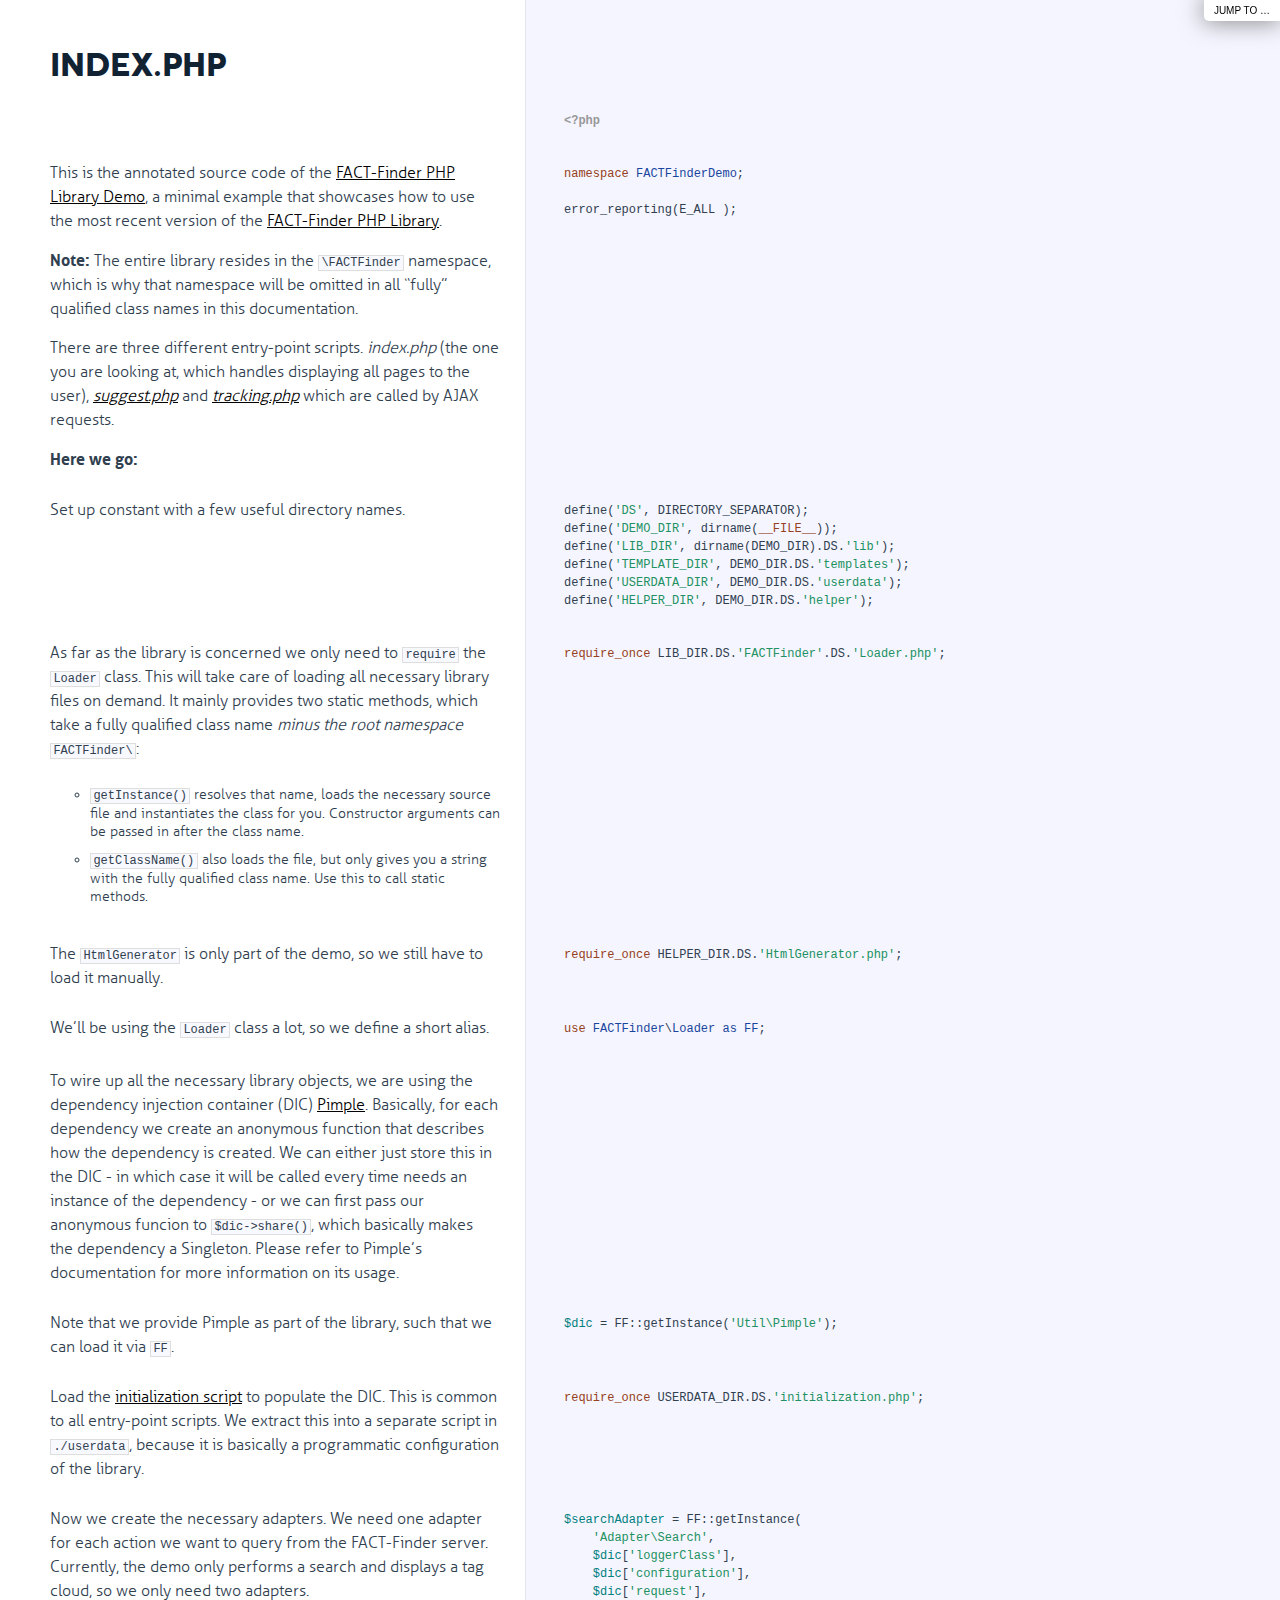
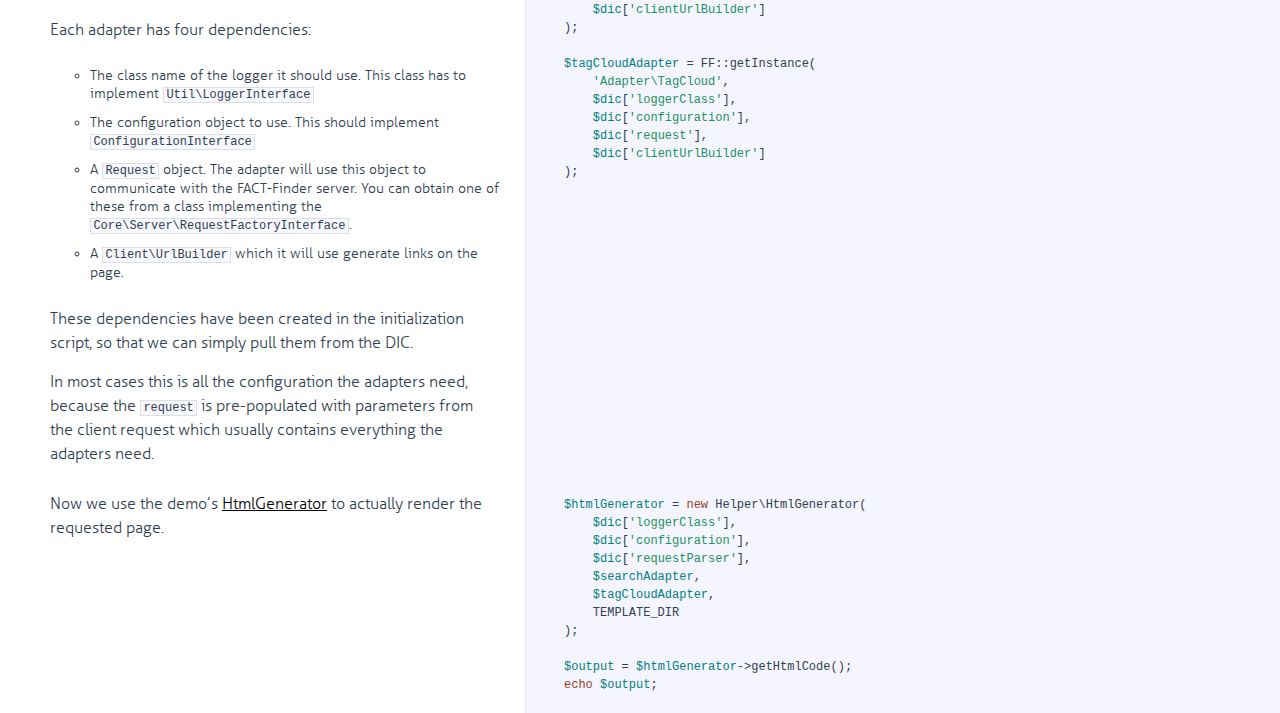
==== docs/index.html @ 6baf237d "Move documentation from ./doc to ./docs" ====
<!DOCTYPE html>

<html>
<head>
  <title>index.php</title>
  <meta http-equiv="content-type" content="text/html; charset=UTF-8">
  <meta name="viewport" content="width=device-width, target-densitydpi=160dpi, initial-scale=1.0; maximum-scale=1.0; user-scalable=0;">
  <link rel="stylesheet" media="all" href="docco.css" />
</head>
<body>
  <div id="container">
    <div id="background"></div>
    
      <ul id="jump_to">
        <li>
          <a class="large" href="javascript:void(0);">Jump To &hellip;</a>
          <a class="small" href="javascript:void(0);">+</a>
          <div id="jump_wrapper">
          <div id="jump_page">
            
              
              <a class="source" href="HtmlGenerator.html">
                HtmlGenerator.php
              </a>
            
              
              <a class="source" href="index.html">
                index.php
              </a>
            
              
              <a class="source" href="suggest.html">
                suggest.php
              </a>
            
              
              <a class="source" href="tracking.html">
                tracking.php
              </a>
            
              
              <a class="source" href="initialization.html">
                initialization.php
              </a>
            
          </div>
        </li>
      </ul>
    
    <ul class="sections">
        
          <li id="title">
              <div class="annotation">
                  <h1>index.php</h1>
              </div>
          </li>
        
        
        
        <li id="section-1">
            <div class="annotation">
              
              <div class="pilwrap ">
                <a class="pilcrow" href="#section-1">&#182;</a>
              </div>
              
            </div>
            
            <div class="content"><div class='highlight'><pre><span class="hljs-preprocessor">&lt;?php</span></pre></div></div>
            
        </li>
        
        
        <li id="section-2">
            <div class="annotation">
              
              <div class="pilwrap ">
                <a class="pilcrow" href="#section-2">&#182;</a>
              </div>
              <p>This is the annotated source code of the <a href="https://github.com/FACT-Finder/FACT-Finder-PHP-Library-Demo">FACT-Finder PHP Library Demo</a>, a minimal example that showcases
how to use the most recent version of the <a href="https://github.com/FACT-Finder/FACT-Finder-PHP-Library">FACT-Finder PHP Library</a>.</p>
<p><strong>Note:</strong> The entire library resides in the <code>\FACTFinder</code> namespace, which is
why that namespace will be omitted in all “fully” qualified class names in
this documentation.</p>
<p>There are three different entry-point scripts. <em>index.php</em> (the one you are
looking at, which handles displaying all pages to the user), <a href="suggest.html"><em>suggest.php</em></a>
and <a href="tracking.html"><em>tracking.php</em></a> which are called by AJAX requests.</p>
<p><strong>Here we go:</strong></p>

            </div>
            
            <div class="content"><div class='highlight'><pre><span class="hljs-keyword">namespace</span> <span class="hljs-title">FACTFinderDemo</span>;

error_reporting(E_ALL );</pre></div></div>
            
        </li>
        
        
        <li id="section-3">
            <div class="annotation">
              
              <div class="pilwrap ">
                <a class="pilcrow" href="#section-3">&#182;</a>
              </div>
              <p>Set up constant with a few useful directory names.</p>

            </div>
            
            <div class="content"><div class='highlight'><pre>define(<span class="hljs-string">'DS'</span>, DIRECTORY_SEPARATOR);
define(<span class="hljs-string">'DEMO_DIR'</span>, dirname(<span class="hljs-keyword">__FILE__</span>));
define(<span class="hljs-string">'LIB_DIR'</span>, dirname(DEMO_DIR).DS.<span class="hljs-string">'lib'</span>);
define(<span class="hljs-string">'TEMPLATE_DIR'</span>, DEMO_DIR.DS.<span class="hljs-string">'templates'</span>);
define(<span class="hljs-string">'USERDATA_DIR'</span>, DEMO_DIR.DS.<span class="hljs-string">'userdata'</span>);
define(<span class="hljs-string">'HELPER_DIR'</span>, DEMO_DIR.DS.<span class="hljs-string">'helper'</span>);</pre></div></div>
            
        </li>
        
        
        <li id="section-4">
            <div class="annotation">
              
              <div class="pilwrap ">
                <a class="pilcrow" href="#section-4">&#182;</a>
              </div>
              <p>As far as the library is concerned we only need to <code>require</code> the
<code>Loader</code> class. This will take care of loading all necessary
library files on demand. It mainly provides two static methods, which take a
fully qualified class name <em>minus the root namespace</em> <code>FACTFinder\</code>:</p>
<ul>
<li><code>getInstance()</code> resolves that name, loads the necessary source file
and instantiates the class for you. Constructor arguments can be passed in
after the class name.</li>
<li><code>getClassName()</code> also loads the file, but only gives you a string with the
fully qualified class name. Use this to call static methods.</li>
</ul>

            </div>
            
            <div class="content"><div class='highlight'><pre><span class="hljs-keyword">require_once</span> LIB_DIR.DS.<span class="hljs-string">'FACTFinder'</span>.DS.<span class="hljs-string">'Loader.php'</span>;</pre></div></div>
            
        </li>
        
        
        <li id="section-5">
            <div class="annotation">
              
              <div class="pilwrap ">
                <a class="pilcrow" href="#section-5">&#182;</a>
              </div>
              <p>The <code>HtmlGenerator</code> is only part of the demo, so we still have to load it
manually.</p>

            </div>
            
            <div class="content"><div class='highlight'><pre><span class="hljs-keyword">require_once</span> HELPER_DIR.DS.<span class="hljs-string">'HtmlGenerator.php'</span>;</pre></div></div>
            
        </li>
        
        
        <li id="section-6">
            <div class="annotation">
              
              <div class="pilwrap ">
                <a class="pilcrow" href="#section-6">&#182;</a>
              </div>
              <p>We’ll be using the <code>Loader</code> class a lot, so we define a short alias.</p>

            </div>
            
            <div class="content"><div class='highlight'><pre><span class="hljs-keyword">use</span> <span class="hljs-title">FACTFinder</span>\<span class="hljs-title">Loader</span> <span class="hljs-title">as</span> <span class="hljs-title">FF</span>;</pre></div></div>
            
        </li>
        
        
        <li id="section-7">
            <div class="annotation">
              
              <div class="pilwrap ">
                <a class="pilcrow" href="#section-7">&#182;</a>
              </div>
              <p>To wire up all the necessary library objects, we are using the dependency
injection container (DIC) <a href="https://github.com/fabpot/Pimple">Pimple</a>.
Basically, for each dependency we create an anonymous function that describes
how the dependency is created. We can either just store this in the DIC - in
which case it will be called every time needs an instance of the dependency -
or we can first pass our anonymous funcion to <code>$dic-&gt;share()</code>, which
basically makes the dependency a Singleton. Please refer to Pimple’s
documentation for more information on its usage.</p>

            </div>
            
        </li>
        
        
        <li id="section-8">
            <div class="annotation">
              
              <div class="pilwrap ">
                <a class="pilcrow" href="#section-8">&#182;</a>
              </div>
              <p>Note that we provide Pimple as part of the library, such that we can load it
via <code>FF</code>.</p>

            </div>
            
            <div class="content"><div class='highlight'><pre>
<span class="hljs-variable">$dic</span> = FF::getInstance(<span class="hljs-string">'Util\Pimple'</span>);</pre></div></div>
            
        </li>
        
        
        <li id="section-9">
            <div class="annotation">
              
              <div class="pilwrap ">
                <a class="pilcrow" href="#section-9">&#182;</a>
              </div>
              <p>Load the <a href="initialization.html">initialization script</a> to populate the DIC.
This is common to all entry-point scripts. We extract this into a separate
script in <code>./userdata</code>, because it is basically a programmatic configuration
of the library.</p>

            </div>
            
            <div class="content"><div class='highlight'><pre><span class="hljs-keyword">require_once</span> USERDATA_DIR.DS.<span class="hljs-string">'initialization.php'</span>;</pre></div></div>
            
        </li>
        
        
        <li id="section-10">
            <div class="annotation">
              
              <div class="pilwrap ">
                <a class="pilcrow" href="#section-10">&#182;</a>
              </div>
              <p>Now we create the necessary adapters. We need one adapter for each action we
want to query from the FACT-Finder server. Currently, the demo only performs
a search and displays a tag cloud, so we only need two adapters.</p>
<p><a name="adapter-dependencies"></a>
Each adapter has four dependencies:</p>
<ul>
<li>The class name of the logger it should use. This class has to implement
<code>Util\LoggerInterface</code></li>
<li>The configuration object to use. This should implement
<code>ConfigurationInterface</code></li>
<li>A <code>Request</code> object. The adapter will use this object to communicate with the
FACT-Finder server. You can obtain one of these from a class implementing
the <code>Core\Server\RequestFactoryInterface</code>.</li>
<li>A <code>Client\UrlBuilder</code> which it will use generate links on the
page.</li>
</ul>
<p>These dependencies have been created in the initialization script, so that we
can simply pull them from the DIC.</p>
<p>In most cases this is all the configuration the adapters need, because the
<code>request</code> is pre-populated with parameters from the client request which
usually contains everything the adapters need.</p>

            </div>
            
            <div class="content"><div class='highlight'><pre><span class="hljs-variable">$searchAdapter</span> = FF::getInstance(
    <span class="hljs-string">'Adapter\Search'</span>,
    <span class="hljs-variable">$dic</span>[<span class="hljs-string">'loggerClass'</span>],
    <span class="hljs-variable">$dic</span>[<span class="hljs-string">'configuration'</span>],
    <span class="hljs-variable">$dic</span>[<span class="hljs-string">'request'</span>],
    <span class="hljs-variable">$dic</span>[<span class="hljs-string">'clientUrlBuilder'</span>]
);

<span class="hljs-variable">$tagCloudAdapter</span> = FF::getInstance(
    <span class="hljs-string">'Adapter\TagCloud'</span>,
    <span class="hljs-variable">$dic</span>[<span class="hljs-string">'loggerClass'</span>],
    <span class="hljs-variable">$dic</span>[<span class="hljs-string">'configuration'</span>],
    <span class="hljs-variable">$dic</span>[<span class="hljs-string">'request'</span>],
    <span class="hljs-variable">$dic</span>[<span class="hljs-string">'clientUrlBuilder'</span>]
);</pre></div></div>
            
        </li>
        
        
        <li id="section-11">
            <div class="annotation">
              
              <div class="pilwrap ">
                <a class="pilcrow" href="#section-11">&#182;</a>
              </div>
              <p>Now we use the demo’s <a href="HtmlGenerator.html">HtmlGenerator</a> to actually render
the requested page.</p>

            </div>
            
            <div class="content"><div class='highlight'><pre><span class="hljs-variable">$htmlGenerator</span> = <span class="hljs-keyword">new</span> Helper\HtmlGenerator(
    <span class="hljs-variable">$dic</span>[<span class="hljs-string">'loggerClass'</span>],
    <span class="hljs-variable">$dic</span>[<span class="hljs-string">'configuration'</span>],
    <span class="hljs-variable">$dic</span>[<span class="hljs-string">'requestParser'</span>],
    <span class="hljs-variable">$searchAdapter</span>,
    <span class="hljs-variable">$tagCloudAdapter</span>,
    TEMPLATE_DIR
);

<span class="hljs-variable">$output</span> = <span class="hljs-variable">$htmlGenerator</span>-&gt;getHtmlCode();
<span class="hljs-keyword">echo</span> <span class="hljs-variable">$output</span>;</pre></div></div>
            
        </li>
        
    </ul>
  </div>
</body>
</html>
---- docs/docco.css ----
/*--------------------- Typography ----------------------------*/

@font-face {
    font-family: 'aller-light';
    src: url('public/fonts/aller-light.eot');
    src: url('public/fonts/aller-light.eot?#iefix') format('embedded-opentype'),
         url('public/fonts/aller-light.woff') format('woff'),
         url('public/fonts/aller-light.ttf') format('truetype');
    font-weight: normal;
    font-style: normal;
}

@font-face {
    font-family: 'aller-bold';
    src: url('public/fonts/aller-bold.eot');
    src: url('public/fonts/aller-bold.eot?#iefix') format('embedded-opentype'),
         url('public/fonts/aller-bold.woff') format('woff'),
         url('public/fonts/aller-bold.ttf') format('truetype');
    font-weight: normal;
    font-style: normal;
}

@font-face {
    font-family: 'novecento-bold';
    src: url('public/fonts/novecento-bold.eot');
    src: url('public/fonts/novecento-bold.eot?#iefix') format('embedded-opentype'),
         url('public/fonts/novecento-bold.woff') format('woff'),
         url('public/fonts/novecento-bold.ttf') format('truetype');
    font-weight: normal;
    font-style: normal;
}

/*--------------------- Layout ----------------------------*/
html { height: 100%; }
body {
  font-family: "aller-light";
  font-size: 14px;
  line-height: 18px;
  color: #30404f;
  margin: 0; padding: 0;
  height:100%;
}
#container { min-height: 100%; }

a {
  color: #000;
}

b, strong {
  font-weight: normal;
  font-family: "aller-bold";
}

p {
  margin: 15px 0 0px;
}
  .annotation ul, .annotation ol {
    margin: 25px 0;
  }
    .annotation ul li, .annotation ol li {
      font-size: 14px;
      line-height: 18px;
      margin: 10px 0;
    }

h1, h2, h3, h4, h5, h6 {
  color: #112233;
  line-height: 1em;
  font-weight: normal;
  font-family: "novecento-bold";
  text-transform: uppercase;
  margin: 30px 0 15px 0;
}

h1 {
  margin-top: 40px;
}

hr {
  border: 0;
  background: 1px #ddd;
  height: 1px;
  margin: 20px 0;
}

pre, tt, code {
  font-size: 12px; line-height: 16px;
  font-family: Menlo, Monaco, Consolas, "Lucida Console", monospace;
  margin: 0; padding: 0;
}
  .annotation pre {
    display: block;
    margin: 0;
    padding: 7px 10px;
    background: #fcfcfc;
    -moz-box-shadow:    inset 0 0 10px rgba(0,0,0,0.1);
    -webkit-box-shadow: inset 0 0 10px rgba(0,0,0,0.1);
    box-shadow:         inset 0 0 10px rgba(0,0,0,0.1);
    overflow-x: auto;
  }
    .annotation pre code {
      border: 0;
      padding: 0;
      background: transparent;
    }


blockquote {
  border-left: 5px solid #ccc;
  margin: 0;
  padding: 1px 0 1px 1em;
}
  .sections blockquote p {
    font-family: Menlo, Consolas, Monaco, monospace;
    font-size: 12px; line-height: 16px;
    color: #999;
    margin: 10px 0 0;
    white-space: pre-wrap;
  }

ul.sections {
  list-style: none;
  padding:0 0 5px 0;;
  margin:0;
}

/*
  Force border-box so that % widths fit the parent
  container without overlap because of margin/padding.

  More Info : http://www.quirksmode.org/css/box.html
*/
ul.sections > li > div {
  -moz-box-sizing: border-box;    /* firefox */
  -ms-box-sizing: border-box;     /* ie */
  -webkit-box-sizing: border-box; /* webkit */
  -khtml-box-sizing: border-box;  /* konqueror */
  box-sizing: border-box;         /* css3 */
}


/*---------------------- Jump Page -----------------------------*/
#jump_to, #jump_page {
  margin: 0;
  background: white;
  -webkit-box-shadow: 0 0 25px #777; -moz-box-shadow: 0 0 25px #777;
  -webkit-border-bottom-left-radius: 5px; -moz-border-radius-bottomleft: 5px;
  font: 16px Arial;
  cursor: pointer;
  text-align: right;
  list-style: none;
}

#jump_to a {
  text-decoration: none;
}

#jump_to a.large {
  display: none;
}
#jump_to a.small {
  font-size: 22px;
  font-weight: bold;
  color: #676767;
}

#jump_to, #jump_wrapper {
  position: fixed;
  right: 0; top: 0;
  padding: 10px 15px;
  margin:0;
}

#jump_wrapper {
  display: none;
  padding:0;
}

#jump_to:hover #jump_wrapper {
  display: block;
}

#jump_page {
  padding: 5px 0 3px;
  margin: 0 0 25px 25px;
}

#jump_page .source {
  display: block;
  padding: 15px;
  text-decoration: none;
  border-top: 1px solid #eee;
}

#jump_page .source:hover {
  background: #f5f5ff;
}

#jump_page .source:first-child {
}

/*---------------------- Low resolutions (> 320px) ---------------------*/
@media only screen and (min-width: 320px) {
  .pilwrap { display: none; }

  ul.sections > li > div {
    display: block;
    padding:5px 10px 0 10px;
  }

  ul.sections > li > div.annotation ul, ul.sections > li > div.annotation ol {
    padding-left: 30px;
  }

  ul.sections > li > div.content {
    overflow-x:auto;
    -webkit-box-shadow: inset 0 0 5px #e5e5ee;
    box-shadow: inset 0 0 5px #e5e5ee;
    border: 1px solid #dedede;
    margin:5px 10px 5px 10px;
    padding-bottom: 5px;
  }

  ul.sections > li > div.annotation pre {
    margin: 7px 0 7px;
    padding-left: 15px;
  }

  ul.sections > li > div.annotation p tt, .annotation code {
    background: #f8f8ff;
    border: 1px solid #dedede;
    font-size: 12px;
    padding: 0 0.2em;
  }
}

/*----------------------  (> 481px) ---------------------*/
@media only screen and (min-width: 481px) {
  #container {
    position: relative;
  }
  body {
    background-color: #F5F5FF;
    font-size: 15px;
    line-height: 21px;
  }
  pre, tt, code {
    line-height: 18px;
  }
  p, ul, ol {
    margin: 0 0 15px;
  }


  #jump_to {
    padding: 5px 10px;
  }
  #jump_wrapper {
    padding: 0;
  }
  #jump_to, #jump_page {
    font: 10px Arial;
    text-transform: uppercase;
  }
  #jump_page .source {
    padding: 5px 10px;
  }
  #jump_to a.large {
    display: inline-block;
  }
  #jump_to a.small {
    display: none;
  }



  #background {
    position: absolute;
    top: 0; bottom: 0;
    width: 350px;
    background: #fff;
    border-right: 1px solid #e5e5ee;
    z-index: -1;
  }

  ul.sections > li > div.annotation ul, ul.sections > li > div.annotation ol {
    padding-left: 40px;
  }

  ul.sections > li {
    white-space: nowrap;
  }

  ul.sections > li > div {
    display: inline-block;
  }

  ul.sections > li > div.annotation {
    max-width: 350px;
    min-width: 350px;
    min-height: 5px;
    padding: 13px;
    overflow-x: hidden;
    white-space: normal;
    vertical-align: top;
    text-align: left;
  }
  ul.sections > li > div.annotation pre {
    margin: 15px 0 15px;
    padding-left: 15px;
  }

  ul.sections > li > div.content {
    padding: 13px;
    vertical-align: top;
    border: none;
    -webkit-box-shadow: none;
    box-shadow: none;
  }

  .pilwrap {
    position: relative;
    display: inline;
  }

  .pilcrow {
    font: 12px Arial;
    text-decoration: none;
    color: #454545;
    position: absolute;
    top: 3px; left: -20px;
    padding: 1px 2px;
    opacity: 0;
    -webkit-transition: opacity 0.2s linear;
  }
    .for-h1 .pilcrow {
      top: 47px;
    }
    .for-h2 .pilcrow, .for-h3 .pilcrow, .for-h4 .pilcrow {
      top: 35px;
    }

  ul.sections > li > div.annotation:hover .pilcrow {
    opacity: 1;
  }
}

/*---------------------- (> 1025px) ---------------------*/
@media only screen and (min-width: 1025px) {

  body {
    font-size: 16px;
    line-height: 24px;
  }

  #background {
    width: 525px;
  }
  ul.sections > li > div.annotation {
    max-width: 525px;
    min-width: 525px;
    padding: 10px 25px 1px 50px;
  }
  ul.sections > li > div.content {
    padding: 9px 15px 16px 25px;
  }
}

/*---------------------- Syntax Highlighting -----------------------------*/

td.linenos { background-color: #f0f0f0; padding-right: 10px; }
span.lineno { background-color: #f0f0f0; padding: 0 5px 0 5px; }
/*

github.com style (c) Vasily Polovnyov <vast@whiteants.net>

*/

pre code {
  display: block; padding: 0.5em;
  color: #000;
  background: #f8f8ff
}

pre .hljs-comment,
pre .hljs-template_comment,
pre .hljs-diff .hljs-header,
pre .hljs-javadoc {
  color: #408080;
  font-style: italic
}

pre .hljs-keyword,
pre .hljs-assignment,
pre .hljs-literal,
pre .hljs-css .hljs-rule .hljs-keyword,
pre .hljs-winutils,
pre .hljs-javascript .hljs-title,
pre .hljs-lisp .hljs-title,
pre .hljs-subst {
  color: #954121;
  /*font-weight: bold*/
}

pre .hljs-number,
pre .hljs-hexcolor {
  color: #40a070
}

pre .hljs-string,
pre .hljs-tag .hljs-value,
pre .hljs-phpdoc,
pre .hljs-tex .hljs-formula {
  color: #219161;
}

pre .hljs-title,
pre .hljs-id {
  color: #19469D;
}
pre .hljs-params {
  color: #00F;
}

pre .hljs-javascript .hljs-title,
pre .hljs-lisp .hljs-title,
pre .hljs-subst {
  font-weight: normal
}

pre .hljs-class .hljs-title,
pre .hljs-haskell .hljs-label,
pre .hljs-tex .hljs-command {
  color: #458;
  font-weight: bold
}

pre .hljs-tag,
pre .hljs-tag .hljs-title,
pre .hljs-rules .hljs-property,
pre .hljs-django .hljs-tag .hljs-keyword {
  color: #000080;
  font-weight: normal
}

pre .hljs-attribute,
pre .hljs-variable,
pre .hljs-instancevar,
pre .hljs-lisp .hljs-body {
  color: #008080
}

pre .hljs-regexp {
  color: #B68
}

pre .hljs-class {
  color: #458;
  font-weight: bold
}

pre .hljs-symbol,
pre .hljs-ruby .hljs-symbol .hljs-string,
pre .hljs-ruby .hljs-symbol .hljs-keyword,
pre .hljs-ruby .hljs-symbol .hljs-keymethods,
pre .hljs-lisp .hljs-keyword,
pre .hljs-tex .hljs-special,
pre .hljs-input_number {
  color: #990073
}

pre .hljs-builtin,
pre .hljs-constructor,
pre .hljs-built_in,
pre .hljs-lisp .hljs-title {
  color: #0086b3
}

pre .hljs-preprocessor,
pre .hljs-pi,
pre .hljs-doctype,
pre .hljs-shebang,
pre .hljs-cdata {
  color: #999;
  font-weight: bold
}

pre .hljs-deletion {
  background: #fdd
}

pre .hljs-addition {
  background: #dfd
}

pre .hljs-diff .hljs-change {
  background: #0086b3
}

pre .hljs-chunk {
  color: #aaa
}

pre .hljs-tex .hljs-formula {
  opacity: 0.5;
}
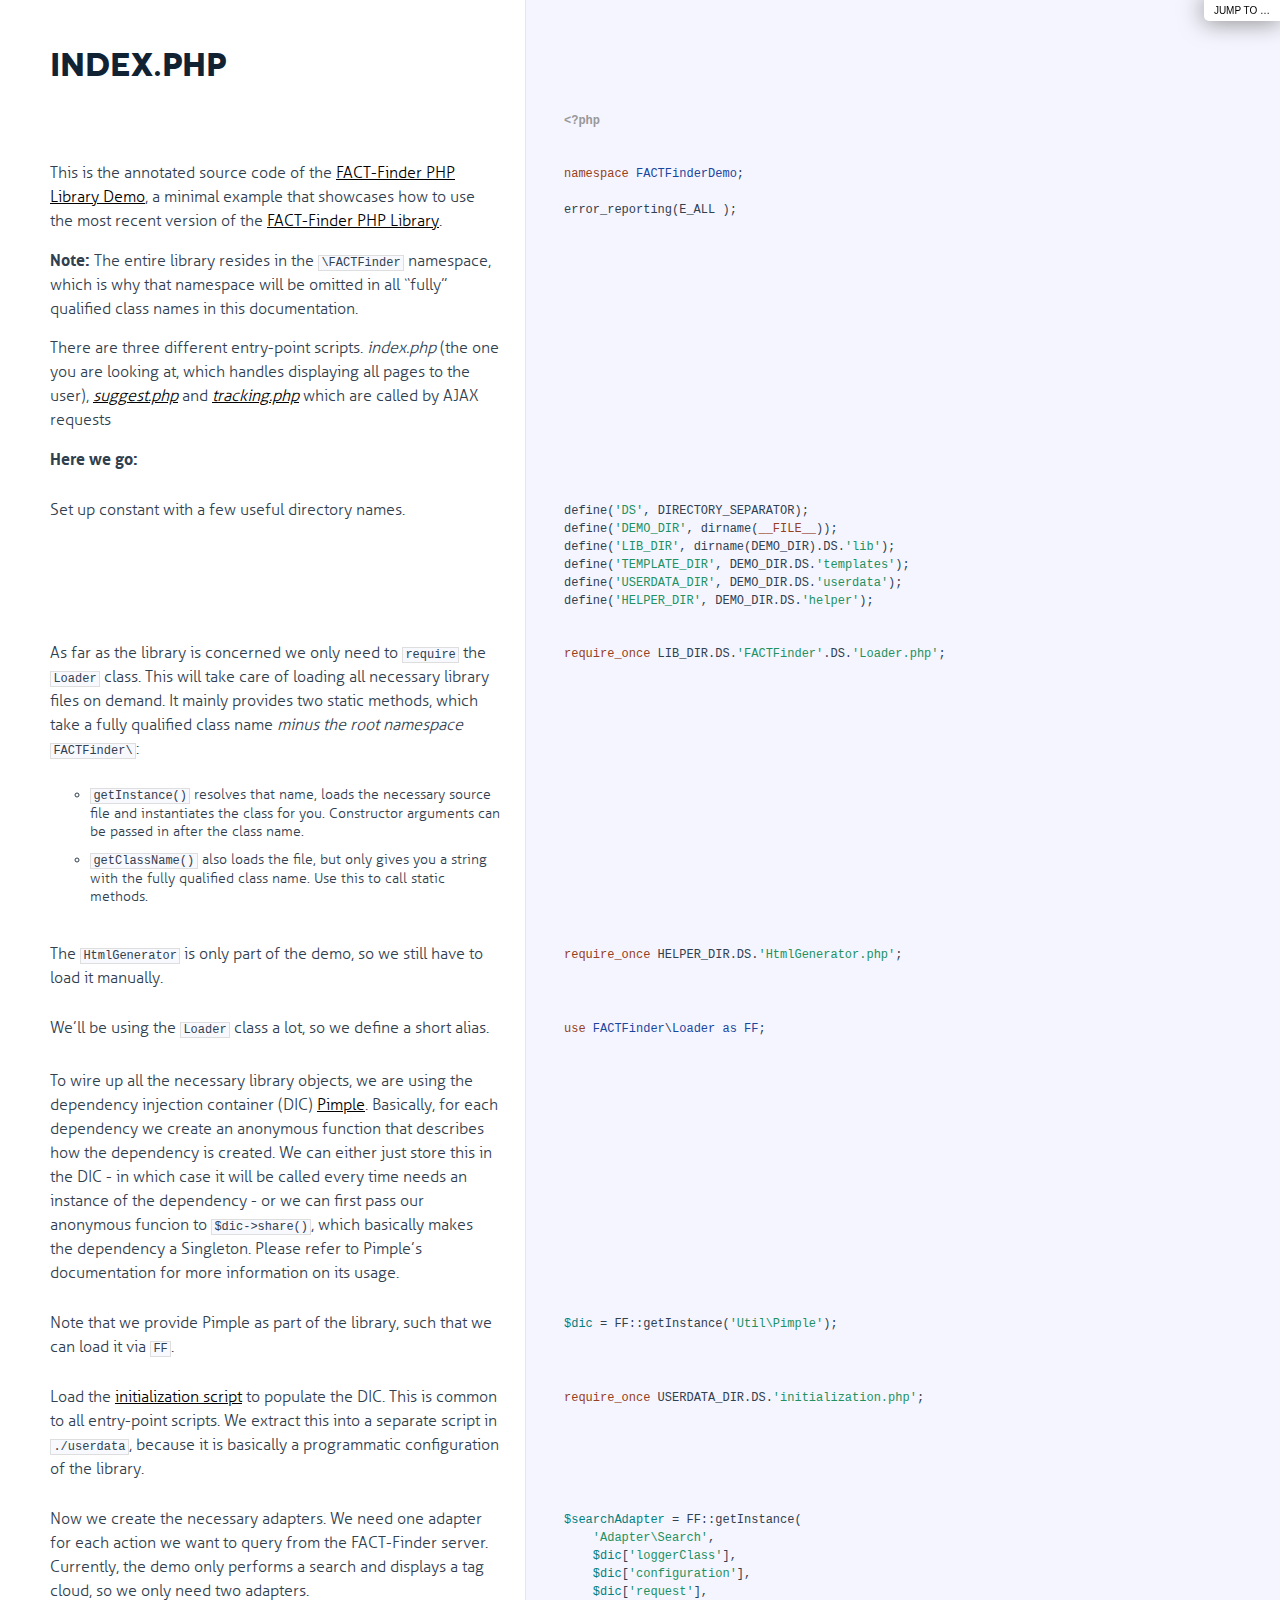
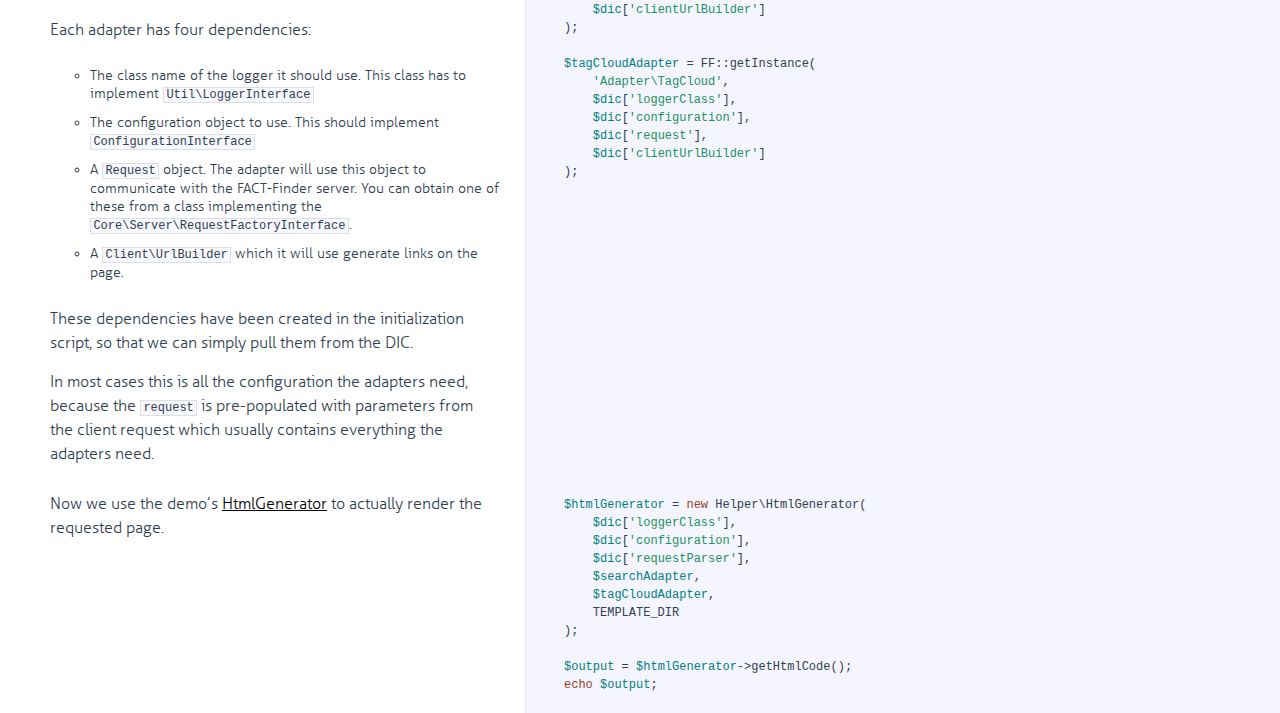
==== commit 2310f5f2: "Update documentation" ====
--- a/docs/index.html
+++ b/docs/index.html
@@ -84,7 +84,7 @@
 this documentation.</p>
 <p>There are three different entry-point scripts. <em>index.php</em> (the one you are
 looking at, which handles displaying all pages to the user), <a href="suggest.html"><em>suggest.php</em></a>
-and <a href="tracking.html"><em>tracking.php</em></a> which are called by AJAX requests.</p>
+and <a href="tracking.html"><em>tracking.php</em></a> which are called by AJAX requests</p>
 <p><strong>Here we go:</strong></p>
 
             </div>
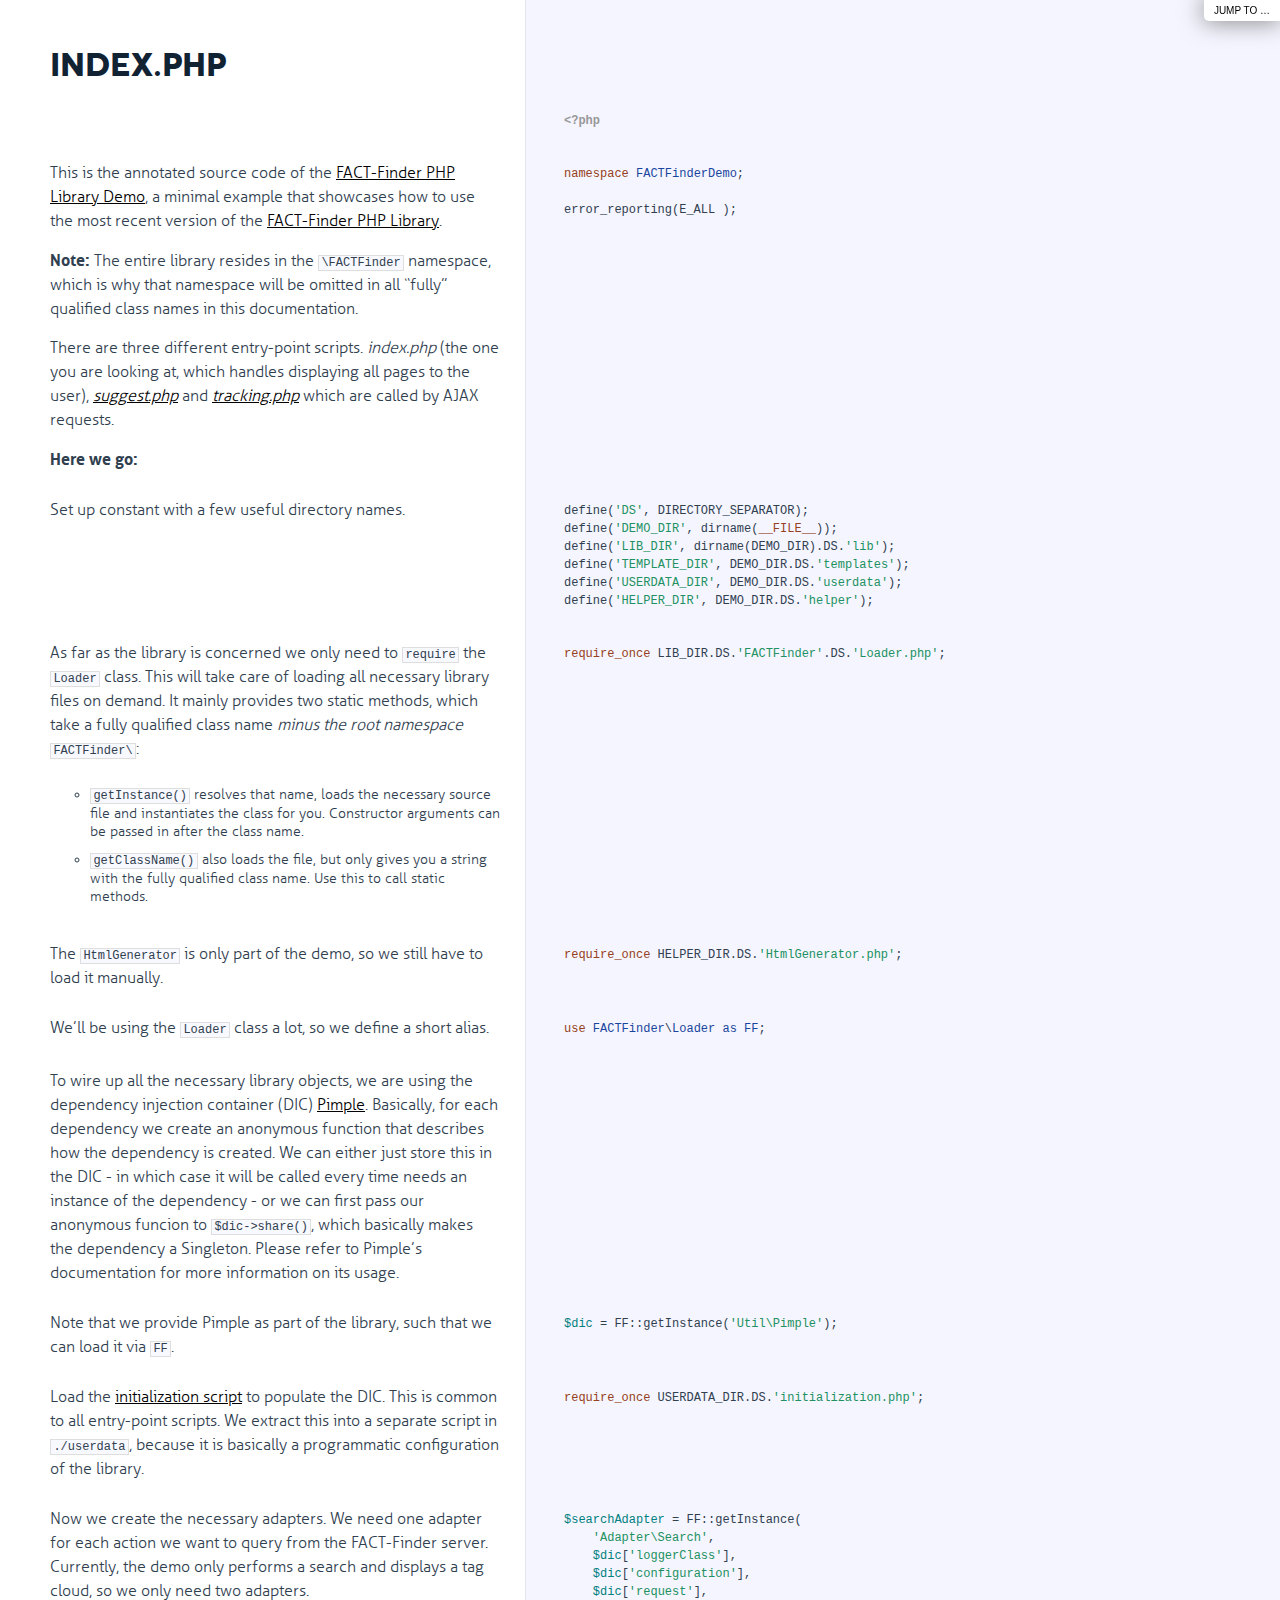
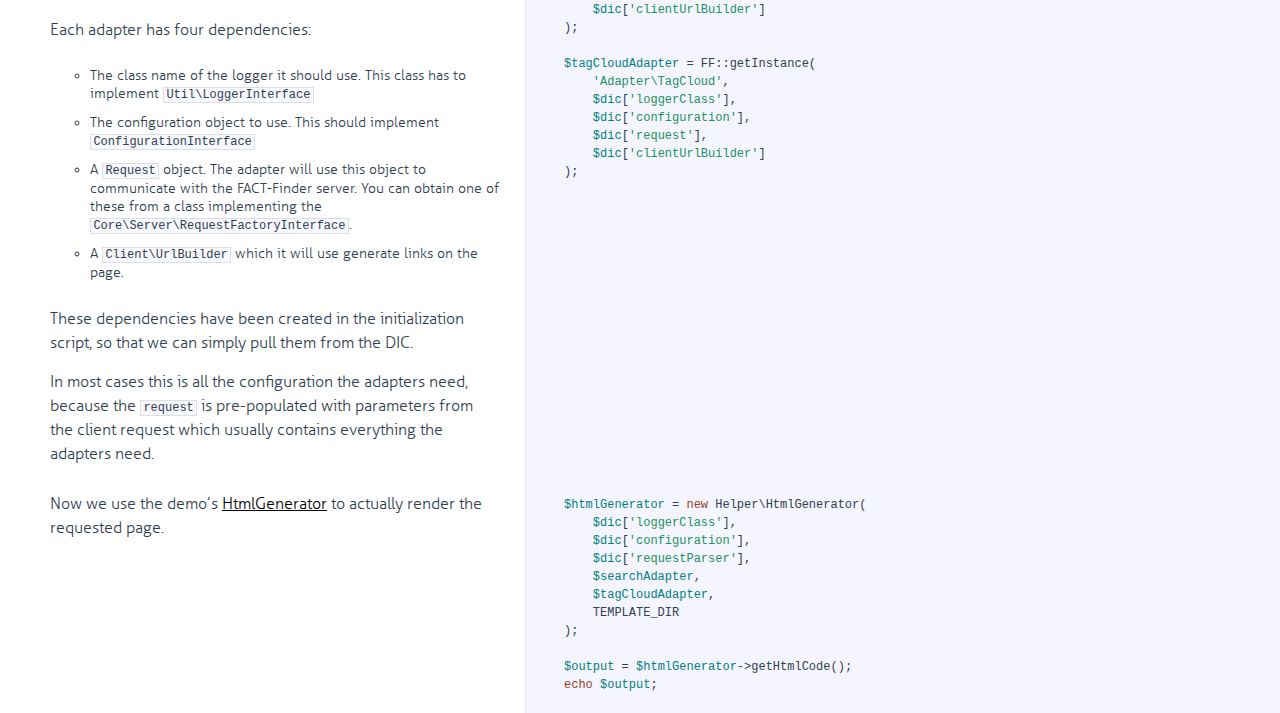
==== commit 0928a467: "Update documentation" ====
--- a/docs/index.html
+++ b/docs/index.html
@@ -84,7 +84,7 @@
 this documentation.</p>
 <p>There are three different entry-point scripts. <em>index.php</em> (the one you are
 looking at, which handles displaying all pages to the user), <a href="suggest.html"><em>suggest.php</em></a>
-and <a href="tracking.html"><em>tracking.php</em></a> which are called by AJAX requests</p>
+and <a href="tracking.html"><em>tracking.php</em></a> which are called by AJAX requests.</p>
 <p><strong>Here we go:</strong></p>
 
             </div>
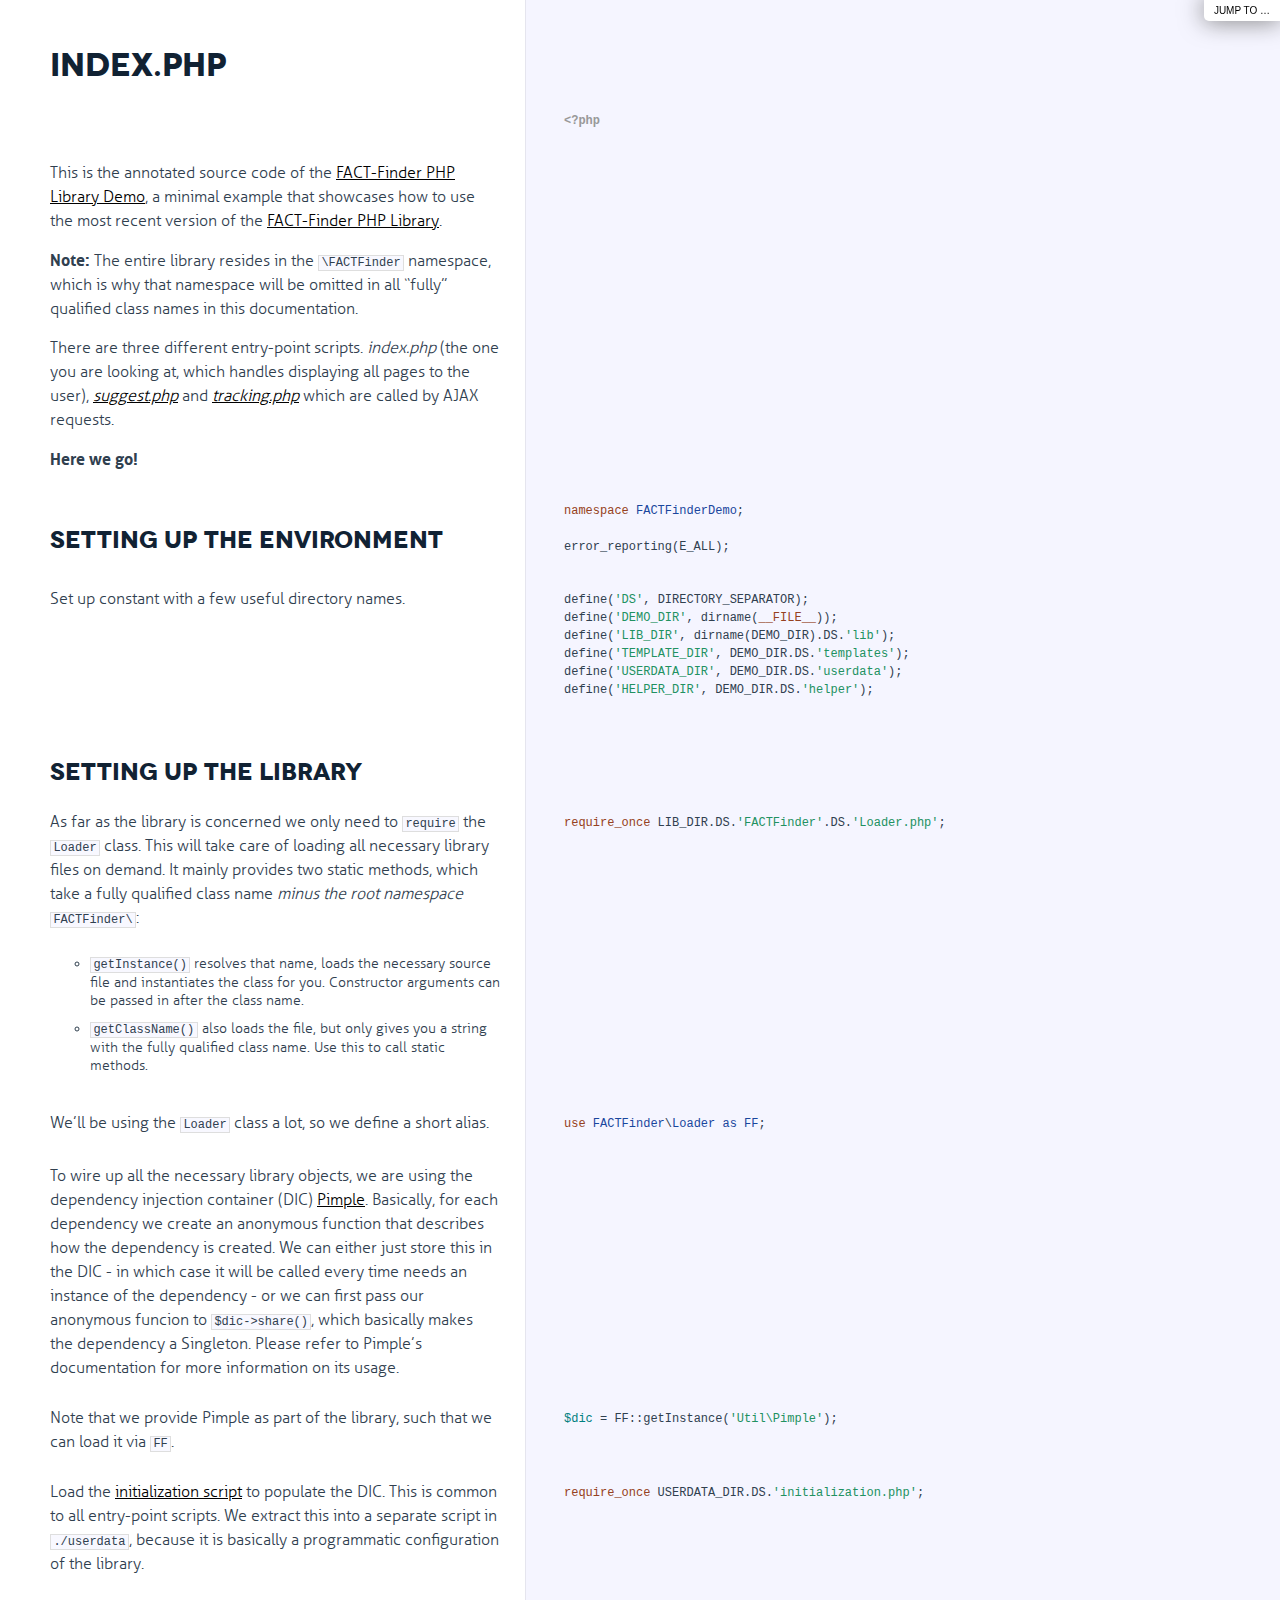
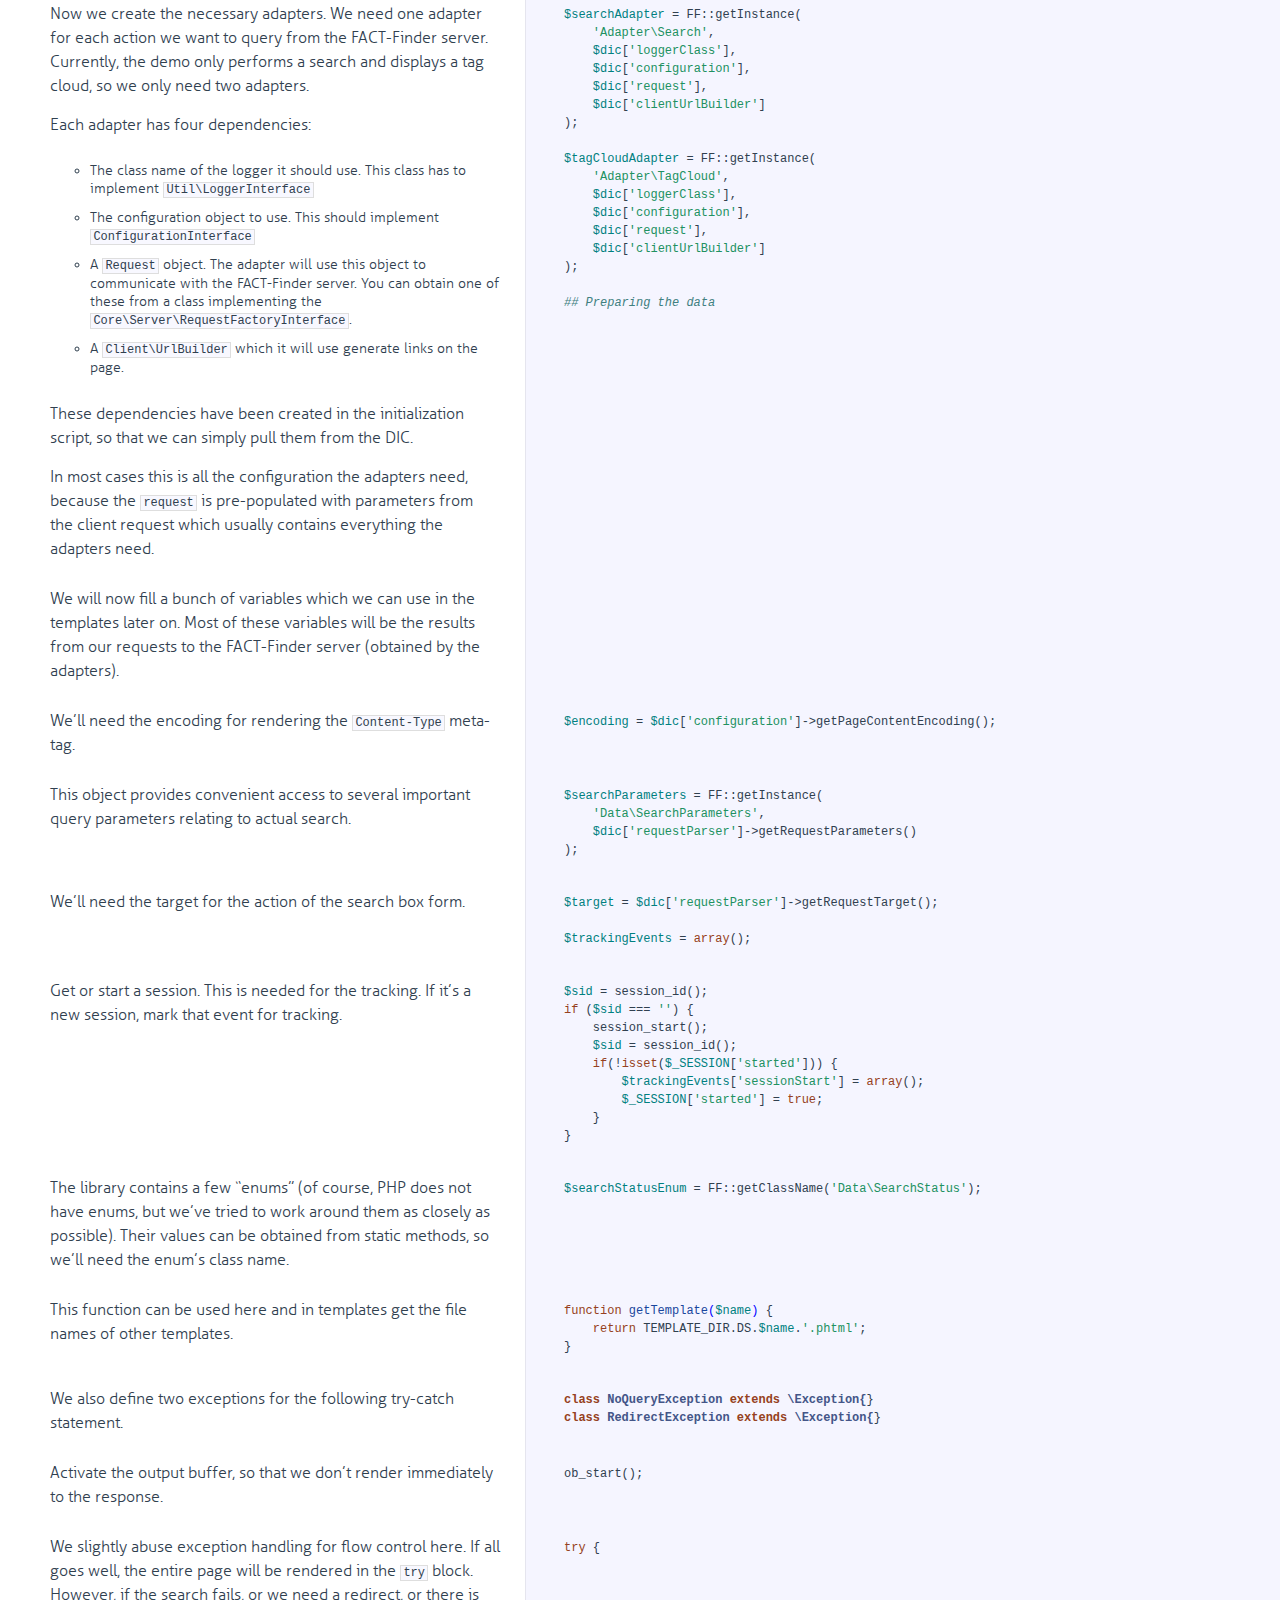
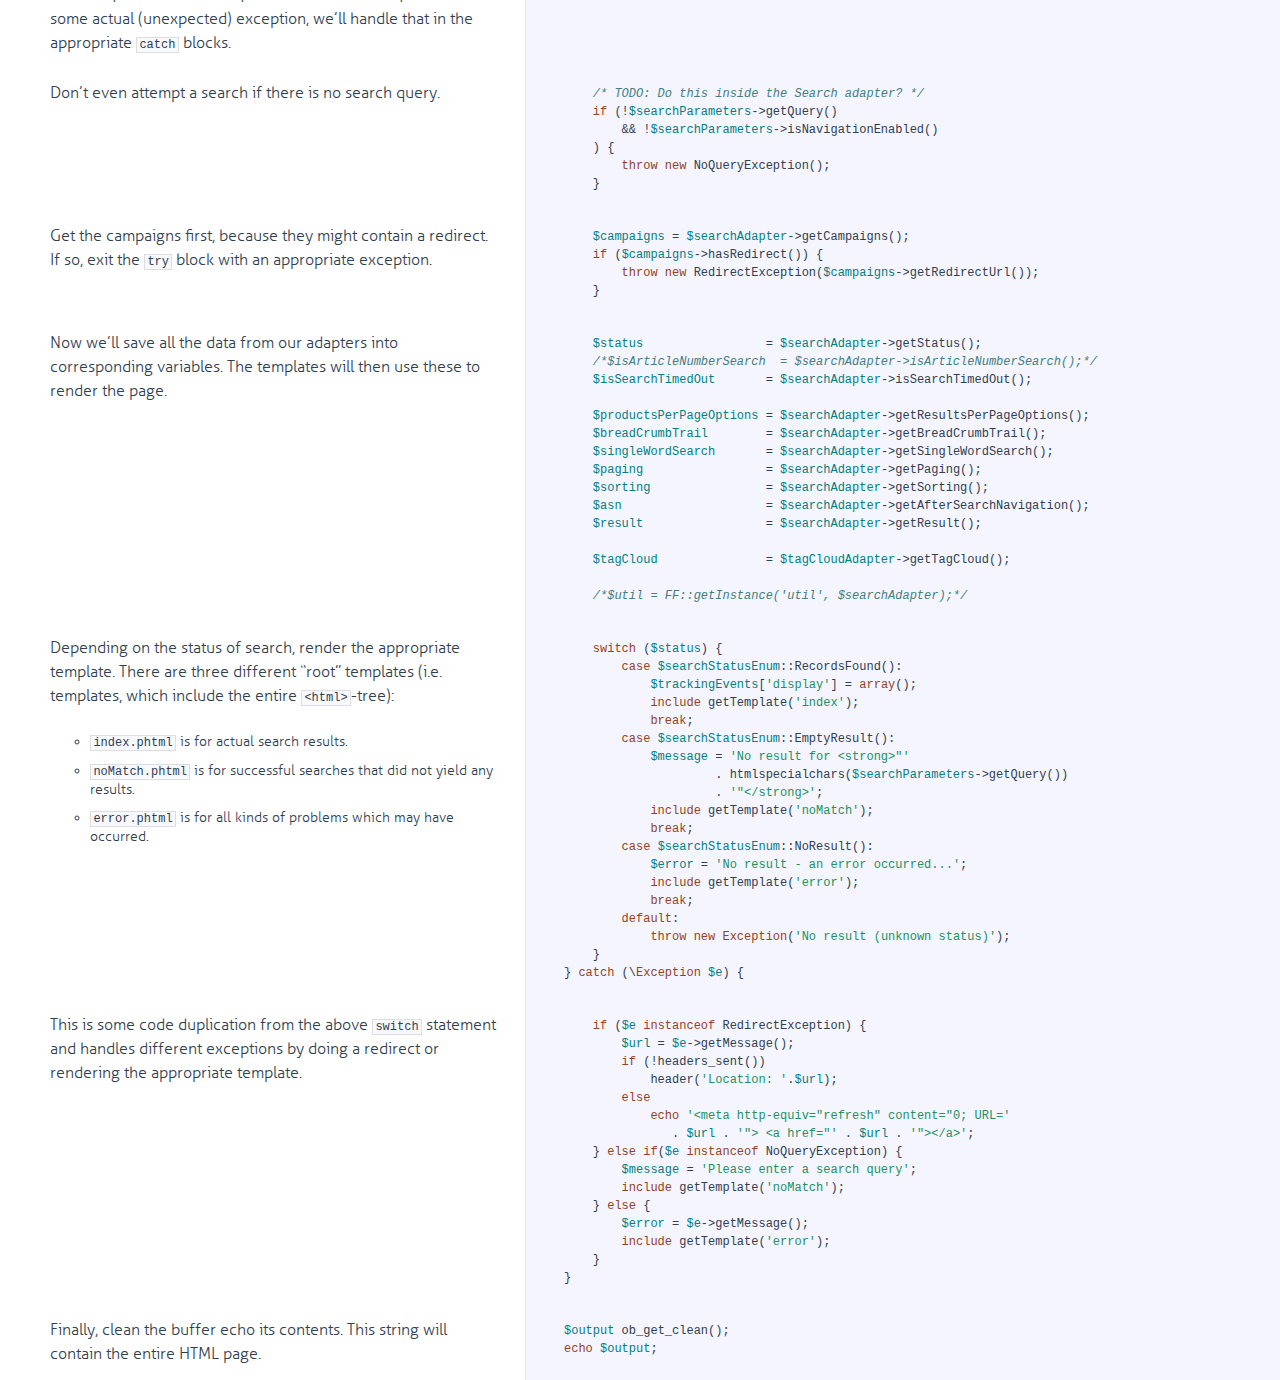
==== commit cc874876: "Update documentation" ====
--- a/docs/index.html
+++ b/docs/index.html
@@ -19,11 +19,6 @@
           <div id="jump_page">
             
               
-              <a class="source" href="HtmlGenerator.html">
-                HtmlGenerator.php
-              </a>
-            
-              
               <a class="source" href="index.html">
                 index.php
               </a>
@@ -85,22 +80,35 @@
 <p>There are three different entry-point scripts. <em>index.php</em> (the one you are
 looking at, which handles displaying all pages to the user), <a href="suggest.html"><em>suggest.php</em></a>
 and <a href="tracking.html"><em>tracking.php</em></a> which are called by AJAX requests.</p>
-<p><strong>Here we go:</strong></p>
+<p><strong>Here we go!</strong></p>
+
+            </div>
+            
+        </li>
+        
+        
+        <li id="section-3">
+            <div class="annotation">
+              
+              <div class="pilwrap ">
+                <a class="pilcrow" href="#section-3">&#182;</a>
+              </div>
+              <h2 id="setting-up-the-environment">Setting up the environment</h2>
 
             </div>
             
             <div class="content"><div class='highlight'><pre><span class="hljs-keyword">namespace</span> <span class="hljs-title">FACTFinderDemo</span>;
 
-error_reporting(E_ALL );</pre></div></div>
-            
-        </li>
-        
-        
-        <li id="section-3">
-            <div class="annotation">
-              
-              <div class="pilwrap ">
-                <a class="pilcrow" href="#section-3">&#182;</a>
+error_reporting(E_ALL);</pre></div></div>
+            
+        </li>
+        
+        
+        <li id="section-4">
+            <div class="annotation">
+              
+              <div class="pilwrap ">
+                <a class="pilcrow" href="#section-4">&#182;</a>
               </div>
               <p>Set up constant with a few useful directory names.</p>
 
@@ -116,11 +124,24 @@
         </li>
         
         
-        <li id="section-4">
-            <div class="annotation">
-              
-              <div class="pilwrap ">
-                <a class="pilcrow" href="#section-4">&#182;</a>
+        <li id="section-5">
+            <div class="annotation">
+              
+              <div class="pilwrap ">
+                <a class="pilcrow" href="#section-5">&#182;</a>
+              </div>
+              <h2 id="setting-up-the-library">Setting up the library</h2>
+
+            </div>
+            
+        </li>
+        
+        
+        <li id="section-6">
+            <div class="annotation">
+              
+              <div class="pilwrap ">
+                <a class="pilcrow" href="#section-6">&#182;</a>
               </div>
               <p>As far as the library is concerned we only need to <code>require</code> the
 <code>Loader</code> class. This will take care of loading all necessary
@@ -141,27 +162,11 @@
         </li>
         
         
-        <li id="section-5">
-            <div class="annotation">
-              
-              <div class="pilwrap ">
-                <a class="pilcrow" href="#section-5">&#182;</a>
-              </div>
-              <p>The <code>HtmlGenerator</code> is only part of the demo, so we still have to load it
-manually.</p>
-
-            </div>
-            
-            <div class="content"><div class='highlight'><pre><span class="hljs-keyword">require_once</span> HELPER_DIR.DS.<span class="hljs-string">'HtmlGenerator.php'</span>;</pre></div></div>
-            
-        </li>
-        
-        
-        <li id="section-6">
-            <div class="annotation">
-              
-              <div class="pilwrap ">
-                <a class="pilcrow" href="#section-6">&#182;</a>
+        <li id="section-7">
+            <div class="annotation">
+              
+              <div class="pilwrap ">
+                <a class="pilcrow" href="#section-7">&#182;</a>
               </div>
               <p>We’ll be using the <code>Loader</code> class a lot, so we define a short alias.</p>
 
@@ -172,11 +177,11 @@
         </li>
         
         
-        <li id="section-7">
-            <div class="annotation">
-              
-              <div class="pilwrap ">
-                <a class="pilcrow" href="#section-7">&#182;</a>
+        <li id="section-8">
+            <div class="annotation">
+              
+              <div class="pilwrap ">
+                <a class="pilcrow" href="#section-8">&#182;</a>
               </div>
               <p>To wire up all the necessary library objects, we are using the dependency
 injection container (DIC) <a href="https://github.com/fabpot/Pimple">Pimple</a>.
@@ -192,11 +197,11 @@
         </li>
         
         
-        <li id="section-8">
-            <div class="annotation">
-              
-              <div class="pilwrap ">
-                <a class="pilcrow" href="#section-8">&#182;</a>
+        <li id="section-9">
+            <div class="annotation">
+              
+              <div class="pilwrap ">
+                <a class="pilcrow" href="#section-9">&#182;</a>
               </div>
               <p>Note that we provide Pimple as part of the library, such that we can load it
 via <code>FF</code>.</p>
@@ -209,11 +214,11 @@
         </li>
         
         
-        <li id="section-9">
-            <div class="annotation">
-              
-              <div class="pilwrap ">
-                <a class="pilcrow" href="#section-9">&#182;</a>
+        <li id="section-10">
+            <div class="annotation">
+              
+              <div class="pilwrap ">
+                <a class="pilcrow" href="#section-10">&#182;</a>
               </div>
               <p>Load the <a href="initialization.html">initialization script</a> to populate the DIC.
 This is common to all entry-point scripts. We extract this into a separate
@@ -227,11 +232,11 @@
         </li>
         
         
-        <li id="section-10">
-            <div class="annotation">
-              
-              <div class="pilwrap ">
-                <a class="pilcrow" href="#section-10">&#182;</a>
+        <li id="section-11">
+            <div class="annotation">
+              
+              <div class="pilwrap ">
+                <a class="pilcrow" href="#section-11">&#182;</a>
               </div>
               <p>Now we create the necessary adapters. We need one adapter for each action we
 want to query from the FACT-Finder server. Currently, the demo only performs
@@ -271,32 +276,345 @@
     <span class="hljs-variable">$dic</span>[<span class="hljs-string">'configuration'</span>],
     <span class="hljs-variable">$dic</span>[<span class="hljs-string">'request'</span>],
     <span class="hljs-variable">$dic</span>[<span class="hljs-string">'clientUrlBuilder'</span>]
+);
+
+<span class="hljs-comment">## Preparing the data</span></pre></div></div>
+            
+        </li>
+        
+        
+        <li id="section-12">
+            <div class="annotation">
+              
+              <div class="pilwrap ">
+                <a class="pilcrow" href="#section-12">&#182;</a>
+              </div>
+              <p>We will now fill a bunch of variables which we can use in the
+templates later on. Most of these variables will be the results from
+our requests to the FACT-Finder server (obtained by the adapters).</p>
+
+            </div>
+            
+        </li>
+        
+        
+        <li id="section-13">
+            <div class="annotation">
+              
+              <div class="pilwrap ">
+                <a class="pilcrow" href="#section-13">&#182;</a>
+              </div>
+              <p>We’ll need the encoding for rendering the <code>Content-Type</code> meta-tag.</p>
+
+            </div>
+            
+            <div class="content"><div class='highlight'><pre><span class="hljs-variable">$encoding</span> = <span class="hljs-variable">$dic</span>[<span class="hljs-string">'configuration'</span>]-&gt;getPageContentEncoding();</pre></div></div>
+            
+        </li>
+        
+        
+        <li id="section-14">
+            <div class="annotation">
+              
+              <div class="pilwrap ">
+                <a class="pilcrow" href="#section-14">&#182;</a>
+              </div>
+              <p>This object provides convenient access to several important query
+parameters relating to actual search.</p>
+
+            </div>
+            
+            <div class="content"><div class='highlight'><pre><span class="hljs-variable">$searchParameters</span> = FF::getInstance(
+    <span class="hljs-string">'Data\SearchParameters'</span>,
+    <span class="hljs-variable">$dic</span>[<span class="hljs-string">'requestParser'</span>]-&gt;getRequestParameters()
 );</pre></div></div>
             
         </li>
         
         
-        <li id="section-11">
-            <div class="annotation">
-              
-              <div class="pilwrap ">
-                <a class="pilcrow" href="#section-11">&#182;</a>
-              </div>
-              <p>Now we use the demo’s <a href="HtmlGenerator.html">HtmlGenerator</a> to actually render
-the requested page.</p>
-
-            </div>
-            
-            <div class="content"><div class='highlight'><pre><span class="hljs-variable">$htmlGenerator</span> = <span class="hljs-keyword">new</span> Helper\HtmlGenerator(
-    <span class="hljs-variable">$dic</span>[<span class="hljs-string">'loggerClass'</span>],
-    <span class="hljs-variable">$dic</span>[<span class="hljs-string">'configuration'</span>],
-    <span class="hljs-variable">$dic</span>[<span class="hljs-string">'requestParser'</span>],
-    <span class="hljs-variable">$searchAdapter</span>,
-    <span class="hljs-variable">$tagCloudAdapter</span>,
-    TEMPLATE_DIR
-);
-
-<span class="hljs-variable">$output</span> = <span class="hljs-variable">$htmlGenerator</span>-&gt;getHtmlCode();
+        <li id="section-15">
+            <div class="annotation">
+              
+              <div class="pilwrap ">
+                <a class="pilcrow" href="#section-15">&#182;</a>
+              </div>
+              <p>We’ll need the target for the action of the search box form.</p>
+
+            </div>
+            
+            <div class="content"><div class='highlight'><pre><span class="hljs-variable">$target</span> = <span class="hljs-variable">$dic</span>[<span class="hljs-string">'requestParser'</span>]-&gt;getRequestTarget();
+
+<span class="hljs-variable">$trackingEvents</span> = <span class="hljs-keyword">array</span>();</pre></div></div>
+            
+        </li>
+        
+        
+        <li id="section-16">
+            <div class="annotation">
+              
+              <div class="pilwrap ">
+                <a class="pilcrow" href="#section-16">&#182;</a>
+              </div>
+              <p>Get or start a session. This is needed for the tracking. If it’s
+a new session, mark that event for tracking.</p>
+
+            </div>
+            
+            <div class="content"><div class='highlight'><pre><span class="hljs-variable">$sid</span> = session_id();
+<span class="hljs-keyword">if</span> (<span class="hljs-variable">$sid</span> === <span class="hljs-string">''</span>) {
+    session_start();
+    <span class="hljs-variable">$sid</span> = session_id();
+    <span class="hljs-keyword">if</span>(!<span class="hljs-keyword">isset</span>(<span class="hljs-variable">$_SESSION</span>[<span class="hljs-string">'started'</span>])) {
+        <span class="hljs-variable">$trackingEvents</span>[<span class="hljs-string">'sessionStart'</span>] = <span class="hljs-keyword">array</span>();
+        <span class="hljs-variable">$_SESSION</span>[<span class="hljs-string">'started'</span>] = <span class="hljs-keyword">true</span>;
+    }
+}</pre></div></div>
+            
+        </li>
+        
+        
+        <li id="section-17">
+            <div class="annotation">
+              
+              <div class="pilwrap ">
+                <a class="pilcrow" href="#section-17">&#182;</a>
+              </div>
+              <p>The library contains a few “enums” (of course, PHP does not have
+enums, but we’ve tried to work around them as closely as possible).
+Their values can be obtained from static methods, so we’ll need the
+enum’s class name.</p>
+
+            </div>
+            
+            <div class="content"><div class='highlight'><pre><span class="hljs-variable">$searchStatusEnum</span> = FF::getClassName(<span class="hljs-string">'Data\SearchStatus'</span>);</pre></div></div>
+            
+        </li>
+        
+        
+        <li id="section-18">
+            <div class="annotation">
+              
+              <div class="pilwrap ">
+                <a class="pilcrow" href="#section-18">&#182;</a>
+              </div>
+              <p>This function can be used here and in templates get the file names of other
+templates.</p>
+
+            </div>
+            
+            <div class="content"><div class='highlight'><pre><span class="hljs-function"><span class="hljs-keyword">function</span> <span class="hljs-title">getTemplate</span><span class="hljs-params">(<span class="hljs-variable">$name</span>)</span> {</span>
+    <span class="hljs-keyword">return</span> TEMPLATE_DIR.DS.<span class="hljs-variable">$name</span>.<span class="hljs-string">'.phtml'</span>;
+}</pre></div></div>
+            
+        </li>
+        
+        
+        <li id="section-19">
+            <div class="annotation">
+              
+              <div class="pilwrap ">
+                <a class="pilcrow" href="#section-19">&#182;</a>
+              </div>
+              <p>We also define two exceptions for the following try-catch statement.</p>
+
+            </div>
+            
+            <div class="content"><div class='highlight'><pre><span class="hljs-class"><span class="hljs-keyword">class</span> <span class="hljs-title">NoQueryException</span> <span class="hljs-keyword">extends</span> \<span class="hljs-title">Exception</span>{</span>}
+<span class="hljs-class"><span class="hljs-keyword">class</span> <span class="hljs-title">RedirectException</span> <span class="hljs-keyword">extends</span> \<span class="hljs-title">Exception</span>{</span>}</pre></div></div>
+            
+        </li>
+        
+        
+        <li id="section-20">
+            <div class="annotation">
+              
+              <div class="pilwrap ">
+                <a class="pilcrow" href="#section-20">&#182;</a>
+              </div>
+              <p>Activate the output buffer, so that we don’t render immediately to
+the response.</p>
+
+            </div>
+            
+            <div class="content"><div class='highlight'><pre>ob_start();</pre></div></div>
+            
+        </li>
+        
+        
+        <li id="section-21">
+            <div class="annotation">
+              
+              <div class="pilwrap ">
+                <a class="pilcrow" href="#section-21">&#182;</a>
+              </div>
+              <p>We slightly abuse exception handling for flow control here. If all
+goes well, the entire page will be rendered in the <code>try</code> block.
+However, if the search fails, or we need a redirect, or there is
+some actual (unexpected) exception, we’ll handle that in the
+appropriate <code>catch</code> blocks.</p>
+
+            </div>
+            
+            <div class="content"><div class='highlight'><pre><span class="hljs-keyword">try</span> {</pre></div></div>
+            
+        </li>
+        
+        
+        <li id="section-22">
+            <div class="annotation">
+              
+              <div class="pilwrap ">
+                <a class="pilcrow" href="#section-22">&#182;</a>
+              </div>
+              <p>Don’t even attempt a search if there is no search query.</p>
+
+            </div>
+            
+            <div class="content"><div class='highlight'><pre>
+    <span class="hljs-comment">/* TODO: Do this inside the Search adapter? */</span>
+    <span class="hljs-keyword">if</span> (!<span class="hljs-variable">$searchParameters</span>-&gt;getQuery()
+        &amp;&amp; !<span class="hljs-variable">$searchParameters</span>-&gt;isNavigationEnabled()
+    ) {
+        <span class="hljs-keyword">throw</span> <span class="hljs-keyword">new</span> NoQueryException();
+    }</pre></div></div>
+            
+        </li>
+        
+        
+        <li id="section-23">
+            <div class="annotation">
+              
+              <div class="pilwrap ">
+                <a class="pilcrow" href="#section-23">&#182;</a>
+              </div>
+              <p>Get the campaigns first, because they might contain a redirect.
+If so, exit the <code>try</code> block with an appropriate exception.</p>
+
+            </div>
+            
+            <div class="content"><div class='highlight'><pre>    <span class="hljs-variable">$campaigns</span> = <span class="hljs-variable">$searchAdapter</span>-&gt;getCampaigns();
+    <span class="hljs-keyword">if</span> (<span class="hljs-variable">$campaigns</span>-&gt;hasRedirect()) {
+        <span class="hljs-keyword">throw</span> <span class="hljs-keyword">new</span> RedirectException(<span class="hljs-variable">$campaigns</span>-&gt;getRedirectUrl());
+    }</pre></div></div>
+            
+        </li>
+        
+        
+        <li id="section-24">
+            <div class="annotation">
+              
+              <div class="pilwrap ">
+                <a class="pilcrow" href="#section-24">&#182;</a>
+              </div>
+              <p>Now we’ll save all the data from our adapters into corresponding
+variables. The templates will then use these to render the page.</p>
+
+            </div>
+            
+            <div class="content"><div class='highlight'><pre>    <span class="hljs-variable">$status</span>                 = <span class="hljs-variable">$searchAdapter</span>-&gt;getStatus();
+    <span class="hljs-comment">/*$isArticleNumberSearch  = $searchAdapter-&gt;isArticleNumberSearch();*/</span>
+    <span class="hljs-variable">$isSearchTimedOut</span>       = <span class="hljs-variable">$searchAdapter</span>-&gt;isSearchTimedOut();
+
+    <span class="hljs-variable">$productsPerPageOptions</span> = <span class="hljs-variable">$searchAdapter</span>-&gt;getResultsPerPageOptions();
+    <span class="hljs-variable">$breadCrumbTrail</span>        = <span class="hljs-variable">$searchAdapter</span>-&gt;getBreadCrumbTrail();
+    <span class="hljs-variable">$singleWordSearch</span>       = <span class="hljs-variable">$searchAdapter</span>-&gt;getSingleWordSearch();
+    <span class="hljs-variable">$paging</span>                 = <span class="hljs-variable">$searchAdapter</span>-&gt;getPaging();
+    <span class="hljs-variable">$sorting</span>                = <span class="hljs-variable">$searchAdapter</span>-&gt;getSorting();
+    <span class="hljs-variable">$asn</span>                    = <span class="hljs-variable">$searchAdapter</span>-&gt;getAfterSearchNavigation();
+    <span class="hljs-variable">$result</span>                 = <span class="hljs-variable">$searchAdapter</span>-&gt;getResult();
+
+    <span class="hljs-variable">$tagCloud</span>               = <span class="hljs-variable">$tagCloudAdapter</span>-&gt;getTagCloud();
+
+    <span class="hljs-comment">/*$util = FF::getInstance('util', $searchAdapter);*/</span></pre></div></div>
+            
+        </li>
+        
+        
+        <li id="section-25">
+            <div class="annotation">
+              
+              <div class="pilwrap ">
+                <a class="pilcrow" href="#section-25">&#182;</a>
+              </div>
+              <p>Depending on the status of search, render the appropriate
+template. There are three different “root” templates (i.e.
+templates, which include the entire <code>&lt;html&gt;</code>-tree):</p>
+<ul>
+<li><code>index.phtml</code> is for actual search results.</li>
+<li><code>noMatch.phtml</code> is for successful searches that did not yield
+any results.</li>
+<li><code>error.phtml</code> is for all kinds of problems which may have
+occurred.</li>
+</ul>
+
+            </div>
+            
+            <div class="content"><div class='highlight'><pre>    <span class="hljs-keyword">switch</span> (<span class="hljs-variable">$status</span>) {
+        <span class="hljs-keyword">case</span> <span class="hljs-variable">$searchStatusEnum</span>::RecordsFound():
+            <span class="hljs-variable">$trackingEvents</span>[<span class="hljs-string">'display'</span>] = <span class="hljs-keyword">array</span>();
+            <span class="hljs-keyword">include</span> getTemplate(<span class="hljs-string">'index'</span>);
+            <span class="hljs-keyword">break</span>;
+        <span class="hljs-keyword">case</span> <span class="hljs-variable">$searchStatusEnum</span>::EmptyResult():
+            <span class="hljs-variable">$message</span> = <span class="hljs-string">'No result for &lt;strong&gt;"'</span>
+                     . htmlspecialchars(<span class="hljs-variable">$searchParameters</span>-&gt;getQuery())
+                     . <span class="hljs-string">'"&lt;/strong&gt;'</span>;
+            <span class="hljs-keyword">include</span> getTemplate(<span class="hljs-string">'noMatch'</span>);
+            <span class="hljs-keyword">break</span>;
+        <span class="hljs-keyword">case</span> <span class="hljs-variable">$searchStatusEnum</span>::NoResult():
+            <span class="hljs-variable">$error</span> = <span class="hljs-string">'No result - an error occurred...'</span>;
+            <span class="hljs-keyword">include</span> getTemplate(<span class="hljs-string">'error'</span>);
+            <span class="hljs-keyword">break</span>;
+        <span class="hljs-keyword">default</span>:
+            <span class="hljs-keyword">throw</span> <span class="hljs-keyword">new</span> <span class="hljs-keyword">Exception</span>(<span class="hljs-string">'No result (unknown status)'</span>);
+    }
+} <span class="hljs-keyword">catch</span> (\<span class="hljs-keyword">Exception</span> <span class="hljs-variable">$e</span>) {</pre></div></div>
+            
+        </li>
+        
+        
+        <li id="section-26">
+            <div class="annotation">
+              
+              <div class="pilwrap ">
+                <a class="pilcrow" href="#section-26">&#182;</a>
+              </div>
+              <p>This is some code duplication from the above <code>switch</code> statement
+and handles different exceptions by doing a redirect or rendering
+the appropriate template.</p>
+
+            </div>
+            
+            <div class="content"><div class='highlight'><pre>    <span class="hljs-keyword">if</span> (<span class="hljs-variable">$e</span> <span class="hljs-keyword">instanceof</span> RedirectException) {
+        <span class="hljs-variable">$url</span> = <span class="hljs-variable">$e</span>-&gt;getMessage();
+        <span class="hljs-keyword">if</span> (!headers_sent())
+            header(<span class="hljs-string">'Location: '</span>.<span class="hljs-variable">$url</span>);
+        <span class="hljs-keyword">else</span>
+            <span class="hljs-keyword">echo</span> <span class="hljs-string">'&lt;meta http-equiv="refresh" content="0; URL='</span>
+               . <span class="hljs-variable">$url</span> . <span class="hljs-string">'"&gt; &lt;a href="'</span> . <span class="hljs-variable">$url</span> . <span class="hljs-string">'"&gt;&lt;/a&gt;'</span>;
+    } <span class="hljs-keyword">else</span> <span class="hljs-keyword">if</span>(<span class="hljs-variable">$e</span> <span class="hljs-keyword">instanceof</span> NoQueryException) {
+        <span class="hljs-variable">$message</span> = <span class="hljs-string">'Please enter a search query'</span>;
+        <span class="hljs-keyword">include</span> getTemplate(<span class="hljs-string">'noMatch'</span>);
+    } <span class="hljs-keyword">else</span> {
+        <span class="hljs-variable">$error</span> = <span class="hljs-variable">$e</span>-&gt;getMessage();
+        <span class="hljs-keyword">include</span> getTemplate(<span class="hljs-string">'error'</span>);
+    }
+}</pre></div></div>
+            
+        </li>
+        
+        
+        <li id="section-27">
+            <div class="annotation">
+              
+              <div class="pilwrap ">
+                <a class="pilcrow" href="#section-27">&#182;</a>
+              </div>
+              <p>Finally, clean the buffer echo its contents. This string will contain the
+entire HTML page.</p>
+
+            </div>
+            
+            <div class="content"><div class='highlight'><pre><span class="hljs-variable">$output</span> ob_get_clean();
 <span class="hljs-keyword">echo</span> <span class="hljs-variable">$output</span>;</pre></div></div>
             
         </li>
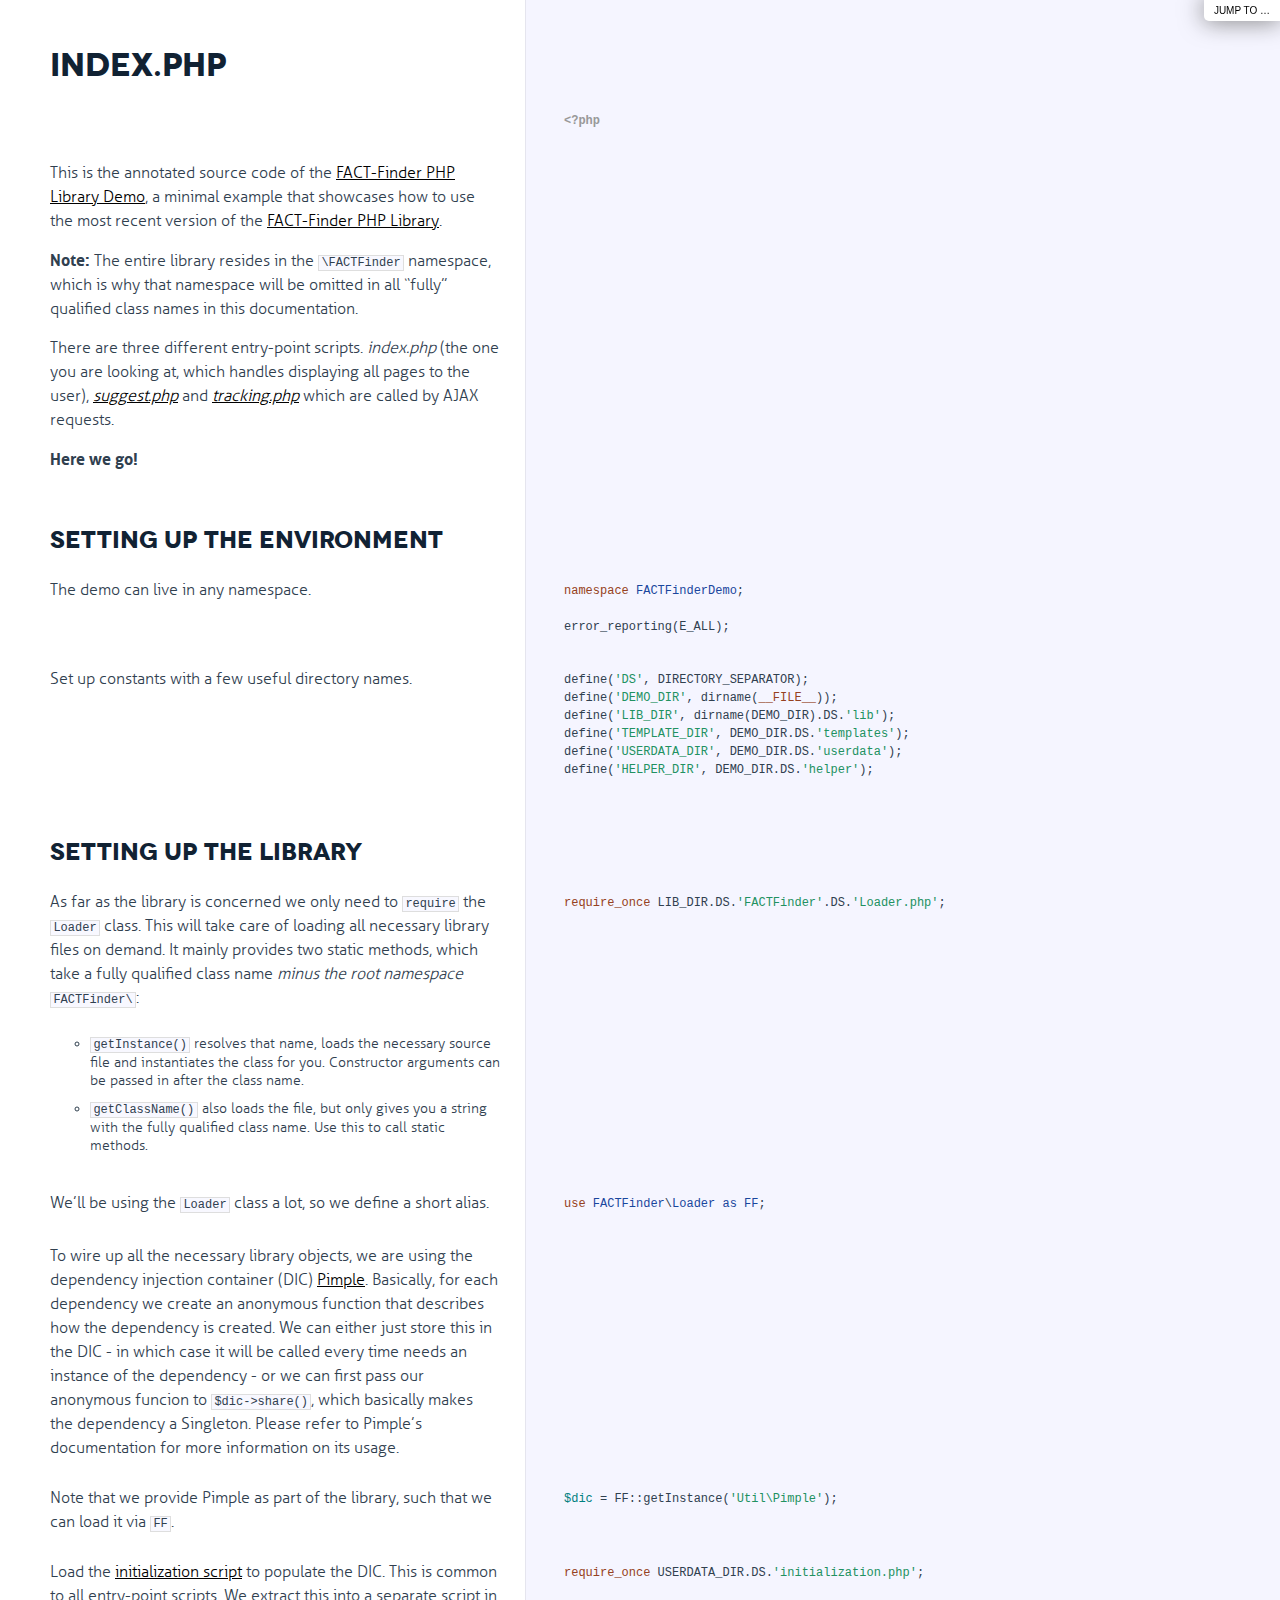
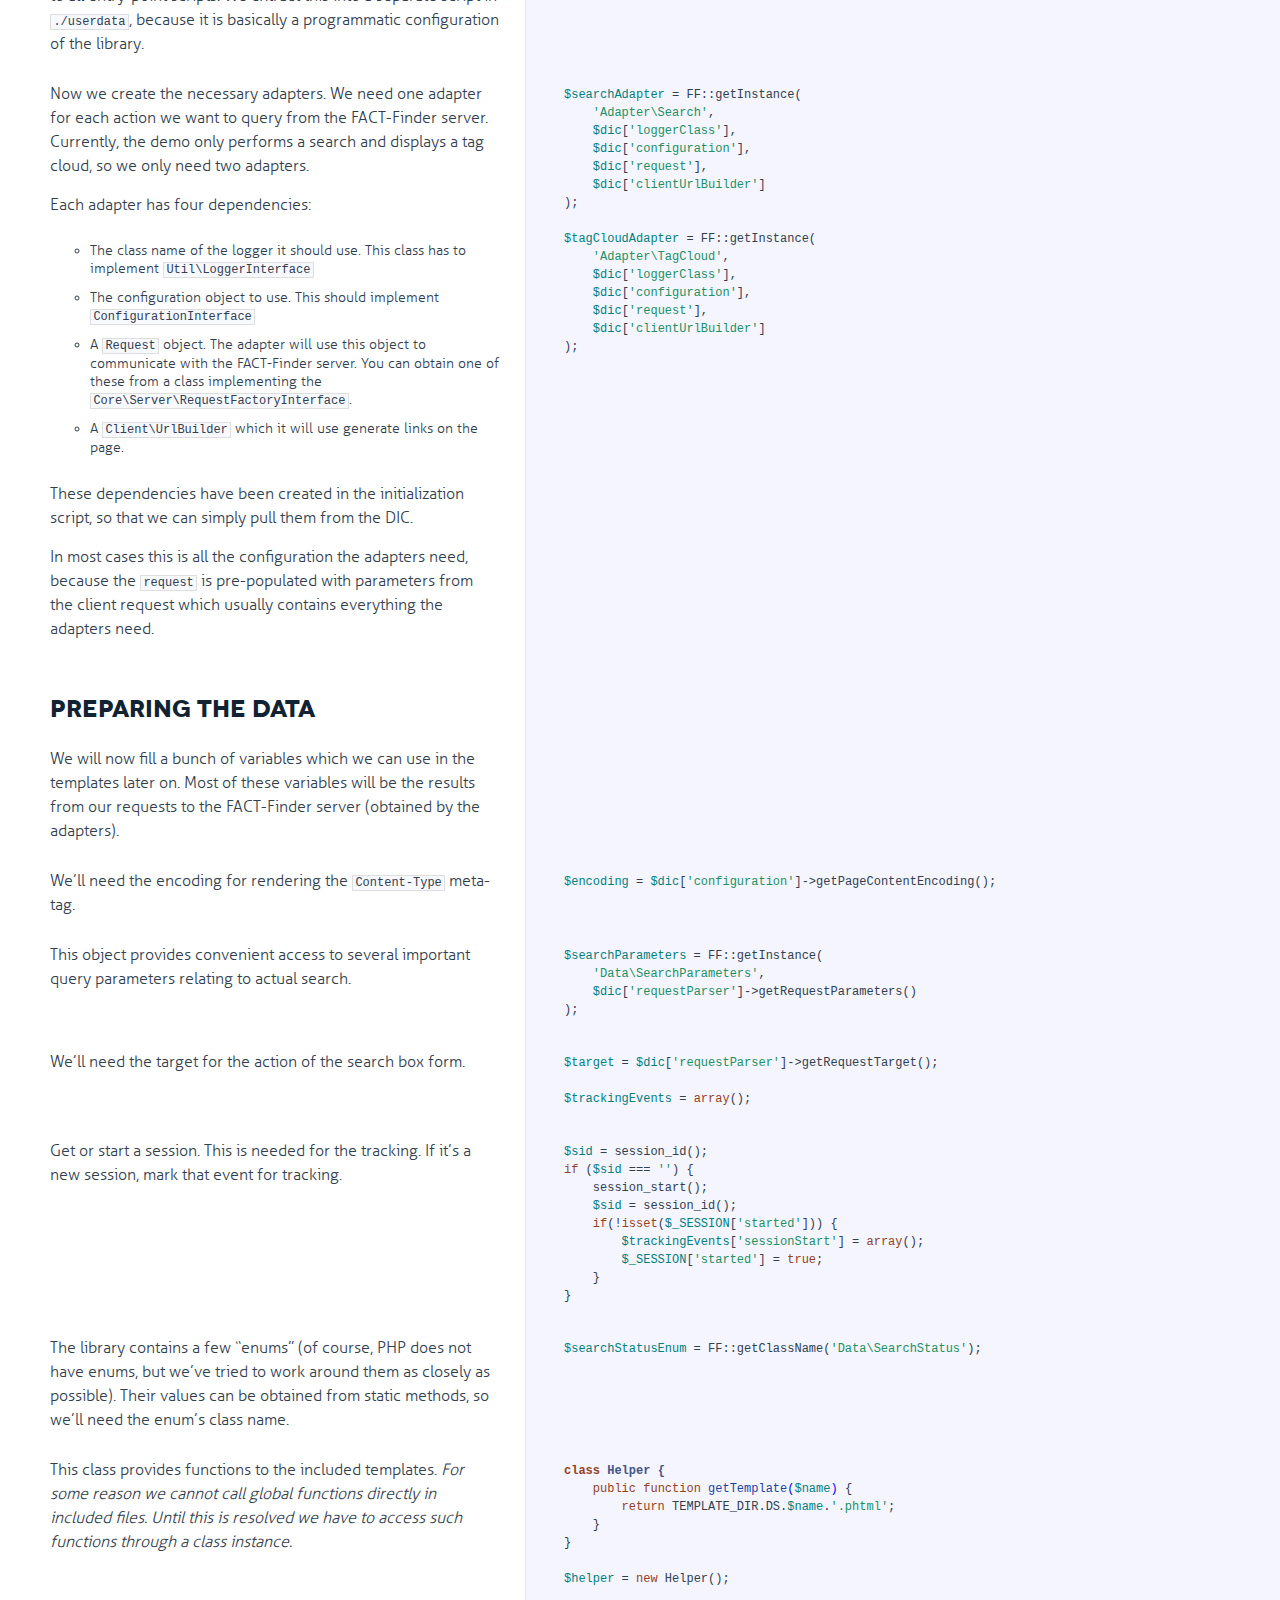
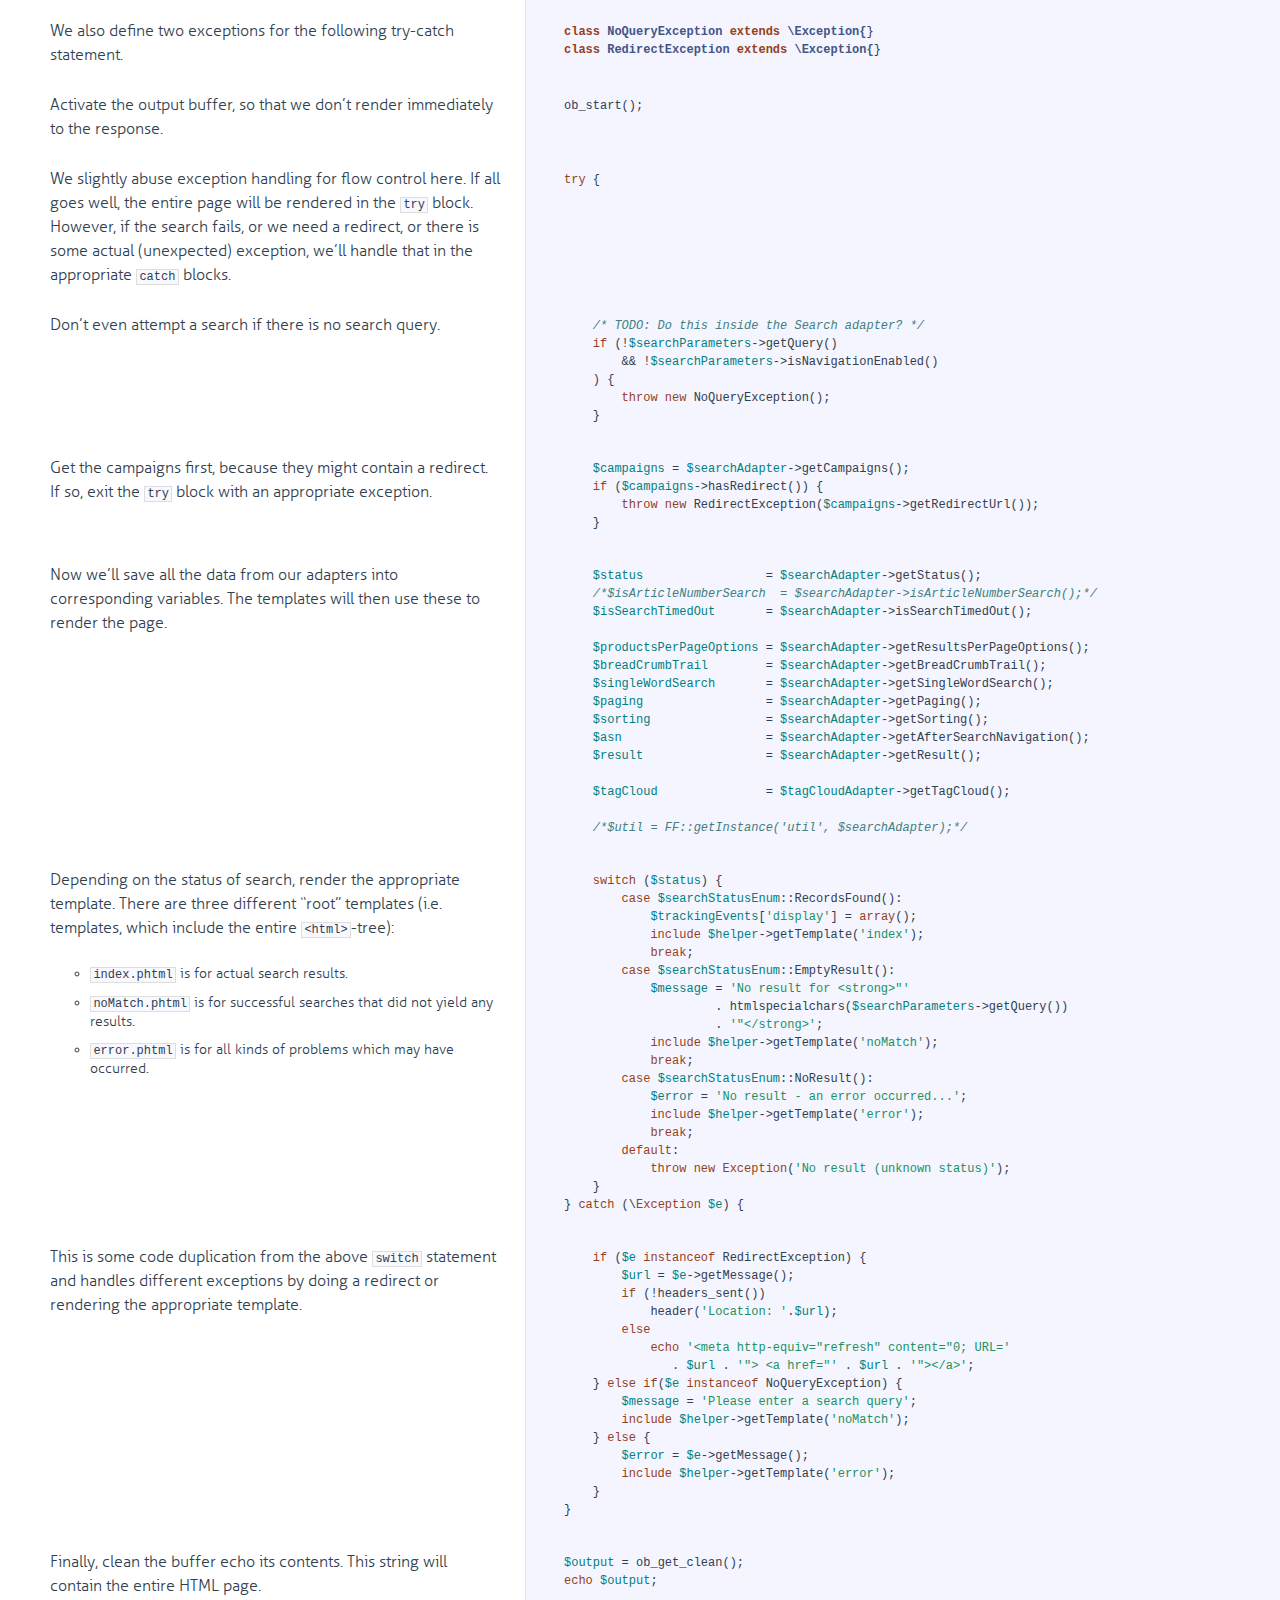
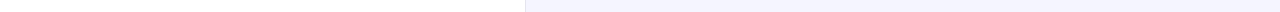
==== commit b47dbfa2: "Move getTemplate into Helper class" ====
--- a/docs/index.html
+++ b/docs/index.html
@@ -97,6 +97,19 @@
 
             </div>
             
+        </li>
+        
+        
+        <li id="section-4">
+            <div class="annotation">
+              
+              <div class="pilwrap ">
+                <a class="pilcrow" href="#section-4">&#182;</a>
+              </div>
+              <p>The demo can live in any namespace.</p>
+
+            </div>
+            
             <div class="content"><div class='highlight'><pre><span class="hljs-keyword">namespace</span> <span class="hljs-title">FACTFinderDemo</span>;
 
 error_reporting(E_ALL);</pre></div></div>
@@ -104,13 +117,13 @@
         </li>
         
         
-        <li id="section-4">
-            <div class="annotation">
-              
-              <div class="pilwrap ">
-                <a class="pilcrow" href="#section-4">&#182;</a>
-              </div>
-              <p>Set up constant with a few useful directory names.</p>
+        <li id="section-5">
+            <div class="annotation">
+              
+              <div class="pilwrap ">
+                <a class="pilcrow" href="#section-5">&#182;</a>
+              </div>
+              <p>Set up constants with a few useful directory names.</p>
 
             </div>
             
@@ -124,11 +137,11 @@
         </li>
         
         
-        <li id="section-5">
-            <div class="annotation">
-              
-              <div class="pilwrap ">
-                <a class="pilcrow" href="#section-5">&#182;</a>
+        <li id="section-6">
+            <div class="annotation">
+              
+              <div class="pilwrap ">
+                <a class="pilcrow" href="#section-6">&#182;</a>
               </div>
               <h2 id="setting-up-the-library">Setting up the library</h2>
 
@@ -137,11 +150,11 @@
         </li>
         
         
-        <li id="section-6">
-            <div class="annotation">
-              
-              <div class="pilwrap ">
-                <a class="pilcrow" href="#section-6">&#182;</a>
+        <li id="section-7">
+            <div class="annotation">
+              
+              <div class="pilwrap ">
+                <a class="pilcrow" href="#section-7">&#182;</a>
               </div>
               <p>As far as the library is concerned we only need to <code>require</code> the
 <code>Loader</code> class. This will take care of loading all necessary
@@ -162,11 +175,11 @@
         </li>
         
         
-        <li id="section-7">
-            <div class="annotation">
-              
-              <div class="pilwrap ">
-                <a class="pilcrow" href="#section-7">&#182;</a>
+        <li id="section-8">
+            <div class="annotation">
+              
+              <div class="pilwrap ">
+                <a class="pilcrow" href="#section-8">&#182;</a>
               </div>
               <p>We’ll be using the <code>Loader</code> class a lot, so we define a short alias.</p>
 
@@ -177,11 +190,11 @@
         </li>
         
         
-        <li id="section-8">
-            <div class="annotation">
-              
-              <div class="pilwrap ">
-                <a class="pilcrow" href="#section-8">&#182;</a>
+        <li id="section-9">
+            <div class="annotation">
+              
+              <div class="pilwrap ">
+                <a class="pilcrow" href="#section-9">&#182;</a>
               </div>
               <p>To wire up all the necessary library objects, we are using the dependency
 injection container (DIC) <a href="https://github.com/fabpot/Pimple">Pimple</a>.
@@ -197,11 +210,11 @@
         </li>
         
         
-        <li id="section-9">
-            <div class="annotation">
-              
-              <div class="pilwrap ">
-                <a class="pilcrow" href="#section-9">&#182;</a>
+        <li id="section-10">
+            <div class="annotation">
+              
+              <div class="pilwrap ">
+                <a class="pilcrow" href="#section-10">&#182;</a>
               </div>
               <p>Note that we provide Pimple as part of the library, such that we can load it
 via <code>FF</code>.</p>
@@ -214,11 +227,11 @@
         </li>
         
         
-        <li id="section-10">
-            <div class="annotation">
-              
-              <div class="pilwrap ">
-                <a class="pilcrow" href="#section-10">&#182;</a>
+        <li id="section-11">
+            <div class="annotation">
+              
+              <div class="pilwrap ">
+                <a class="pilcrow" href="#section-11">&#182;</a>
               </div>
               <p>Load the <a href="initialization.html">initialization script</a> to populate the DIC.
 This is common to all entry-point scripts. We extract this into a separate
@@ -232,11 +245,11 @@
         </li>
         
         
-        <li id="section-11">
-            <div class="annotation">
-              
-              <div class="pilwrap ">
-                <a class="pilcrow" href="#section-11">&#182;</a>
+        <li id="section-12">
+            <div class="annotation">
+              
+              <div class="pilwrap ">
+                <a class="pilcrow" href="#section-12">&#182;</a>
               </div>
               <p>Now we create the necessary adapters. We need one adapter for each action we
 want to query from the FACT-Finder server. Currently, the demo only performs
@@ -276,18 +289,29 @@
     <span class="hljs-variable">$dic</span>[<span class="hljs-string">'configuration'</span>],
     <span class="hljs-variable">$dic</span>[<span class="hljs-string">'request'</span>],
     <span class="hljs-variable">$dic</span>[<span class="hljs-string">'clientUrlBuilder'</span>]
-);
-
-<span class="hljs-comment">## Preparing the data</span></pre></div></div>
-            
-        </li>
-        
-        
-        <li id="section-12">
-            <div class="annotation">
-              
-              <div class="pilwrap ">
-                <a class="pilcrow" href="#section-12">&#182;</a>
+);</pre></div></div>
+            
+        </li>
+        
+        
+        <li id="section-13">
+            <div class="annotation">
+              
+              <div class="pilwrap ">
+                <a class="pilcrow" href="#section-13">&#182;</a>
+              </div>
+              <h2 id="preparing-the-data">Preparing the data</h2>
+
+            </div>
+            
+        </li>
+        
+        
+        <li id="section-14">
+            <div class="annotation">
+              
+              <div class="pilwrap ">
+                <a class="pilcrow" href="#section-14">&#182;</a>
               </div>
               <p>We will now fill a bunch of variables which we can use in the
 templates later on. Most of these variables will be the results from
@@ -298,11 +322,11 @@
         </li>
         
         
-        <li id="section-13">
-            <div class="annotation">
-              
-              <div class="pilwrap ">
-                <a class="pilcrow" href="#section-13">&#182;</a>
+        <li id="section-15">
+            <div class="annotation">
+              
+              <div class="pilwrap ">
+                <a class="pilcrow" href="#section-15">&#182;</a>
               </div>
               <p>We’ll need the encoding for rendering the <code>Content-Type</code> meta-tag.</p>
 
@@ -313,11 +337,11 @@
         </li>
         
         
-        <li id="section-14">
-            <div class="annotation">
-              
-              <div class="pilwrap ">
-                <a class="pilcrow" href="#section-14">&#182;</a>
+        <li id="section-16">
+            <div class="annotation">
+              
+              <div class="pilwrap ">
+                <a class="pilcrow" href="#section-16">&#182;</a>
               </div>
               <p>This object provides convenient access to several important query
 parameters relating to actual search.</p>
@@ -332,11 +356,11 @@
         </li>
         
         
-        <li id="section-15">
-            <div class="annotation">
-              
-              <div class="pilwrap ">
-                <a class="pilcrow" href="#section-15">&#182;</a>
+        <li id="section-17">
+            <div class="annotation">
+              
+              <div class="pilwrap ">
+                <a class="pilcrow" href="#section-17">&#182;</a>
               </div>
               <p>We’ll need the target for the action of the search box form.</p>
 
@@ -349,11 +373,11 @@
         </li>
         
         
-        <li id="section-16">
-            <div class="annotation">
-              
-              <div class="pilwrap ">
-                <a class="pilcrow" href="#section-16">&#182;</a>
+        <li id="section-18">
+            <div class="annotation">
+              
+              <div class="pilwrap ">
+                <a class="pilcrow" href="#section-18">&#182;</a>
               </div>
               <p>Get or start a session. This is needed for the tracking. If it’s
 a new session, mark that event for tracking.</p>
@@ -373,11 +397,11 @@
         </li>
         
         
-        <li id="section-17">
-            <div class="annotation">
-              
-              <div class="pilwrap ">
-                <a class="pilcrow" href="#section-17">&#182;</a>
+        <li id="section-19">
+            <div class="annotation">
+              
+              <div class="pilwrap ">
+                <a class="pilcrow" href="#section-19">&#182;</a>
               </div>
               <p>The library contains a few “enums” (of course, PHP does not have
 enums, but we’ve tried to work around them as closely as possible).
@@ -391,29 +415,34 @@
         </li>
         
         
-        <li id="section-18">
-            <div class="annotation">
-              
-              <div class="pilwrap ">
-                <a class="pilcrow" href="#section-18">&#182;</a>
-              </div>
-              <p>This function can be used here and in templates get the file names of other
-templates.</p>
-
-            </div>
-            
-            <div class="content"><div class='highlight'><pre><span class="hljs-function"><span class="hljs-keyword">function</span> <span class="hljs-title">getTemplate</span><span class="hljs-params">(<span class="hljs-variable">$name</span>)</span> {</span>
-    <span class="hljs-keyword">return</span> TEMPLATE_DIR.DS.<span class="hljs-variable">$name</span>.<span class="hljs-string">'.phtml'</span>;
-}</pre></div></div>
-            
-        </li>
-        
-        
-        <li id="section-19">
-            <div class="annotation">
-              
-              <div class="pilwrap ">
-                <a class="pilcrow" href="#section-19">&#182;</a>
+        <li id="section-20">
+            <div class="annotation">
+              
+              <div class="pilwrap ">
+                <a class="pilcrow" href="#section-20">&#182;</a>
+              </div>
+              <p>This class provides functions to the included templates. <em>For some reason
+we cannot call global functions directly in included files. Until this is
+resolved we have to access such functions through a class instance.</em></p>
+
+            </div>
+            
+            <div class="content"><div class='highlight'><pre><span class="hljs-class"><span class="hljs-keyword">class</span> <span class="hljs-title">Helper</span> {</span>
+    <span class="hljs-keyword">public</span> <span class="hljs-function"><span class="hljs-keyword">function</span> <span class="hljs-title">getTemplate</span><span class="hljs-params">(<span class="hljs-variable">$name</span>)</span> {</span>
+        <span class="hljs-keyword">return</span> TEMPLATE_DIR.DS.<span class="hljs-variable">$name</span>.<span class="hljs-string">'.phtml'</span>;
+    }
+}
+
+<span class="hljs-variable">$helper</span> = <span class="hljs-keyword">new</span> Helper();</pre></div></div>
+            
+        </li>
+        
+        
+        <li id="section-21">
+            <div class="annotation">
+              
+              <div class="pilwrap ">
+                <a class="pilcrow" href="#section-21">&#182;</a>
               </div>
               <p>We also define two exceptions for the following try-catch statement.</p>
 
@@ -425,11 +454,11 @@
         </li>
         
         
-        <li id="section-20">
-            <div class="annotation">
-              
-              <div class="pilwrap ">
-                <a class="pilcrow" href="#section-20">&#182;</a>
+        <li id="section-22">
+            <div class="annotation">
+              
+              <div class="pilwrap ">
+                <a class="pilcrow" href="#section-22">&#182;</a>
               </div>
               <p>Activate the output buffer, so that we don’t render immediately to
 the response.</p>
@@ -441,11 +470,11 @@
         </li>
         
         
-        <li id="section-21">
-            <div class="annotation">
-              
-              <div class="pilwrap ">
-                <a class="pilcrow" href="#section-21">&#182;</a>
+        <li id="section-23">
+            <div class="annotation">
+              
+              <div class="pilwrap ">
+                <a class="pilcrow" href="#section-23">&#182;</a>
               </div>
               <p>We slightly abuse exception handling for flow control here. If all
 goes well, the entire page will be rendered in the <code>try</code> block.
@@ -460,11 +489,11 @@
         </li>
         
         
-        <li id="section-22">
-            <div class="annotation">
-              
-              <div class="pilwrap ">
-                <a class="pilcrow" href="#section-22">&#182;</a>
+        <li id="section-24">
+            <div class="annotation">
+              
+              <div class="pilwrap ">
+                <a class="pilcrow" href="#section-24">&#182;</a>
               </div>
               <p>Don’t even attempt a search if there is no search query.</p>
 
@@ -481,11 +510,11 @@
         </li>
         
         
-        <li id="section-23">
-            <div class="annotation">
-              
-              <div class="pilwrap ">
-                <a class="pilcrow" href="#section-23">&#182;</a>
+        <li id="section-25">
+            <div class="annotation">
+              
+              <div class="pilwrap ">
+                <a class="pilcrow" href="#section-25">&#182;</a>
               </div>
               <p>Get the campaigns first, because they might contain a redirect.
 If so, exit the <code>try</code> block with an appropriate exception.</p>
@@ -500,11 +529,11 @@
         </li>
         
         
-        <li id="section-24">
-            <div class="annotation">
-              
-              <div class="pilwrap ">
-                <a class="pilcrow" href="#section-24">&#182;</a>
+        <li id="section-26">
+            <div class="annotation">
+              
+              <div class="pilwrap ">
+                <a class="pilcrow" href="#section-26">&#182;</a>
               </div>
               <p>Now we’ll save all the data from our adapters into corresponding
 variables. The templates will then use these to render the page.</p>
@@ -530,11 +559,11 @@
         </li>
         
         
-        <li id="section-25">
-            <div class="annotation">
-              
-              <div class="pilwrap ">
-                <a class="pilcrow" href="#section-25">&#182;</a>
+        <li id="section-27">
+            <div class="annotation">
+              
+              <div class="pilwrap ">
+                <a class="pilcrow" href="#section-27">&#182;</a>
               </div>
               <p>Depending on the status of search, render the appropriate
 template. There are three different “root” templates (i.e.
@@ -552,17 +581,17 @@
             <div class="content"><div class='highlight'><pre>    <span class="hljs-keyword">switch</span> (<span class="hljs-variable">$status</span>) {
         <span class="hljs-keyword">case</span> <span class="hljs-variable">$searchStatusEnum</span>::RecordsFound():
             <span class="hljs-variable">$trackingEvents</span>[<span class="hljs-string">'display'</span>] = <span class="hljs-keyword">array</span>();
-            <span class="hljs-keyword">include</span> getTemplate(<span class="hljs-string">'index'</span>);
+            <span class="hljs-keyword">include</span> <span class="hljs-variable">$helper</span>-&gt;getTemplate(<span class="hljs-string">'index'</span>);
             <span class="hljs-keyword">break</span>;
         <span class="hljs-keyword">case</span> <span class="hljs-variable">$searchStatusEnum</span>::EmptyResult():
             <span class="hljs-variable">$message</span> = <span class="hljs-string">'No result for &lt;strong&gt;"'</span>
                      . htmlspecialchars(<span class="hljs-variable">$searchParameters</span>-&gt;getQuery())
                      . <span class="hljs-string">'"&lt;/strong&gt;'</span>;
-            <span class="hljs-keyword">include</span> getTemplate(<span class="hljs-string">'noMatch'</span>);
+            <span class="hljs-keyword">include</span> <span class="hljs-variable">$helper</span>-&gt;getTemplate(<span class="hljs-string">'noMatch'</span>);
             <span class="hljs-keyword">break</span>;
         <span class="hljs-keyword">case</span> <span class="hljs-variable">$searchStatusEnum</span>::NoResult():
             <span class="hljs-variable">$error</span> = <span class="hljs-string">'No result - an error occurred...'</span>;
-            <span class="hljs-keyword">include</span> getTemplate(<span class="hljs-string">'error'</span>);
+            <span class="hljs-keyword">include</span> <span class="hljs-variable">$helper</span>-&gt;getTemplate(<span class="hljs-string">'error'</span>);
             <span class="hljs-keyword">break</span>;
         <span class="hljs-keyword">default</span>:
             <span class="hljs-keyword">throw</span> <span class="hljs-keyword">new</span> <span class="hljs-keyword">Exception</span>(<span class="hljs-string">'No result (unknown status)'</span>);
@@ -572,11 +601,11 @@
         </li>
         
         
-        <li id="section-26">
-            <div class="annotation">
-              
-              <div class="pilwrap ">
-                <a class="pilcrow" href="#section-26">&#182;</a>
+        <li id="section-28">
+            <div class="annotation">
+              
+              <div class="pilwrap ">
+                <a class="pilcrow" href="#section-28">&#182;</a>
               </div>
               <p>This is some code duplication from the above <code>switch</code> statement
 and handles different exceptions by doing a redirect or rendering
@@ -593,28 +622,28 @@
                . <span class="hljs-variable">$url</span> . <span class="hljs-string">'"&gt; &lt;a href="'</span> . <span class="hljs-variable">$url</span> . <span class="hljs-string">'"&gt;&lt;/a&gt;'</span>;
     } <span class="hljs-keyword">else</span> <span class="hljs-keyword">if</span>(<span class="hljs-variable">$e</span> <span class="hljs-keyword">instanceof</span> NoQueryException) {
         <span class="hljs-variable">$message</span> = <span class="hljs-string">'Please enter a search query'</span>;
-        <span class="hljs-keyword">include</span> getTemplate(<span class="hljs-string">'noMatch'</span>);
+        <span class="hljs-keyword">include</span> <span class="hljs-variable">$helper</span>-&gt;getTemplate(<span class="hljs-string">'noMatch'</span>);
     } <span class="hljs-keyword">else</span> {
         <span class="hljs-variable">$error</span> = <span class="hljs-variable">$e</span>-&gt;getMessage();
-        <span class="hljs-keyword">include</span> getTemplate(<span class="hljs-string">'error'</span>);
+        <span class="hljs-keyword">include</span> <span class="hljs-variable">$helper</span>-&gt;getTemplate(<span class="hljs-string">'error'</span>);
     }
 }</pre></div></div>
             
         </li>
         
         
-        <li id="section-27">
-            <div class="annotation">
-              
-              <div class="pilwrap ">
-                <a class="pilcrow" href="#section-27">&#182;</a>
+        <li id="section-29">
+            <div class="annotation">
+              
+              <div class="pilwrap ">
+                <a class="pilcrow" href="#section-29">&#182;</a>
               </div>
               <p>Finally, clean the buffer echo its contents. This string will contain the
 entire HTML page.</p>
 
             </div>
             
-            <div class="content"><div class='highlight'><pre><span class="hljs-variable">$output</span> ob_get_clean();
+            <div class="content"><div class='highlight'><pre><span class="hljs-variable">$output</span> = ob_get_clean();
 <span class="hljs-keyword">echo</span> <span class="hljs-variable">$output</span>;</pre></div></div>
             
         </li>
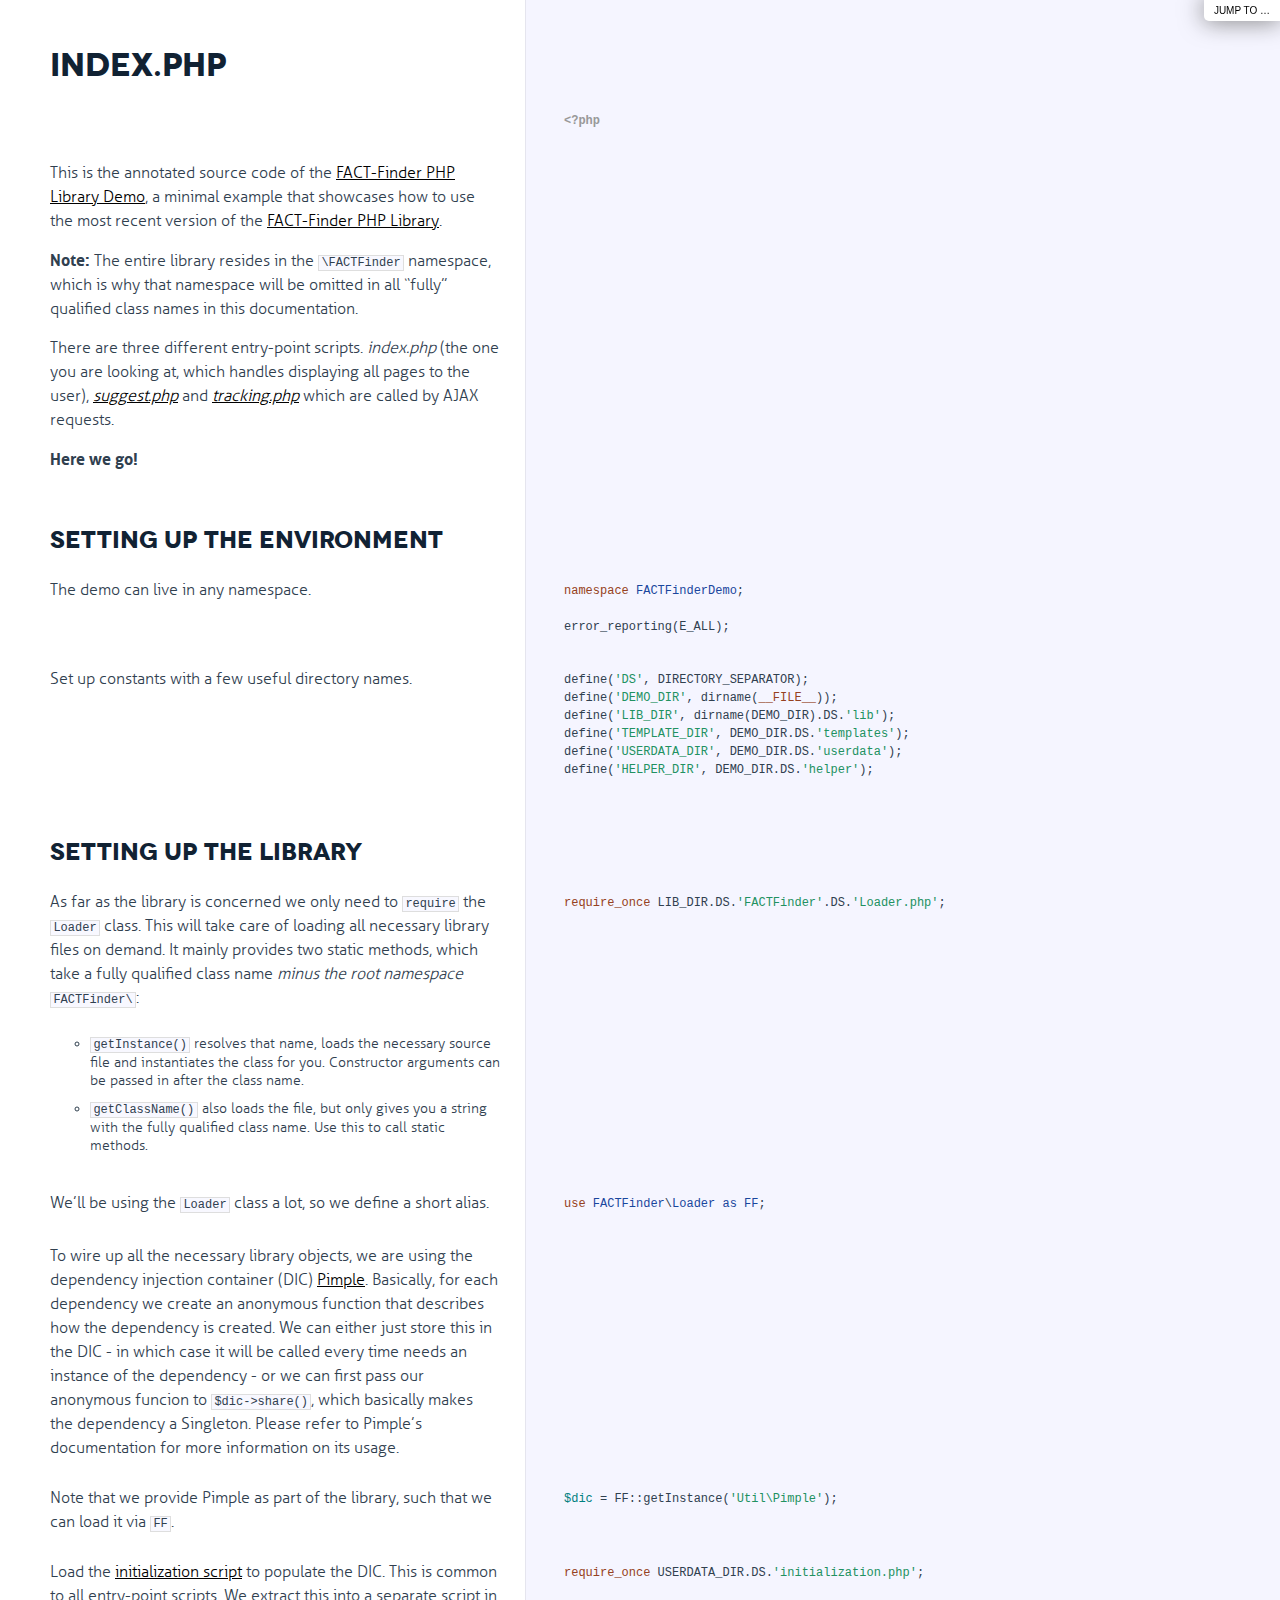
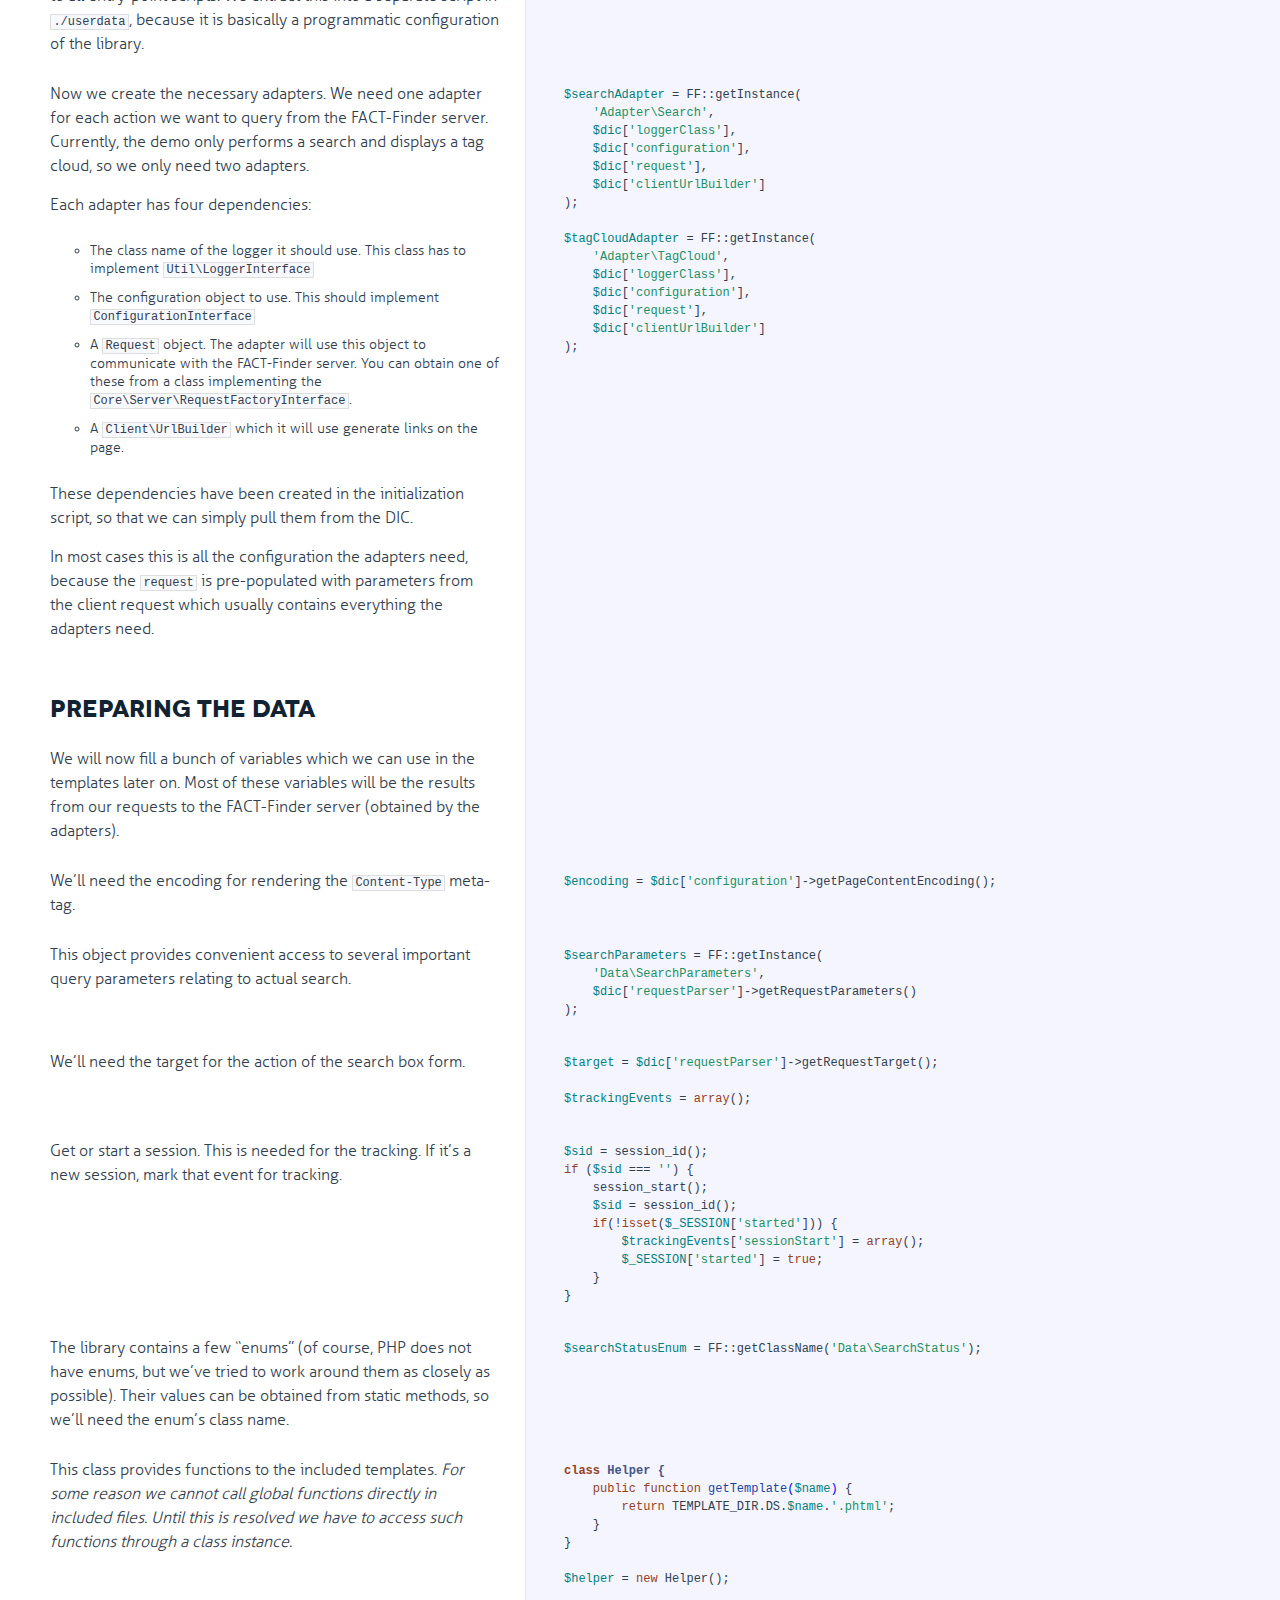
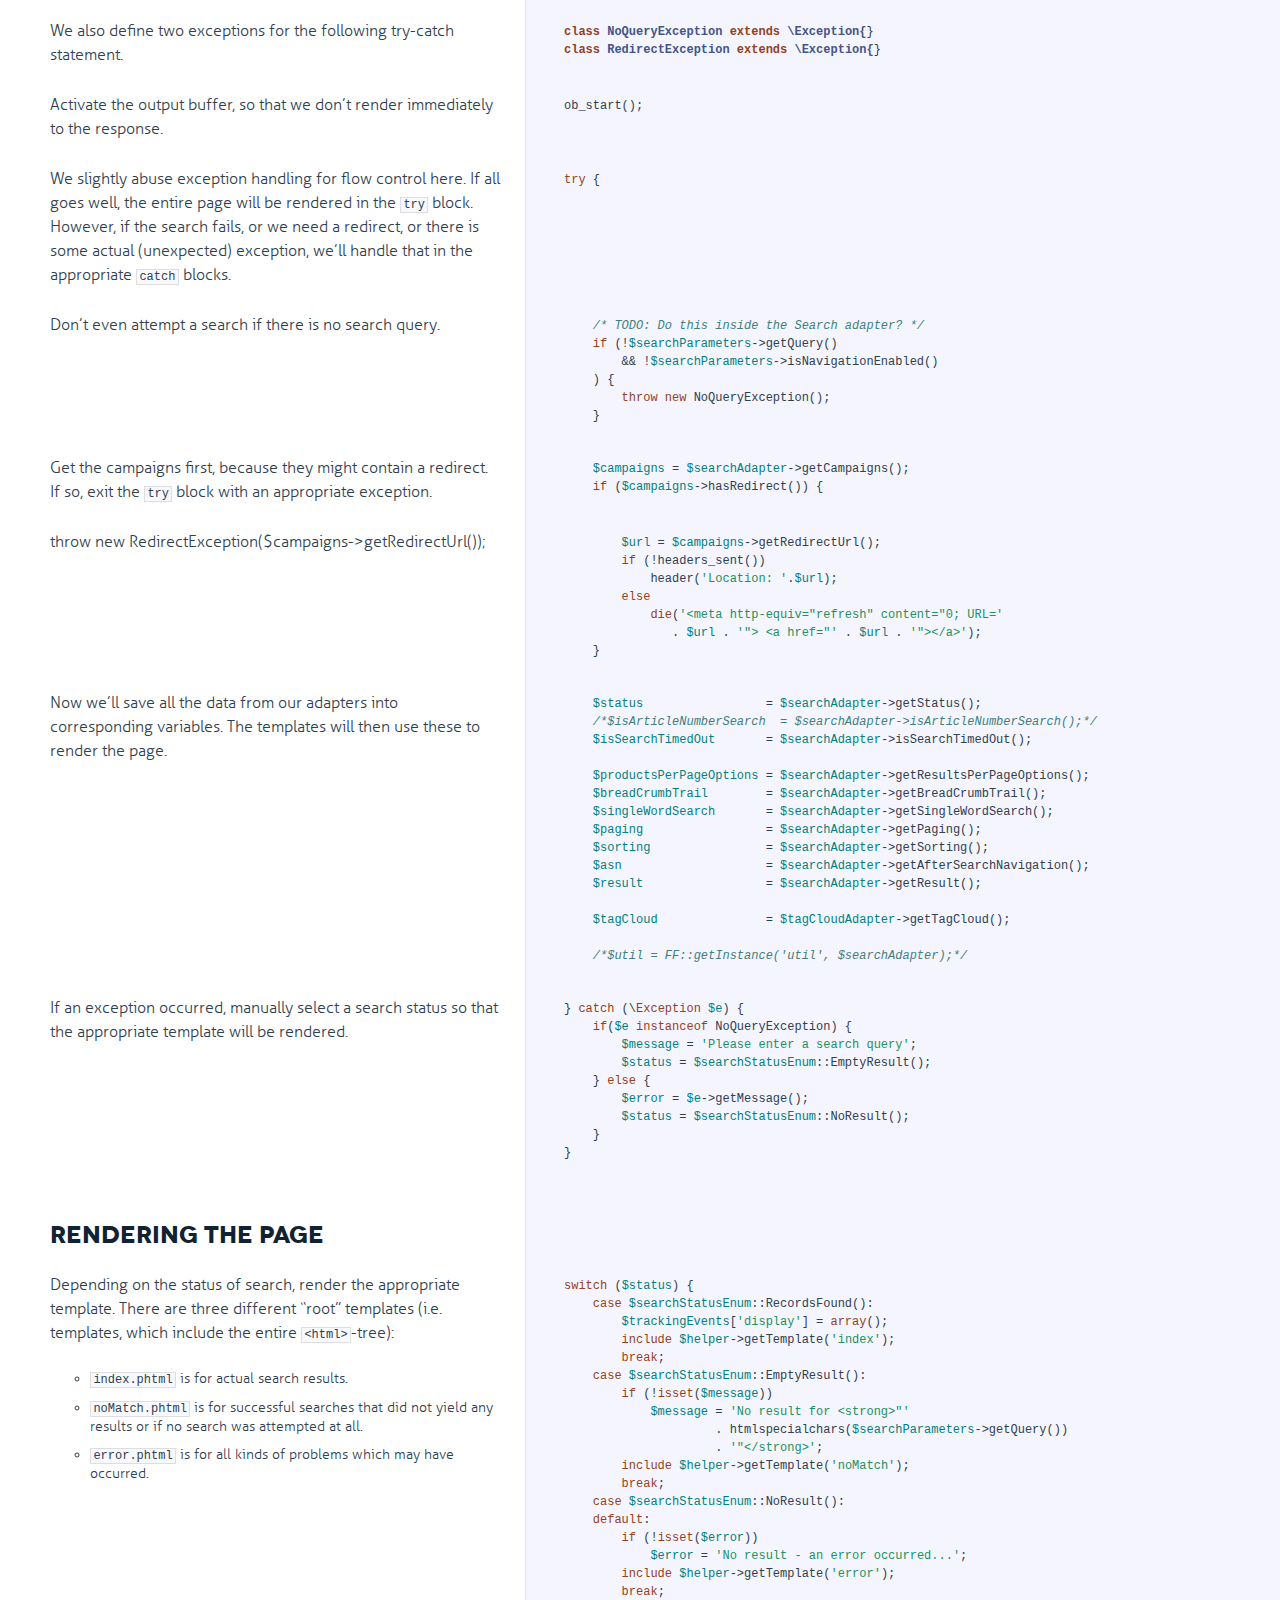
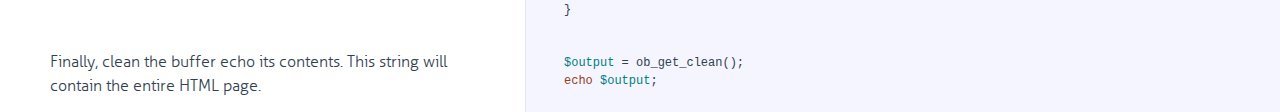
==== commit 5a144f27: "Restructure choice of root template" ====
--- a/docs/index.html
+++ b/docs/index.html
@@ -522,18 +522,37 @@
             </div>
             
             <div class="content"><div class='highlight'><pre>    <span class="hljs-variable">$campaigns</span> = <span class="hljs-variable">$searchAdapter</span>-&gt;getCampaigns();
-    <span class="hljs-keyword">if</span> (<span class="hljs-variable">$campaigns</span>-&gt;hasRedirect()) {
-        <span class="hljs-keyword">throw</span> <span class="hljs-keyword">new</span> RedirectException(<span class="hljs-variable">$campaigns</span>-&gt;getRedirectUrl());
+    <span class="hljs-keyword">if</span> (<span class="hljs-variable">$campaigns</span>-&gt;hasRedirect()) {</pre></div></div>
+            
+        </li>
+        
+        
+        <li id="section-26">
+            <div class="annotation">
+              
+              <div class="pilwrap ">
+                <a class="pilcrow" href="#section-26">&#182;</a>
+              </div>
+              <p>throw new RedirectException($campaigns-&gt;getRedirectUrl());</p>
+
+            </div>
+            
+            <div class="content"><div class='highlight'><pre>        <span class="hljs-variable">$url</span> = <span class="hljs-variable">$campaigns</span>-&gt;getRedirectUrl();
+        <span class="hljs-keyword">if</span> (!headers_sent())
+            header(<span class="hljs-string">'Location: '</span>.<span class="hljs-variable">$url</span>);
+        <span class="hljs-keyword">else</span>
+            <span class="hljs-keyword">die</span>(<span class="hljs-string">'&lt;meta http-equiv="refresh" content="0; URL='</span>
+               . <span class="hljs-variable">$url</span> . <span class="hljs-string">'"&gt; &lt;a href="'</span> . <span class="hljs-variable">$url</span> . <span class="hljs-string">'"&gt;&lt;/a&gt;'</span>);
     }</pre></div></div>
             
         </li>
         
         
-        <li id="section-26">
-            <div class="annotation">
-              
-              <div class="pilwrap ">
-                <a class="pilcrow" href="#section-26">&#182;</a>
+        <li id="section-27">
+            <div class="annotation">
+              
+              <div class="pilwrap ">
+                <a class="pilcrow" href="#section-27">&#182;</a>
               </div>
               <p>Now we’ll save all the data from our adapters into corresponding
 variables. The templates will then use these to render the page.</p>
@@ -559,11 +578,48 @@
         </li>
         
         
-        <li id="section-27">
-            <div class="annotation">
-              
-              <div class="pilwrap ">
-                <a class="pilcrow" href="#section-27">&#182;</a>
+        <li id="section-28">
+            <div class="annotation">
+              
+              <div class="pilwrap ">
+                <a class="pilcrow" href="#section-28">&#182;</a>
+              </div>
+              <p>If an exception occurred, manually select a search status so that the
+appropriate template will be rendered.</p>
+
+            </div>
+            
+            <div class="content"><div class='highlight'><pre>} <span class="hljs-keyword">catch</span> (\<span class="hljs-keyword">Exception</span> <span class="hljs-variable">$e</span>) {
+    <span class="hljs-keyword">if</span>(<span class="hljs-variable">$e</span> <span class="hljs-keyword">instanceof</span> NoQueryException) {
+        <span class="hljs-variable">$message</span> = <span class="hljs-string">'Please enter a search query'</span>;
+        <span class="hljs-variable">$status</span> = <span class="hljs-variable">$searchStatusEnum</span>::EmptyResult();
+    } <span class="hljs-keyword">else</span> {
+        <span class="hljs-variable">$error</span> = <span class="hljs-variable">$e</span>-&gt;getMessage();
+        <span class="hljs-variable">$status</span> = <span class="hljs-variable">$searchStatusEnum</span>::NoResult();
+    }
+}</pre></div></div>
+            
+        </li>
+        
+        
+        <li id="section-29">
+            <div class="annotation">
+              
+              <div class="pilwrap ">
+                <a class="pilcrow" href="#section-29">&#182;</a>
+              </div>
+              <h2 id="rendering-the-page">Rendering the page</h2>
+
+            </div>
+            
+        </li>
+        
+        
+        <li id="section-30">
+            <div class="annotation">
+              
+              <div class="pilwrap ">
+                <a class="pilcrow" href="#section-30">&#182;</a>
               </div>
               <p>Depending on the status of search, render the appropriate
 template. There are three different “root” templates (i.e.
@@ -571,72 +627,41 @@
 <ul>
 <li><code>index.phtml</code> is for actual search results.</li>
 <li><code>noMatch.phtml</code> is for successful searches that did not yield
-any results.</li>
+any results or if no search was attempted at all.</li>
 <li><code>error.phtml</code> is for all kinds of problems which may have
 occurred.</li>
 </ul>
 
             </div>
             
-            <div class="content"><div class='highlight'><pre>    <span class="hljs-keyword">switch</span> (<span class="hljs-variable">$status</span>) {
-        <span class="hljs-keyword">case</span> <span class="hljs-variable">$searchStatusEnum</span>::RecordsFound():
-            <span class="hljs-variable">$trackingEvents</span>[<span class="hljs-string">'display'</span>] = <span class="hljs-keyword">array</span>();
-            <span class="hljs-keyword">include</span> <span class="hljs-variable">$helper</span>-&gt;getTemplate(<span class="hljs-string">'index'</span>);
-            <span class="hljs-keyword">break</span>;
-        <span class="hljs-keyword">case</span> <span class="hljs-variable">$searchStatusEnum</span>::EmptyResult():
+            <div class="content"><div class='highlight'><pre><span class="hljs-keyword">switch</span> (<span class="hljs-variable">$status</span>) {
+    <span class="hljs-keyword">case</span> <span class="hljs-variable">$searchStatusEnum</span>::RecordsFound():
+        <span class="hljs-variable">$trackingEvents</span>[<span class="hljs-string">'display'</span>] = <span class="hljs-keyword">array</span>();
+        <span class="hljs-keyword">include</span> <span class="hljs-variable">$helper</span>-&gt;getTemplate(<span class="hljs-string">'index'</span>);
+        <span class="hljs-keyword">break</span>;
+    <span class="hljs-keyword">case</span> <span class="hljs-variable">$searchStatusEnum</span>::EmptyResult():
+        <span class="hljs-keyword">if</span> (!<span class="hljs-keyword">isset</span>(<span class="hljs-variable">$message</span>))
             <span class="hljs-variable">$message</span> = <span class="hljs-string">'No result for &lt;strong&gt;"'</span>
                      . htmlspecialchars(<span class="hljs-variable">$searchParameters</span>-&gt;getQuery())
                      . <span class="hljs-string">'"&lt;/strong&gt;'</span>;
-            <span class="hljs-keyword">include</span> <span class="hljs-variable">$helper</span>-&gt;getTemplate(<span class="hljs-string">'noMatch'</span>);
-            <span class="hljs-keyword">break</span>;
-        <span class="hljs-keyword">case</span> <span class="hljs-variable">$searchStatusEnum</span>::NoResult():
+        <span class="hljs-keyword">include</span> <span class="hljs-variable">$helper</span>-&gt;getTemplate(<span class="hljs-string">'noMatch'</span>);
+        <span class="hljs-keyword">break</span>;
+    <span class="hljs-keyword">case</span> <span class="hljs-variable">$searchStatusEnum</span>::NoResult():
+    <span class="hljs-keyword">default</span>:
+        <span class="hljs-keyword">if</span> (!<span class="hljs-keyword">isset</span>(<span class="hljs-variable">$error</span>))
             <span class="hljs-variable">$error</span> = <span class="hljs-string">'No result - an error occurred...'</span>;
-            <span class="hljs-keyword">include</span> <span class="hljs-variable">$helper</span>-&gt;getTemplate(<span class="hljs-string">'error'</span>);
-            <span class="hljs-keyword">break</span>;
-        <span class="hljs-keyword">default</span>:
-            <span class="hljs-keyword">throw</span> <span class="hljs-keyword">new</span> <span class="hljs-keyword">Exception</span>(<span class="hljs-string">'No result (unknown status)'</span>);
-    }
-} <span class="hljs-keyword">catch</span> (\<span class="hljs-keyword">Exception</span> <span class="hljs-variable">$e</span>) {</pre></div></div>
-            
-        </li>
-        
-        
-        <li id="section-28">
-            <div class="annotation">
-              
-              <div class="pilwrap ">
-                <a class="pilcrow" href="#section-28">&#182;</a>
-              </div>
-              <p>This is some code duplication from the above <code>switch</code> statement
-and handles different exceptions by doing a redirect or rendering
-the appropriate template.</p>
-
-            </div>
-            
-            <div class="content"><div class='highlight'><pre>    <span class="hljs-keyword">if</span> (<span class="hljs-variable">$e</span> <span class="hljs-keyword">instanceof</span> RedirectException) {
-        <span class="hljs-variable">$url</span> = <span class="hljs-variable">$e</span>-&gt;getMessage();
-        <span class="hljs-keyword">if</span> (!headers_sent())
-            header(<span class="hljs-string">'Location: '</span>.<span class="hljs-variable">$url</span>);
-        <span class="hljs-keyword">else</span>
-            <span class="hljs-keyword">echo</span> <span class="hljs-string">'&lt;meta http-equiv="refresh" content="0; URL='</span>
-               . <span class="hljs-variable">$url</span> . <span class="hljs-string">'"&gt; &lt;a href="'</span> . <span class="hljs-variable">$url</span> . <span class="hljs-string">'"&gt;&lt;/a&gt;'</span>;
-    } <span class="hljs-keyword">else</span> <span class="hljs-keyword">if</span>(<span class="hljs-variable">$e</span> <span class="hljs-keyword">instanceof</span> NoQueryException) {
-        <span class="hljs-variable">$message</span> = <span class="hljs-string">'Please enter a search query'</span>;
-        <span class="hljs-keyword">include</span> <span class="hljs-variable">$helper</span>-&gt;getTemplate(<span class="hljs-string">'noMatch'</span>);
-    } <span class="hljs-keyword">else</span> {
-        <span class="hljs-variable">$error</span> = <span class="hljs-variable">$e</span>-&gt;getMessage();
         <span class="hljs-keyword">include</span> <span class="hljs-variable">$helper</span>-&gt;getTemplate(<span class="hljs-string">'error'</span>);
-    }
+        <span class="hljs-keyword">break</span>;
 }</pre></div></div>
             
         </li>
         
         
-        <li id="section-29">
-            <div class="annotation">
-              
-              <div class="pilwrap ">
-                <a class="pilcrow" href="#section-29">&#182;</a>
+        <li id="section-31">
+            <div class="annotation">
+              
+              <div class="pilwrap ">
+                <a class="pilcrow" href="#section-31">&#182;</a>
               </div>
               <p>Finally, clean the buffer echo its contents. This string will contain the
 entire HTML page.</p>
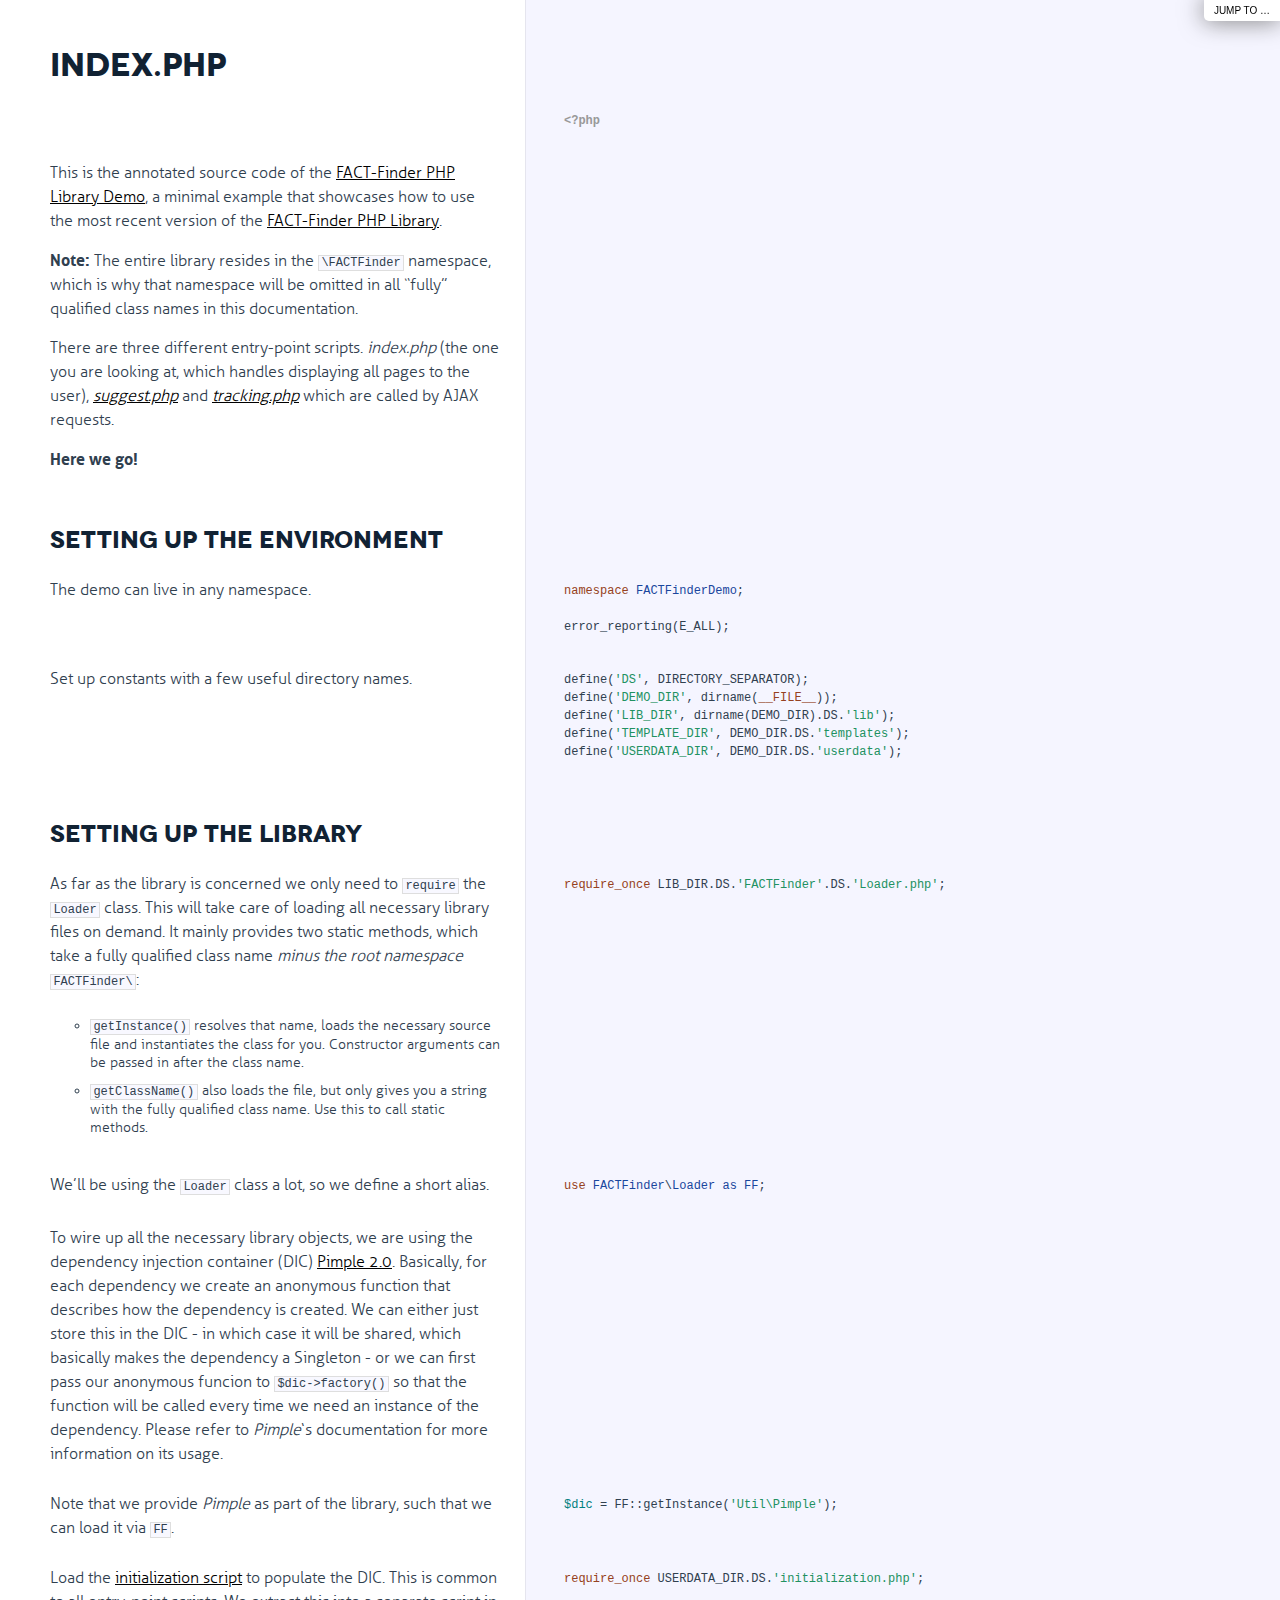
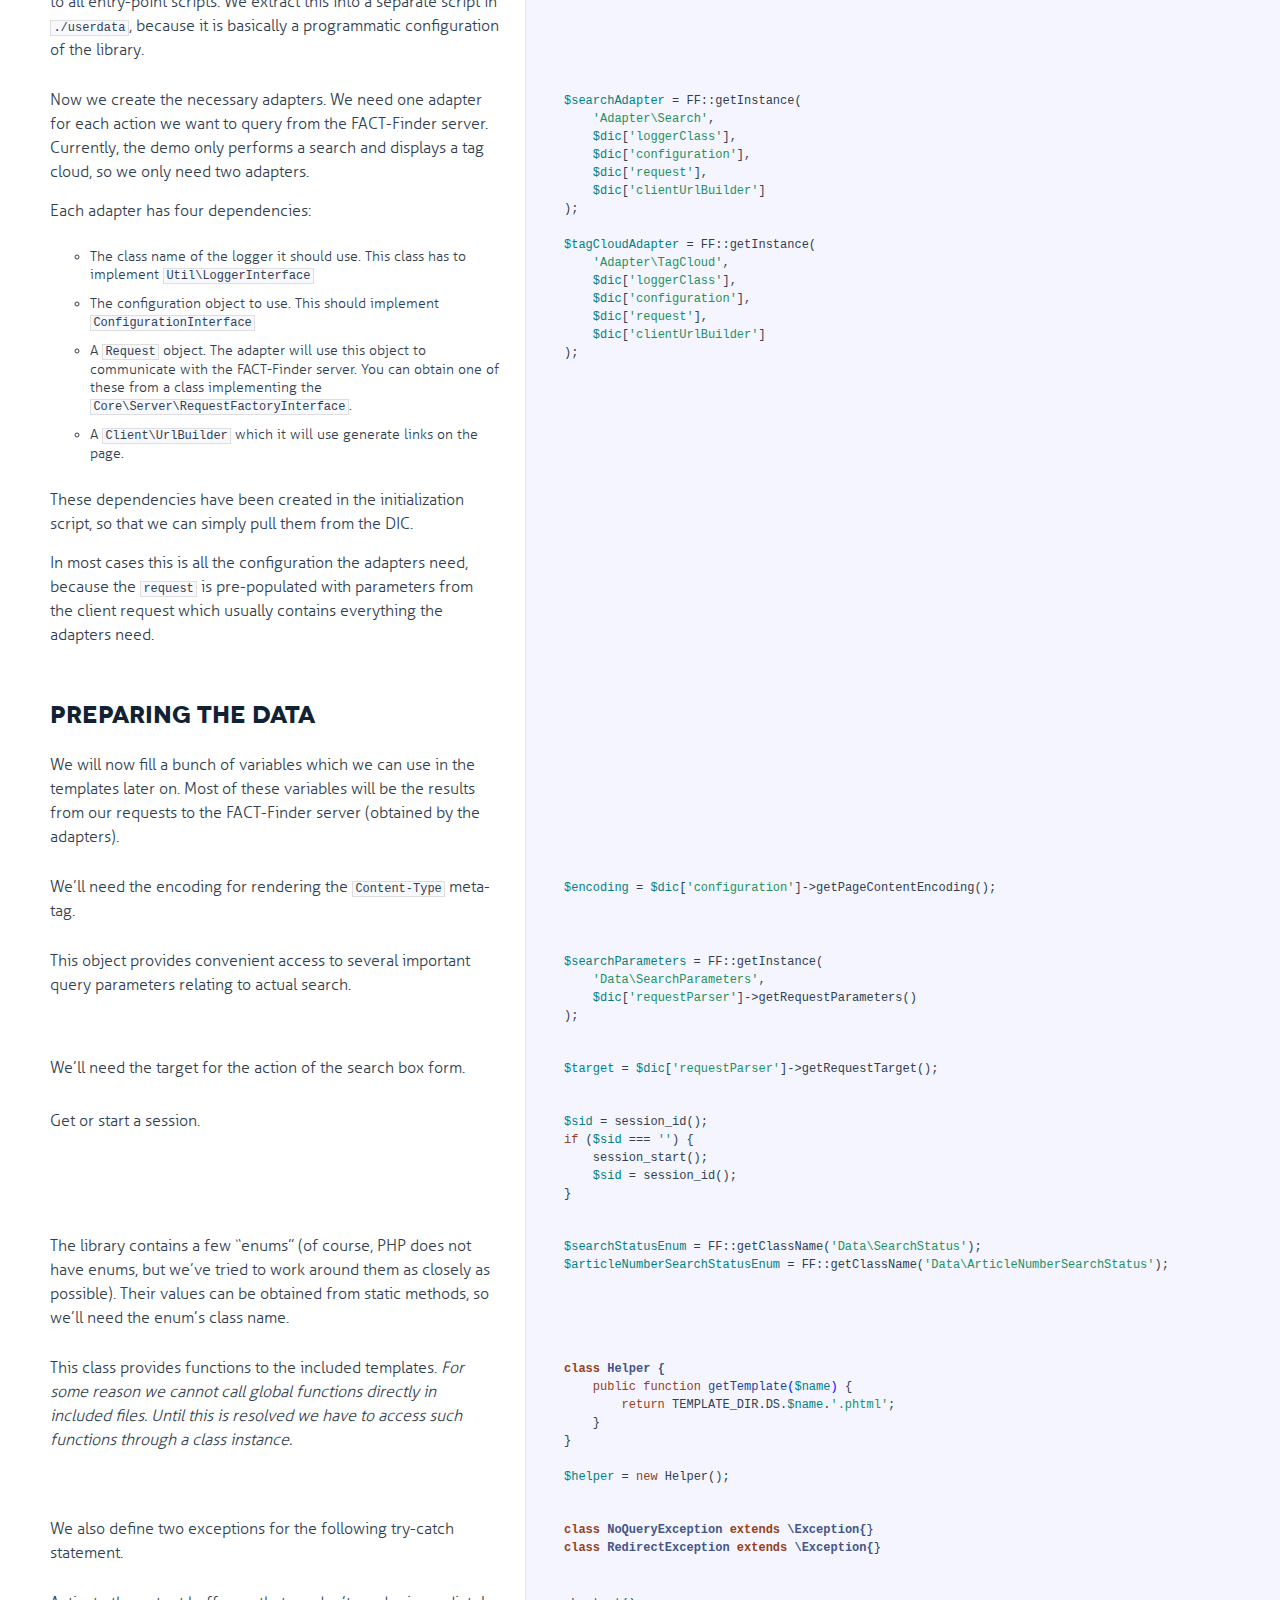
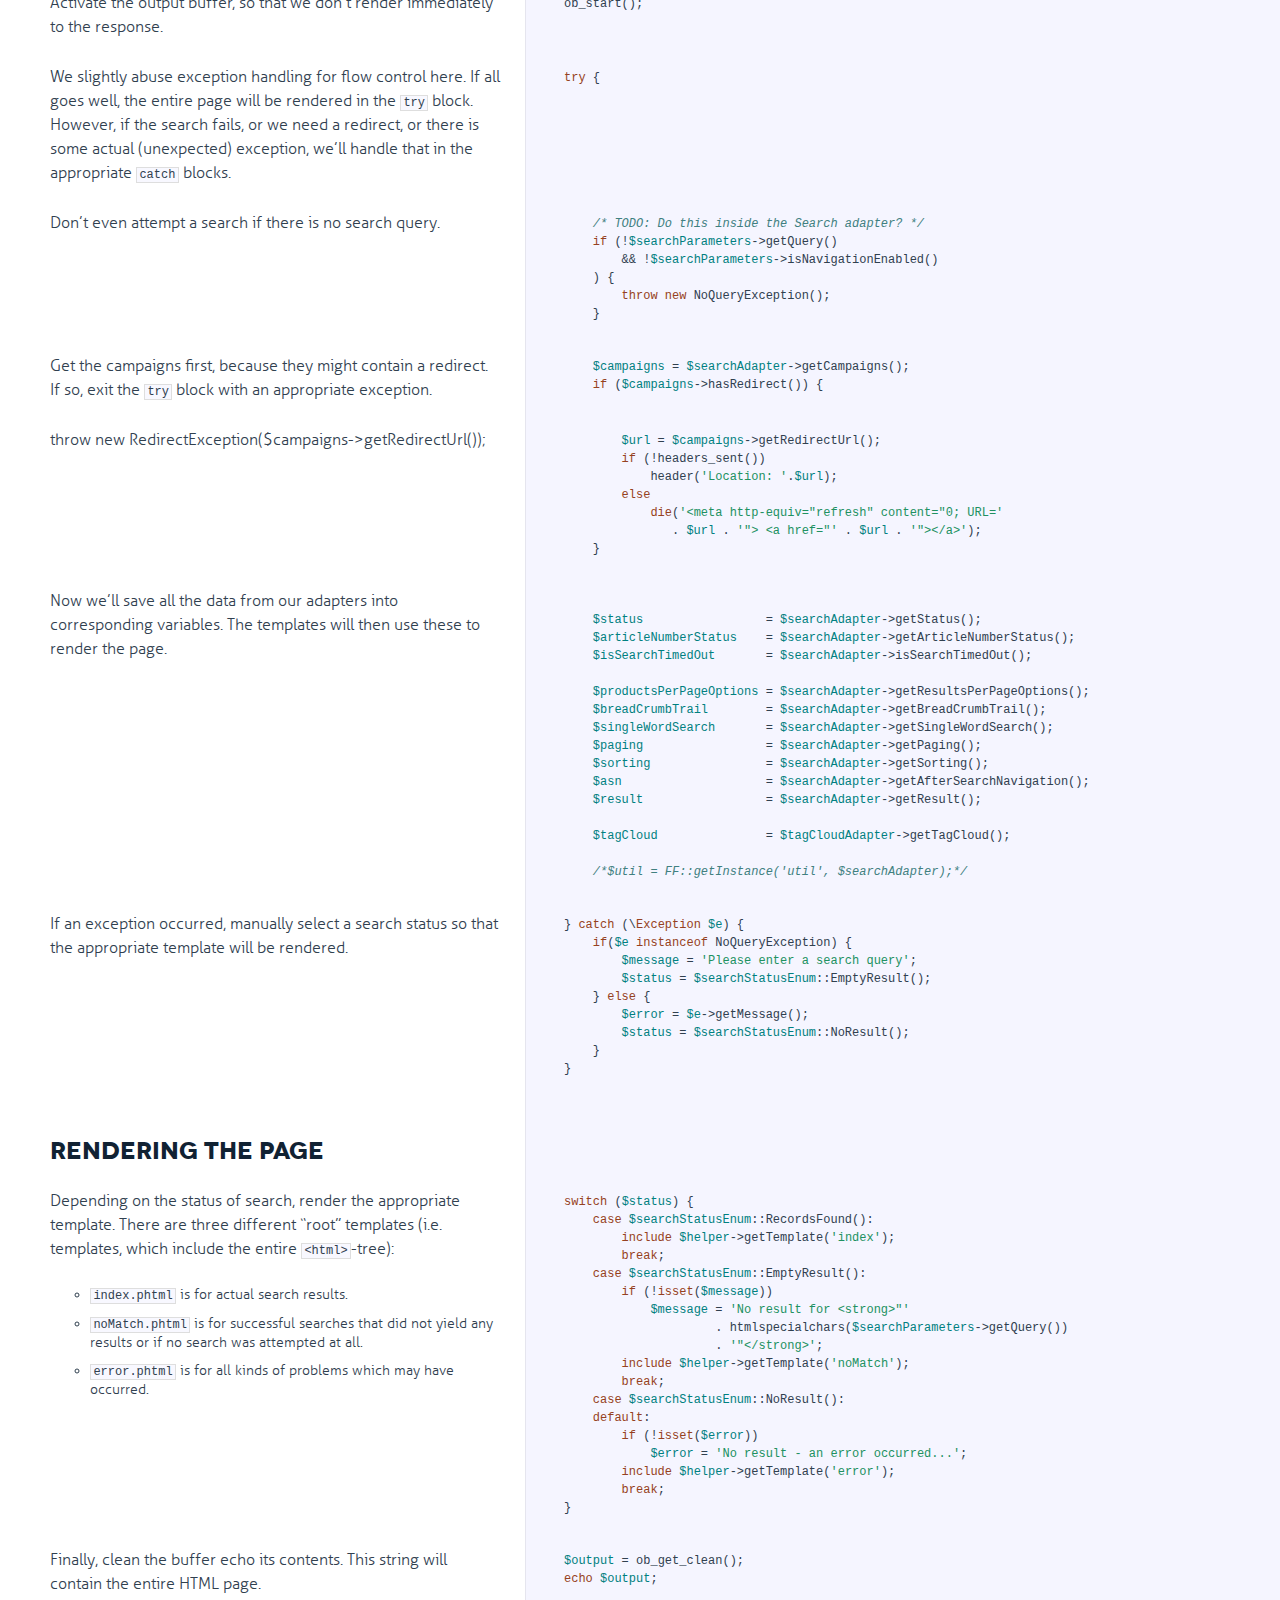
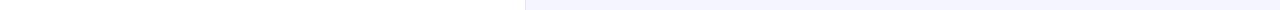
==== commit c66eaa7f: "CHG: tracking and article number search examples" ====
--- a/docs/index.html
+++ b/docs/index.html
@@ -131,8 +131,7 @@
 define(<span class="hljs-string">'DEMO_DIR'</span>, dirname(<span class="hljs-keyword">__FILE__</span>));
 define(<span class="hljs-string">'LIB_DIR'</span>, dirname(DEMO_DIR).DS.<span class="hljs-string">'lib'</span>);
 define(<span class="hljs-string">'TEMPLATE_DIR'</span>, DEMO_DIR.DS.<span class="hljs-string">'templates'</span>);
-define(<span class="hljs-string">'USERDATA_DIR'</span>, DEMO_DIR.DS.<span class="hljs-string">'userdata'</span>);
-define(<span class="hljs-string">'HELPER_DIR'</span>, DEMO_DIR.DS.<span class="hljs-string">'helper'</span>);</pre></div></div>
+define(<span class="hljs-string">'USERDATA_DIR'</span>, DEMO_DIR.DS.<span class="hljs-string">'userdata'</span>);</pre></div></div>
             
         </li>
         
@@ -197,13 +196,14 @@
                 <a class="pilcrow" href="#section-9">&#182;</a>
               </div>
               <p>To wire up all the necessary library objects, we are using the dependency
-injection container (DIC) <a href="https://github.com/fabpot/Pimple">Pimple</a>.
+injection container (DIC) <a href="https://github.com/fabpot/Pimple">Pimple 2.0</a>.
 Basically, for each dependency we create an anonymous function that describes
 how the dependency is created. We can either just store this in the DIC - in
-which case it will be called every time needs an instance of the dependency -
-or we can first pass our anonymous funcion to <code>$dic-&gt;share()</code>, which
-basically makes the dependency a Singleton. Please refer to Pimple’s
-documentation for more information on its usage.</p>
+which case it will be shared, which basically makes the dependency a
+Singleton - or we can first pass our anonymous funcion to <code>$dic-&gt;factory()</code>
+so that the function will be called every time we need an instance of the
+dependency. Please refer to <em>Pimple</em>‘s documentation for more information on
+its usage.</p>
 
             </div>
             
@@ -216,7 +216,7 @@
               <div class="pilwrap ">
                 <a class="pilcrow" href="#section-10">&#182;</a>
               </div>
-              <p>Note that we provide Pimple as part of the library, such that we can load it
+              <p>Note that we provide <em>Pimple</em> as part of the library, such that we can load it
 via <code>FF</code>.</p>
 
             </div>
@@ -367,8 +367,7 @@
             </div>
             
             <div class="content"><div class='highlight'><pre><span class="hljs-variable">$target</span> = <span class="hljs-variable">$dic</span>[<span class="hljs-string">'requestParser'</span>]-&gt;getRequestTarget();
-
-<span class="hljs-variable">$trackingEvents</span> = <span class="hljs-keyword">array</span>();</pre></div></div>
+</pre></div></div>
             
         </li>
         
@@ -379,8 +378,7 @@
               <div class="pilwrap ">
                 <a class="pilcrow" href="#section-18">&#182;</a>
               </div>
-              <p>Get or start a session. This is needed for the tracking. If it’s
-a new session, mark that event for tracking.</p>
+              <p>Get or start a session.</p>
 
             </div>
             
@@ -388,10 +386,6 @@
 <span class="hljs-keyword">if</span> (<span class="hljs-variable">$sid</span> === <span class="hljs-string">''</span>) {
     session_start();
     <span class="hljs-variable">$sid</span> = session_id();
-    <span class="hljs-keyword">if</span>(!<span class="hljs-keyword">isset</span>(<span class="hljs-variable">$_SESSION</span>[<span class="hljs-string">'started'</span>])) {
-        <span class="hljs-variable">$trackingEvents</span>[<span class="hljs-string">'sessionStart'</span>] = <span class="hljs-keyword">array</span>();
-        <span class="hljs-variable">$_SESSION</span>[<span class="hljs-string">'started'</span>] = <span class="hljs-keyword">true</span>;
-    }
 }</pre></div></div>
             
         </li>
@@ -410,7 +404,8 @@
 
             </div>
             
-            <div class="content"><div class='highlight'><pre><span class="hljs-variable">$searchStatusEnum</span> = FF::getClassName(<span class="hljs-string">'Data\SearchStatus'</span>);</pre></div></div>
+            <div class="content"><div class='highlight'><pre><span class="hljs-variable">$searchStatusEnum</span> = FF::getClassName(<span class="hljs-string">'Data\SearchStatus'</span>);</pre></div>
+            <div class='highlight'><pre><span class="hljs-variable">$articleNumberSearchStatusEnum</span> = FF::getClassName(<span class="hljs-string">'Data\ArticleNumberSearchStatus'</span>);</pre></div></div>
             
         </li>
         
@@ -559,8 +554,9 @@
 
             </div>
             
-            <div class="content"><div class='highlight'><pre>    <span class="hljs-variable">$status</span>                 = <span class="hljs-variable">$searchAdapter</span>-&gt;getStatus();
-    <span class="hljs-comment">/*$isArticleNumberSearch  = $searchAdapter-&gt;isArticleNumberSearch();*/</span>
+            <div class="content"><div class='highlight'><pre>    
+    <span class="hljs-variable">$status</span>                 = <span class="hljs-variable">$searchAdapter</span>-&gt;getStatus();
+    <span class="hljs-variable">$articleNumberStatus</span>    = <span class="hljs-variable">$searchAdapter</span>-&gt;getArticleNumberStatus();
     <span class="hljs-variable">$isSearchTimedOut</span>       = <span class="hljs-variable">$searchAdapter</span>-&gt;isSearchTimedOut();
 
     <span class="hljs-variable">$productsPerPageOptions</span> = <span class="hljs-variable">$searchAdapter</span>-&gt;getResultsPerPageOptions();
@@ -636,7 +632,6 @@
             
             <div class="content"><div class='highlight'><pre><span class="hljs-keyword">switch</span> (<span class="hljs-variable">$status</span>) {
     <span class="hljs-keyword">case</span> <span class="hljs-variable">$searchStatusEnum</span>::RecordsFound():
-        <span class="hljs-variable">$trackingEvents</span>[<span class="hljs-string">'display'</span>] = <span class="hljs-keyword">array</span>();
         <span class="hljs-keyword">include</span> <span class="hljs-variable">$helper</span>-&gt;getTemplate(<span class="hljs-string">'index'</span>);
         <span class="hljs-keyword">break</span>;
     <span class="hljs-keyword">case</span> <span class="hljs-variable">$searchStatusEnum</span>::EmptyResult():
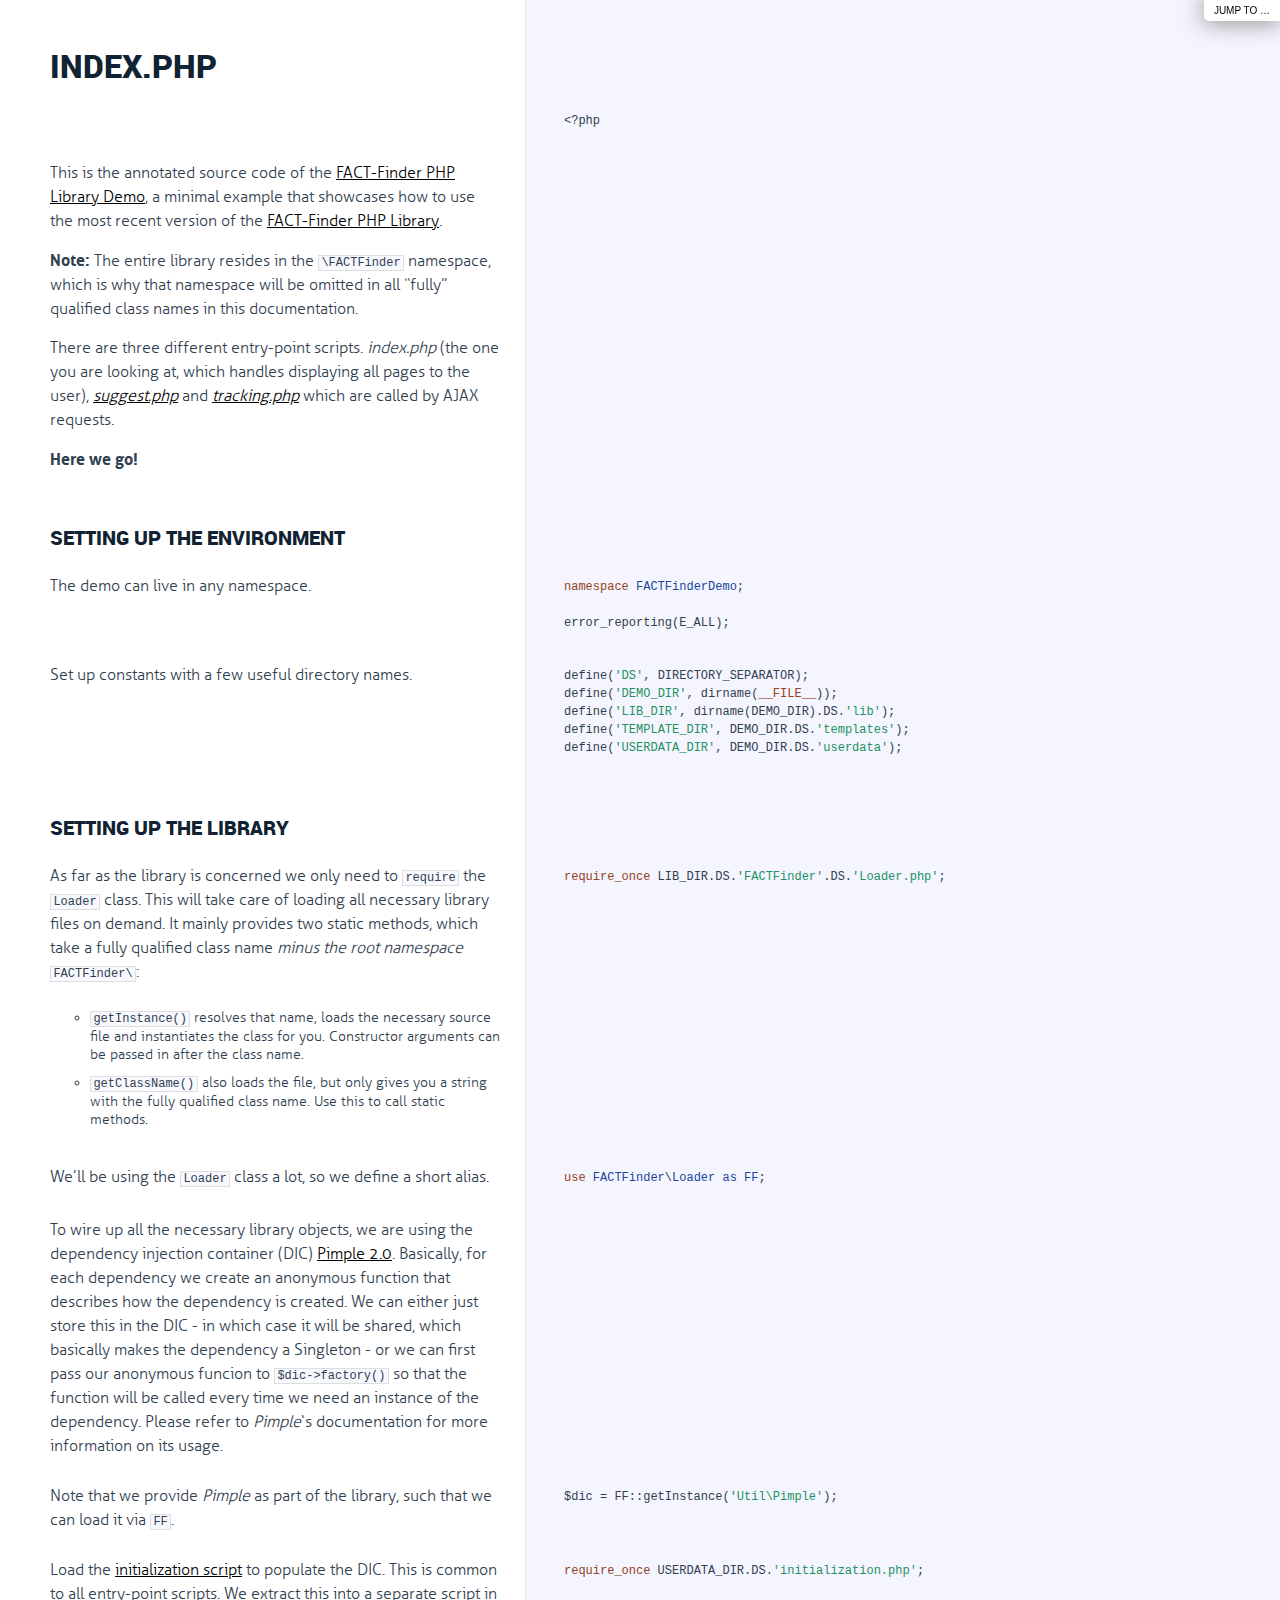
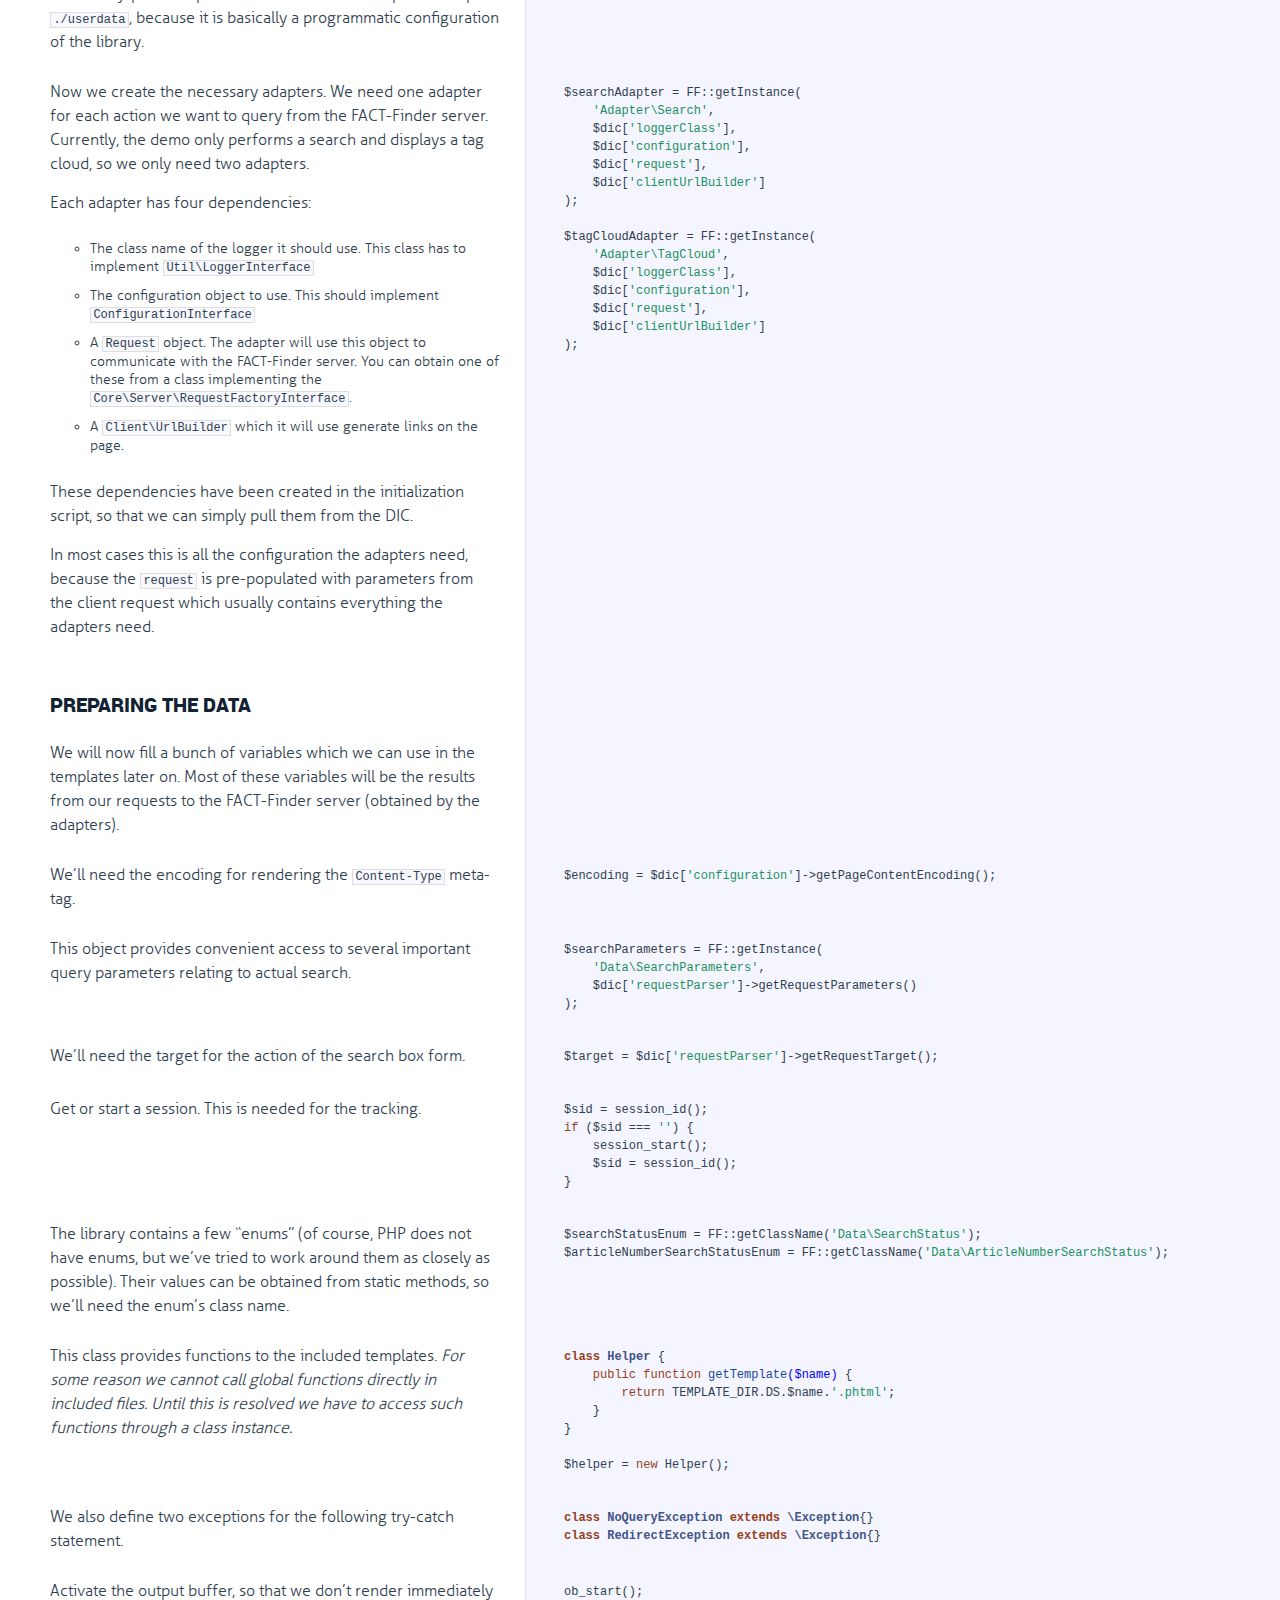
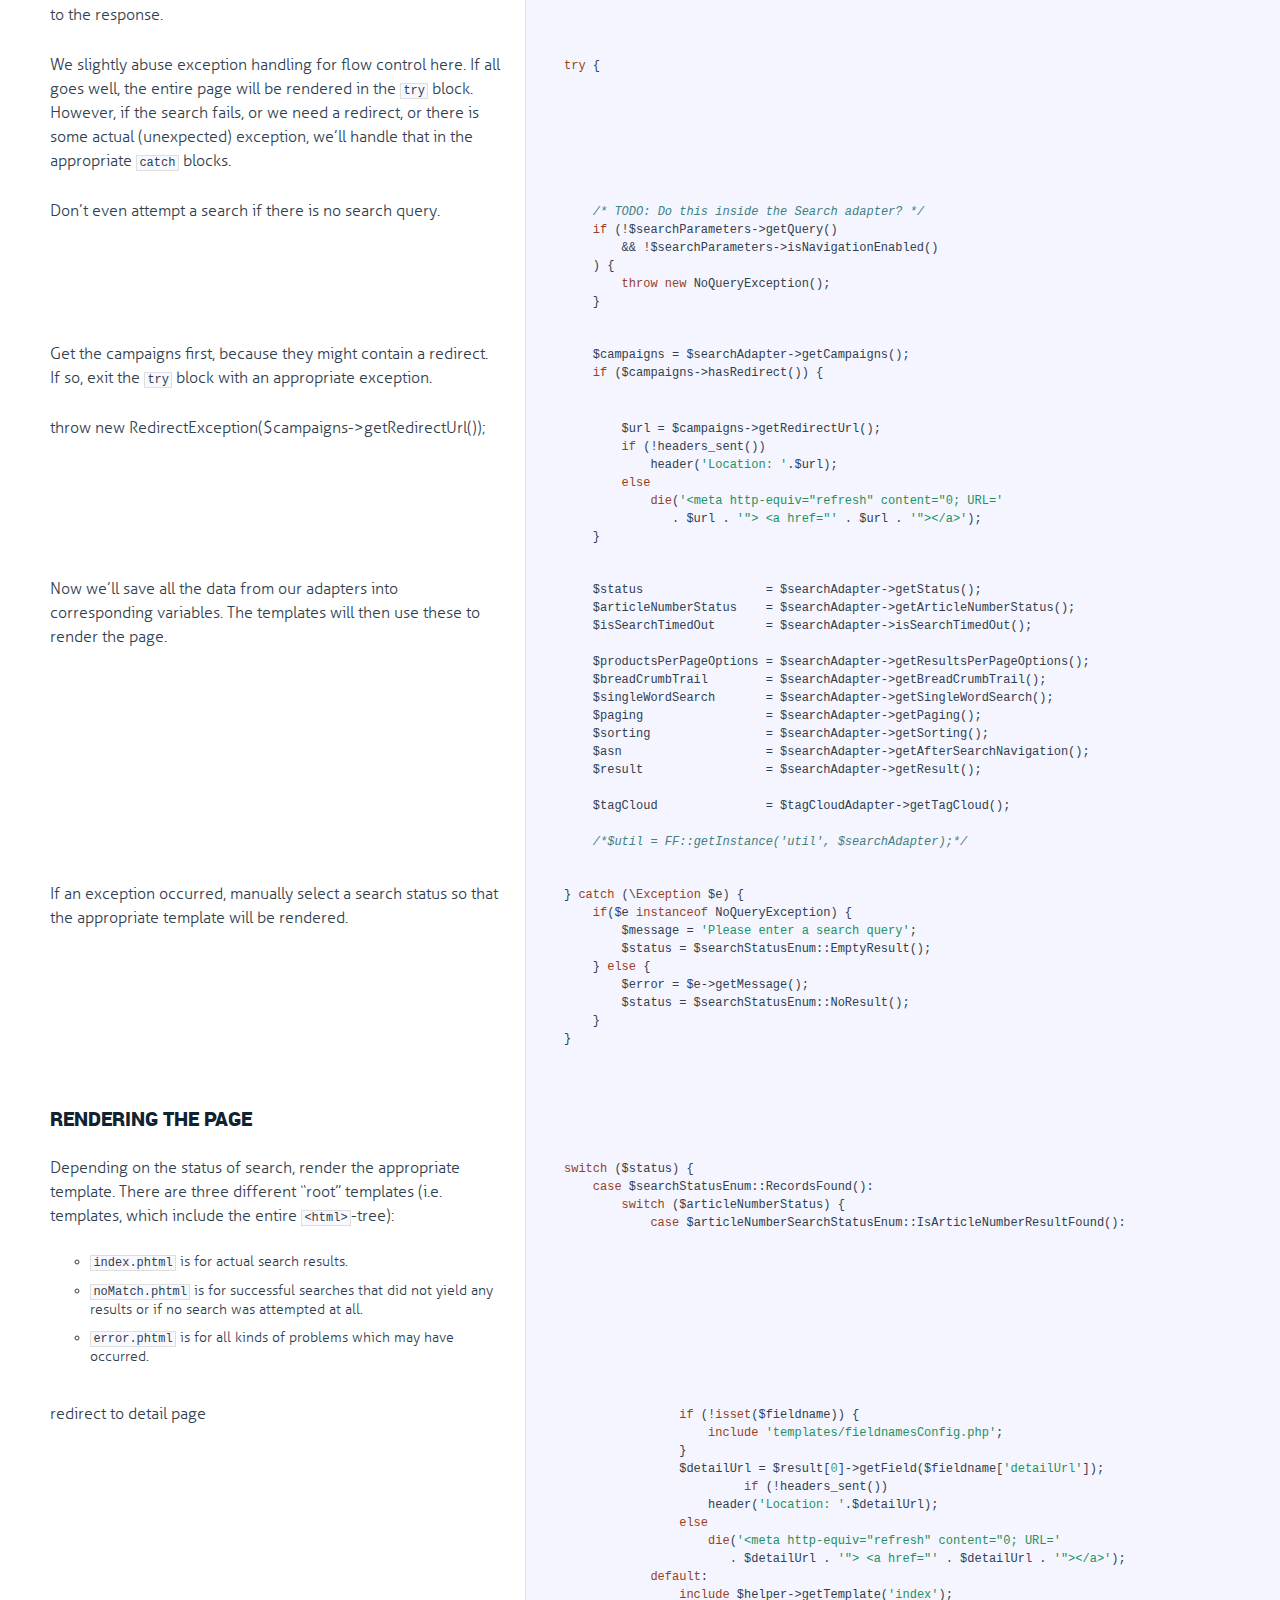
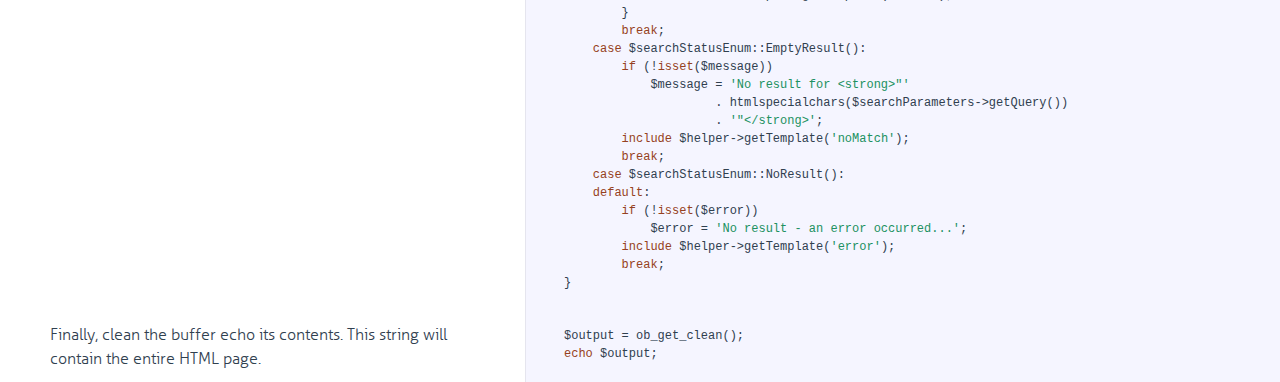
==== commit dd60c645: "CHG: updated documentation" ====
--- a/docs/index.html
+++ b/docs/index.html
@@ -16,28 +16,25 @@
           <a class="large" href="javascript:void(0);">Jump To &hellip;</a>
           <a class="small" href="javascript:void(0);">+</a>
           <div id="jump_wrapper">
-          <div id="jump_page">
-            
-              
-              <a class="source" href="index.html">
-                index.php
-              </a>
-            
-              
-              <a class="source" href="suggest.html">
-                suggest.php
-              </a>
-            
-              
-              <a class="source" href="tracking.html">
-                tracking.php
-              </a>
-            
-              
-              <a class="source" href="initialization.html">
-                initialization.php
-              </a>
-            
+          <div id="jump_page_wrapper">
+            <div id="jump_page">
+              
+                
+                <a class="source" href="index.html">
+                  index.php
+                </a>
+              
+                
+                <a class="source" href="suggest.html">
+                  suggest.php
+                </a>
+              
+                
+                <a class="source" href="tracking.html">
+                  tracking.php
+                </a>
+              
+            </div>
           </div>
         </li>
       </ul>
@@ -61,7 +58,7 @@
               
             </div>
             
-            <div class="content"><div class='highlight'><pre><span class="hljs-preprocessor">&lt;?php</span></pre></div></div>
+            <div class="content"><div class='highlight'><pre><span class="hljs-meta">&lt;?php</span></pre></div></div>
             
         </li>
         
@@ -222,7 +219,7 @@
             </div>
             
             <div class="content"><div class='highlight'><pre>
-<span class="hljs-variable">$dic</span> = FF::getInstance(<span class="hljs-string">'Util\Pimple'</span>);</pre></div></div>
+$dic = FF::getInstance(<span class="hljs-string">'Util\Pimple'</span>);</pre></div></div>
             
         </li>
         
@@ -275,20 +272,20 @@
 
             </div>
             
-            <div class="content"><div class='highlight'><pre><span class="hljs-variable">$searchAdapter</span> = FF::getInstance(
+            <div class="content"><div class='highlight'><pre>$searchAdapter = FF::getInstance(
     <span class="hljs-string">'Adapter\Search'</span>,
-    <span class="hljs-variable">$dic</span>[<span class="hljs-string">'loggerClass'</span>],
-    <span class="hljs-variable">$dic</span>[<span class="hljs-string">'configuration'</span>],
-    <span class="hljs-variable">$dic</span>[<span class="hljs-string">'request'</span>],
-    <span class="hljs-variable">$dic</span>[<span class="hljs-string">'clientUrlBuilder'</span>]
+    $dic[<span class="hljs-string">'loggerClass'</span>],
+    $dic[<span class="hljs-string">'configuration'</span>],
+    $dic[<span class="hljs-string">'request'</span>],
+    $dic[<span class="hljs-string">'clientUrlBuilder'</span>]
 );
 
-<span class="hljs-variable">$tagCloudAdapter</span> = FF::getInstance(
+$tagCloudAdapter = FF::getInstance(
     <span class="hljs-string">'Adapter\TagCloud'</span>,
-    <span class="hljs-variable">$dic</span>[<span class="hljs-string">'loggerClass'</span>],
-    <span class="hljs-variable">$dic</span>[<span class="hljs-string">'configuration'</span>],
-    <span class="hljs-variable">$dic</span>[<span class="hljs-string">'request'</span>],
-    <span class="hljs-variable">$dic</span>[<span class="hljs-string">'clientUrlBuilder'</span>]
+    $dic[<span class="hljs-string">'loggerClass'</span>],
+    $dic[<span class="hljs-string">'configuration'</span>],
+    $dic[<span class="hljs-string">'request'</span>],
+    $dic[<span class="hljs-string">'clientUrlBuilder'</span>]
 );</pre></div></div>
             
         </li>
@@ -332,7 +329,7 @@
 
             </div>
             
-            <div class="content"><div class='highlight'><pre><span class="hljs-variable">$encoding</span> = <span class="hljs-variable">$dic</span>[<span class="hljs-string">'configuration'</span>]-&gt;getPageContentEncoding();</pre></div></div>
+            <div class="content"><div class='highlight'><pre>$encoding = $dic[<span class="hljs-string">'configuration'</span>]-&gt;getPageContentEncoding();</pre></div></div>
             
         </li>
         
@@ -348,9 +345,9 @@
 
             </div>
             
-            <div class="content"><div class='highlight'><pre><span class="hljs-variable">$searchParameters</span> = FF::getInstance(
+            <div class="content"><div class='highlight'><pre>$searchParameters = FF::getInstance(
     <span class="hljs-string">'Data\SearchParameters'</span>,
-    <span class="hljs-variable">$dic</span>[<span class="hljs-string">'requestParser'</span>]-&gt;getRequestParameters()
+    $dic[<span class="hljs-string">'requestParser'</span>]-&gt;getRequestParameters()
 );</pre></div></div>
             
         </li>
@@ -366,8 +363,7 @@
 
             </div>
             
-            <div class="content"><div class='highlight'><pre><span class="hljs-variable">$target</span> = <span class="hljs-variable">$dic</span>[<span class="hljs-string">'requestParser'</span>]-&gt;getRequestTarget();
-</pre></div></div>
+            <div class="content"><div class='highlight'><pre>$target = $dic[<span class="hljs-string">'requestParser'</span>]-&gt;getRequestTarget();</pre></div></div>
             
         </li>
         
@@ -378,14 +374,14 @@
               <div class="pilwrap ">
                 <a class="pilcrow" href="#section-18">&#182;</a>
               </div>
-              <p>Get or start a session.</p>
-
-            </div>
-            
-            <div class="content"><div class='highlight'><pre><span class="hljs-variable">$sid</span> = session_id();
-<span class="hljs-keyword">if</span> (<span class="hljs-variable">$sid</span> === <span class="hljs-string">''</span>) {
+              <p>Get or start a session. This is needed for the tracking.</p>
+
+            </div>
+            
+            <div class="content"><div class='highlight'><pre>$sid = session_id();
+<span class="hljs-keyword">if</span> ($sid === <span class="hljs-string">''</span>) {
     session_start();
-    <span class="hljs-variable">$sid</span> = session_id();
+    $sid = session_id();
 }</pre></div></div>
             
         </li>
@@ -404,8 +400,8 @@
 
             </div>
             
-            <div class="content"><div class='highlight'><pre><span class="hljs-variable">$searchStatusEnum</span> = FF::getClassName(<span class="hljs-string">'Data\SearchStatus'</span>);</pre></div>
-            <div class='highlight'><pre><span class="hljs-variable">$articleNumberSearchStatusEnum</span> = FF::getClassName(<span class="hljs-string">'Data\ArticleNumberSearchStatus'</span>);</pre></div></div>
+            <div class="content"><div class='highlight'><pre>$searchStatusEnum = FF::getClassName(<span class="hljs-string">'Data\SearchStatus'</span>);
+$articleNumberSearchStatusEnum = FF::getClassName(<span class="hljs-string">'Data\ArticleNumberSearchStatus'</span>);</pre></div></div>
             
         </li>
         
@@ -422,13 +418,13 @@
 
             </div>
             
-            <div class="content"><div class='highlight'><pre><span class="hljs-class"><span class="hljs-keyword">class</span> <span class="hljs-title">Helper</span> {</span>
-    <span class="hljs-keyword">public</span> <span class="hljs-function"><span class="hljs-keyword">function</span> <span class="hljs-title">getTemplate</span><span class="hljs-params">(<span class="hljs-variable">$name</span>)</span> {</span>
-        <span class="hljs-keyword">return</span> TEMPLATE_DIR.DS.<span class="hljs-variable">$name</span>.<span class="hljs-string">'.phtml'</span>;
+            <div class="content"><div class='highlight'><pre><span class="hljs-class"><span class="hljs-keyword">class</span> <span class="hljs-title">Helper</span> </span>{
+    <span class="hljs-keyword">public</span> <span class="hljs-function"><span class="hljs-keyword">function</span> <span class="hljs-title">getTemplate</span><span class="hljs-params">($name)</span> </span>{
+        <span class="hljs-keyword">return</span> TEMPLATE_DIR.DS.$name.<span class="hljs-string">'.phtml'</span>;
     }
 }
 
-<span class="hljs-variable">$helper</span> = <span class="hljs-keyword">new</span> Helper();</pre></div></div>
+$helper = <span class="hljs-keyword">new</span> Helper();</pre></div></div>
             
         </li>
         
@@ -443,8 +439,8 @@
 
             </div>
             
-            <div class="content"><div class='highlight'><pre><span class="hljs-class"><span class="hljs-keyword">class</span> <span class="hljs-title">NoQueryException</span> <span class="hljs-keyword">extends</span> \<span class="hljs-title">Exception</span>{</span>}
-<span class="hljs-class"><span class="hljs-keyword">class</span> <span class="hljs-title">RedirectException</span> <span class="hljs-keyword">extends</span> \<span class="hljs-title">Exception</span>{</span>}</pre></div></div>
+            <div class="content"><div class='highlight'><pre><span class="hljs-class"><span class="hljs-keyword">class</span> <span class="hljs-title">NoQueryException</span> <span class="hljs-keyword">extends</span> \<span class="hljs-title">Exception</span></span>{}
+<span class="hljs-class"><span class="hljs-keyword">class</span> <span class="hljs-title">RedirectException</span> <span class="hljs-keyword">extends</span> \<span class="hljs-title">Exception</span></span>{}</pre></div></div>
             
         </li>
         
@@ -495,9 +491,9 @@
             </div>
             
             <div class="content"><div class='highlight'><pre>
-    <span class="hljs-comment">/* TODO: Do this inside the Search adapter? */</span>
-    <span class="hljs-keyword">if</span> (!<span class="hljs-variable">$searchParameters</span>-&gt;getQuery()
-        &amp;&amp; !<span class="hljs-variable">$searchParameters</span>-&gt;isNavigationEnabled()
+    <span class="hljs-comment">/* <span class="hljs-doctag">TODO:</span> Do this inside the Search adapter? */</span>
+    <span class="hljs-keyword">if</span> (!$searchParameters-&gt;getQuery()
+        &amp;&amp; !$searchParameters-&gt;isNavigationEnabled()
     ) {
         <span class="hljs-keyword">throw</span> <span class="hljs-keyword">new</span> NoQueryException();
     }</pre></div></div>
@@ -516,8 +512,8 @@
 
             </div>
             
-            <div class="content"><div class='highlight'><pre>    <span class="hljs-variable">$campaigns</span> = <span class="hljs-variable">$searchAdapter</span>-&gt;getCampaigns();
-    <span class="hljs-keyword">if</span> (<span class="hljs-variable">$campaigns</span>-&gt;hasRedirect()) {</pre></div></div>
+            <div class="content"><div class='highlight'><pre>    $campaigns = $searchAdapter-&gt;getCampaigns();
+    <span class="hljs-keyword">if</span> ($campaigns-&gt;hasRedirect()) {</pre></div></div>
             
         </li>
         
@@ -532,12 +528,12 @@
 
             </div>
             
-            <div class="content"><div class='highlight'><pre>        <span class="hljs-variable">$url</span> = <span class="hljs-variable">$campaigns</span>-&gt;getRedirectUrl();
+            <div class="content"><div class='highlight'><pre>        $url = $campaigns-&gt;getRedirectUrl();
         <span class="hljs-keyword">if</span> (!headers_sent())
-            header(<span class="hljs-string">'Location: '</span>.<span class="hljs-variable">$url</span>);
+            header(<span class="hljs-string">'Location: '</span>.$url);
         <span class="hljs-keyword">else</span>
             <span class="hljs-keyword">die</span>(<span class="hljs-string">'&lt;meta http-equiv="refresh" content="0; URL='</span>
-               . <span class="hljs-variable">$url</span> . <span class="hljs-string">'"&gt; &lt;a href="'</span> . <span class="hljs-variable">$url</span> . <span class="hljs-string">'"&gt;&lt;/a&gt;'</span>);
+               . $url . <span class="hljs-string">'"&gt; &lt;a href="'</span> . $url . <span class="hljs-string">'"&gt;&lt;/a&gt;'</span>);
     }</pre></div></div>
             
         </li>
@@ -554,20 +550,19 @@
 
             </div>
             
-            <div class="content"><div class='highlight'><pre>    
-    <span class="hljs-variable">$status</span>                 = <span class="hljs-variable">$searchAdapter</span>-&gt;getStatus();
-    <span class="hljs-variable">$articleNumberStatus</span>    = <span class="hljs-variable">$searchAdapter</span>-&gt;getArticleNumberStatus();
-    <span class="hljs-variable">$isSearchTimedOut</span>       = <span class="hljs-variable">$searchAdapter</span>-&gt;isSearchTimedOut();
-
-    <span class="hljs-variable">$productsPerPageOptions</span> = <span class="hljs-variable">$searchAdapter</span>-&gt;getResultsPerPageOptions();
-    <span class="hljs-variable">$breadCrumbTrail</span>        = <span class="hljs-variable">$searchAdapter</span>-&gt;getBreadCrumbTrail();
-    <span class="hljs-variable">$singleWordSearch</span>       = <span class="hljs-variable">$searchAdapter</span>-&gt;getSingleWordSearch();
-    <span class="hljs-variable">$paging</span>                 = <span class="hljs-variable">$searchAdapter</span>-&gt;getPaging();
-    <span class="hljs-variable">$sorting</span>                = <span class="hljs-variable">$searchAdapter</span>-&gt;getSorting();
-    <span class="hljs-variable">$asn</span>                    = <span class="hljs-variable">$searchAdapter</span>-&gt;getAfterSearchNavigation();
-    <span class="hljs-variable">$result</span>                 = <span class="hljs-variable">$searchAdapter</span>-&gt;getResult();
-
-    <span class="hljs-variable">$tagCloud</span>               = <span class="hljs-variable">$tagCloudAdapter</span>-&gt;getTagCloud();
+            <div class="content"><div class='highlight'><pre>    $status                 = $searchAdapter-&gt;getStatus();
+    $articleNumberStatus    = $searchAdapter-&gt;getArticleNumberStatus();
+    $isSearchTimedOut       = $searchAdapter-&gt;isSearchTimedOut();
+
+    $productsPerPageOptions = $searchAdapter-&gt;getResultsPerPageOptions();
+    $breadCrumbTrail        = $searchAdapter-&gt;getBreadCrumbTrail();
+    $singleWordSearch       = $searchAdapter-&gt;getSingleWordSearch();
+    $paging                 = $searchAdapter-&gt;getPaging();
+    $sorting                = $searchAdapter-&gt;getSorting();
+    $asn                    = $searchAdapter-&gt;getAfterSearchNavigation();
+    $result                 = $searchAdapter-&gt;getResult();
+
+    $tagCloud               = $tagCloudAdapter-&gt;getTagCloud();
 
     <span class="hljs-comment">/*$util = FF::getInstance('util', $searchAdapter);*/</span></pre></div></div>
             
@@ -585,13 +580,13 @@
 
             </div>
             
-            <div class="content"><div class='highlight'><pre>} <span class="hljs-keyword">catch</span> (\<span class="hljs-keyword">Exception</span> <span class="hljs-variable">$e</span>) {
-    <span class="hljs-keyword">if</span>(<span class="hljs-variable">$e</span> <span class="hljs-keyword">instanceof</span> NoQueryException) {
-        <span class="hljs-variable">$message</span> = <span class="hljs-string">'Please enter a search query'</span>;
-        <span class="hljs-variable">$status</span> = <span class="hljs-variable">$searchStatusEnum</span>::EmptyResult();
+            <div class="content"><div class='highlight'><pre>} <span class="hljs-keyword">catch</span> (\<span class="hljs-keyword">Exception</span> $e) {
+    <span class="hljs-keyword">if</span>($e <span class="hljs-keyword">instanceof</span> NoQueryException) {
+        $message = <span class="hljs-string">'Please enter a search query'</span>;
+        $status = $searchStatusEnum::EmptyResult();
     } <span class="hljs-keyword">else</span> {
-        <span class="hljs-variable">$error</span> = <span class="hljs-variable">$e</span>-&gt;getMessage();
-        <span class="hljs-variable">$status</span> = <span class="hljs-variable">$searchStatusEnum</span>::NoResult();
+        $error = $e-&gt;getMessage();
+        $status = $searchStatusEnum::NoResult();
     }
 }</pre></div></div>
             
@@ -630,41 +625,68 @@
 
             </div>
             
-            <div class="content"><div class='highlight'><pre><span class="hljs-keyword">switch</span> (<span class="hljs-variable">$status</span>) {
-    <span class="hljs-keyword">case</span> <span class="hljs-variable">$searchStatusEnum</span>::RecordsFound():
-        <span class="hljs-keyword">include</span> <span class="hljs-variable">$helper</span>-&gt;getTemplate(<span class="hljs-string">'index'</span>);
+            <div class="content"><div class='highlight'><pre><span class="hljs-keyword">switch</span> ($status) {
+    <span class="hljs-keyword">case</span> $searchStatusEnum::RecordsFound():
+        <span class="hljs-keyword">switch</span> ($articleNumberStatus) {
+            <span class="hljs-keyword">case</span> $articleNumberSearchStatusEnum::IsArticleNumberResultFound():</pre></div></div>
+            
+        </li>
+        
+        
+        <li id="section-31">
+            <div class="annotation">
+              
+              <div class="pilwrap ">
+                <a class="pilcrow" href="#section-31">&#182;</a>
+              </div>
+              <p>redirect to detail page</p>
+
+            </div>
+            
+            <div class="content"><div class='highlight'><pre>                <span class="hljs-keyword">if</span> (!<span class="hljs-keyword">isset</span>($fieldname)) {
+                    <span class="hljs-keyword">include</span> <span class="hljs-string">'templates/fieldnamesConfig.php'</span>;
+                }
+                $detailUrl = $result[<span class="hljs-number">0</span>]-&gt;getField($fieldname[<span class="hljs-string">'detailUrl'</span>]);
+                         <span class="hljs-keyword">if</span> (!headers_sent())
+                    header(<span class="hljs-string">'Location: '</span>.$detailUrl);
+                <span class="hljs-keyword">else</span>
+                    <span class="hljs-keyword">die</span>(<span class="hljs-string">'&lt;meta http-equiv="refresh" content="0; URL='</span>
+                       . $detailUrl . <span class="hljs-string">'"&gt; &lt;a href="'</span> . $detailUrl . <span class="hljs-string">'"&gt;&lt;/a&gt;'</span>);
+            <span class="hljs-keyword">default</span>:
+                <span class="hljs-keyword">include</span> $helper-&gt;getTemplate(<span class="hljs-string">'index'</span>);
+        }
         <span class="hljs-keyword">break</span>;
-    <span class="hljs-keyword">case</span> <span class="hljs-variable">$searchStatusEnum</span>::EmptyResult():
-        <span class="hljs-keyword">if</span> (!<span class="hljs-keyword">isset</span>(<span class="hljs-variable">$message</span>))
-            <span class="hljs-variable">$message</span> = <span class="hljs-string">'No result for &lt;strong&gt;"'</span>
-                     . htmlspecialchars(<span class="hljs-variable">$searchParameters</span>-&gt;getQuery())
+    <span class="hljs-keyword">case</span> $searchStatusEnum::EmptyResult():
+        <span class="hljs-keyword">if</span> (!<span class="hljs-keyword">isset</span>($message))
+            $message = <span class="hljs-string">'No result for &lt;strong&gt;"'</span>
+                     . htmlspecialchars($searchParameters-&gt;getQuery())
                      . <span class="hljs-string">'"&lt;/strong&gt;'</span>;
-        <span class="hljs-keyword">include</span> <span class="hljs-variable">$helper</span>-&gt;getTemplate(<span class="hljs-string">'noMatch'</span>);
+        <span class="hljs-keyword">include</span> $helper-&gt;getTemplate(<span class="hljs-string">'noMatch'</span>);
         <span class="hljs-keyword">break</span>;
-    <span class="hljs-keyword">case</span> <span class="hljs-variable">$searchStatusEnum</span>::NoResult():
+    <span class="hljs-keyword">case</span> $searchStatusEnum::NoResult():
     <span class="hljs-keyword">default</span>:
-        <span class="hljs-keyword">if</span> (!<span class="hljs-keyword">isset</span>(<span class="hljs-variable">$error</span>))
-            <span class="hljs-variable">$error</span> = <span class="hljs-string">'No result - an error occurred...'</span>;
-        <span class="hljs-keyword">include</span> <span class="hljs-variable">$helper</span>-&gt;getTemplate(<span class="hljs-string">'error'</span>);
+        <span class="hljs-keyword">if</span> (!<span class="hljs-keyword">isset</span>($error))
+            $error = <span class="hljs-string">'No result - an error occurred...'</span>;
+        <span class="hljs-keyword">include</span> $helper-&gt;getTemplate(<span class="hljs-string">'error'</span>);
         <span class="hljs-keyword">break</span>;
 }</pre></div></div>
             
         </li>
         
         
-        <li id="section-31">
-            <div class="annotation">
-              
-              <div class="pilwrap ">
-                <a class="pilcrow" href="#section-31">&#182;</a>
+        <li id="section-32">
+            <div class="annotation">
+              
+              <div class="pilwrap ">
+                <a class="pilcrow" href="#section-32">&#182;</a>
               </div>
               <p>Finally, clean the buffer echo its contents. This string will contain the
 entire HTML page.</p>
 
             </div>
             
-            <div class="content"><div class='highlight'><pre><span class="hljs-variable">$output</span> = ob_get_clean();
-<span class="hljs-keyword">echo</span> <span class="hljs-variable">$output</span>;</pre></div></div>
+            <div class="content"><div class='highlight'><pre>$output = ob_get_clean();
+<span class="hljs-keyword">echo</span> $output;</pre></div></div>
             
         </li>
         
--- a/docs/docco.css
+++ b/docs/docco.css
@@ -21,11 +21,11 @@
 }
 
 @font-face {
-    font-family: 'novecento-bold';
-    src: url('public/fonts/novecento-bold.eot');
-    src: url('public/fonts/novecento-bold.eot?#iefix') format('embedded-opentype'),
-         url('public/fonts/novecento-bold.woff') format('woff'),
-         url('public/fonts/novecento-bold.ttf') format('truetype');
+    font-family: 'roboto-black';
+    src: url('public/fonts/roboto-black.eot');
+    src: url('public/fonts/roboto-black.eot?#iefix') format('embedded-opentype'),
+         url('public/fonts/roboto-black.woff') format('woff'),
+         url('public/fonts/roboto-black.ttf') format('truetype');
     font-weight: normal;
     font-style: normal;
 }
@@ -67,13 +67,16 @@
   color: #112233;
   line-height: 1em;
   font-weight: normal;
-  font-family: "novecento-bold";
+  font-family: "roboto-black";
   text-transform: uppercase;
   margin: 30px 0 15px 0;
 }
 
 h1 {
   margin-top: 40px;
+}
+h2 {
+  font-size: 1.26em;
 }
 
 hr {
@@ -180,9 +183,18 @@
   display: block;
 }
 
+#jump_page_wrapper{
+  position: fixed;
+  right: 0;
+  top: 0;
+  bottom: 0;
+}
+
 #jump_page {
   padding: 5px 0 3px;
   margin: 0 0 25px 25px;
+  max-height: 100%;
+  overflow: auto;
 }
 
 #jump_page .source {
